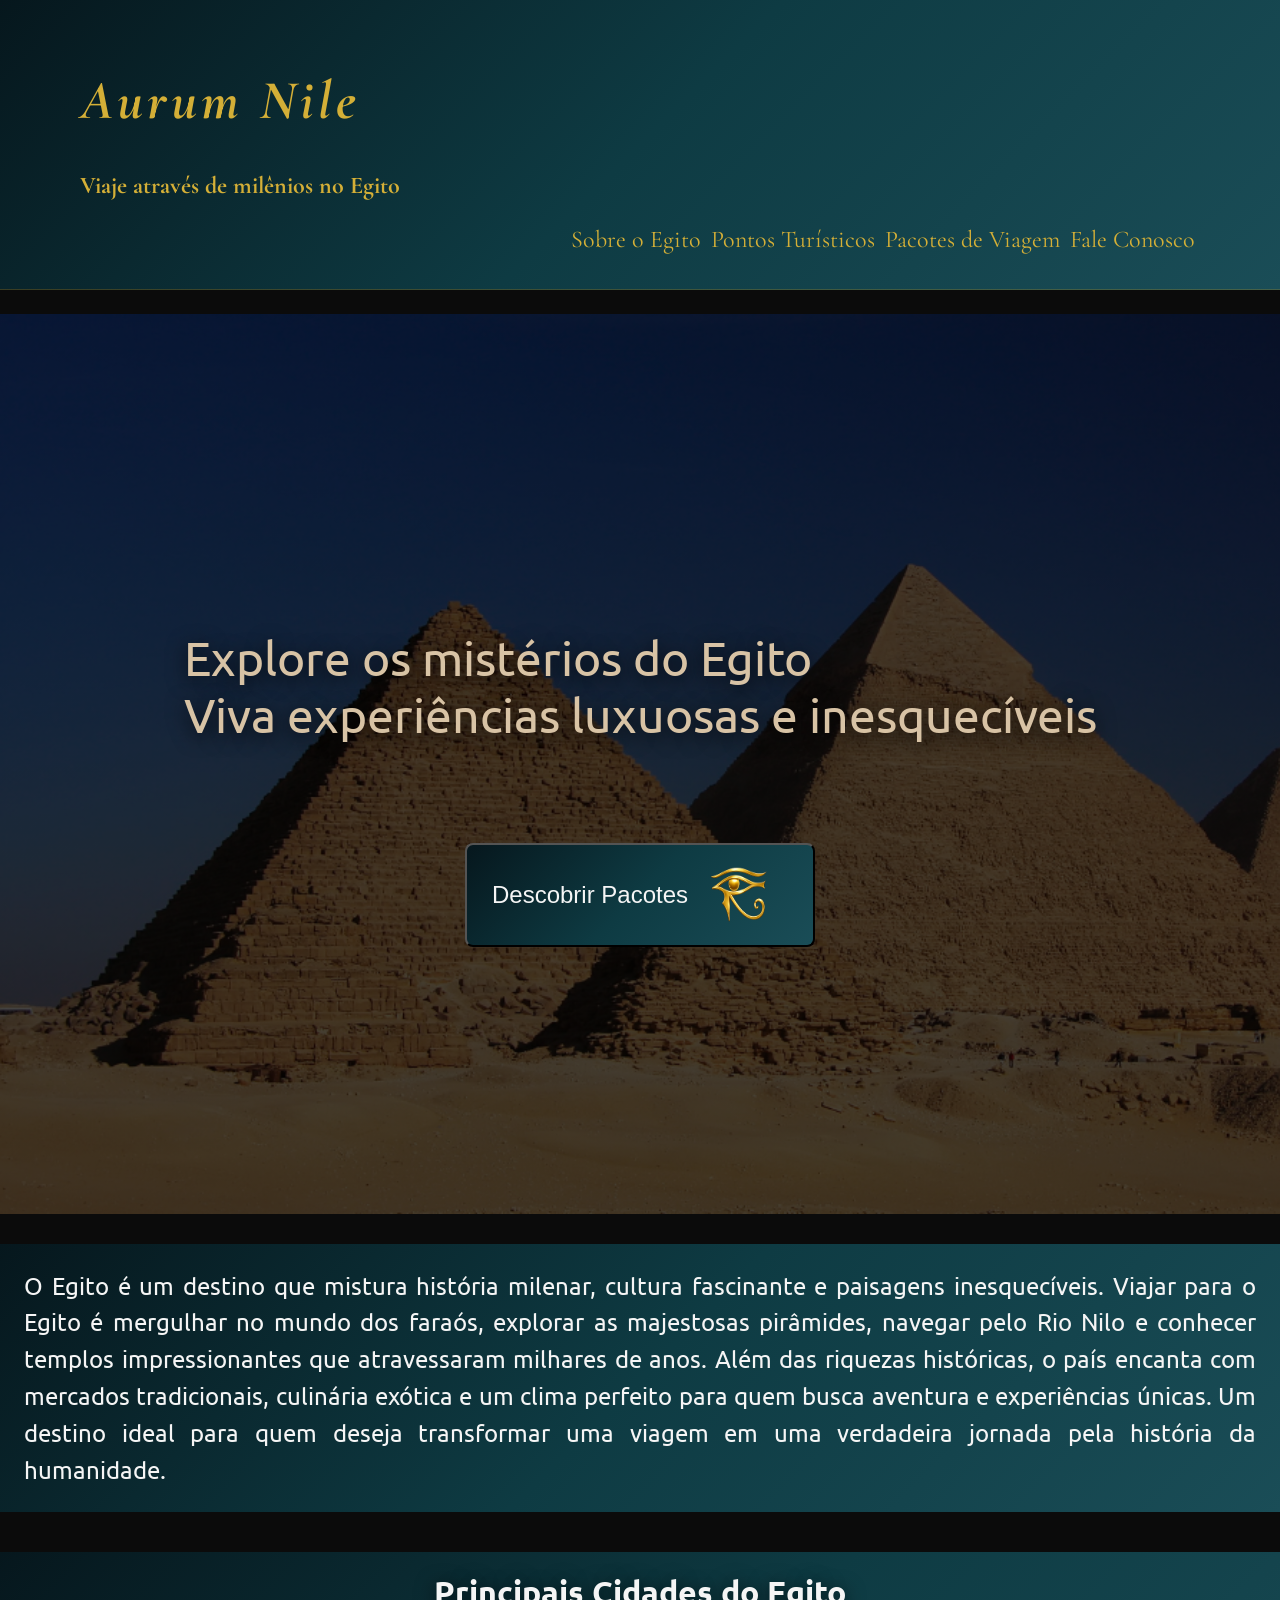
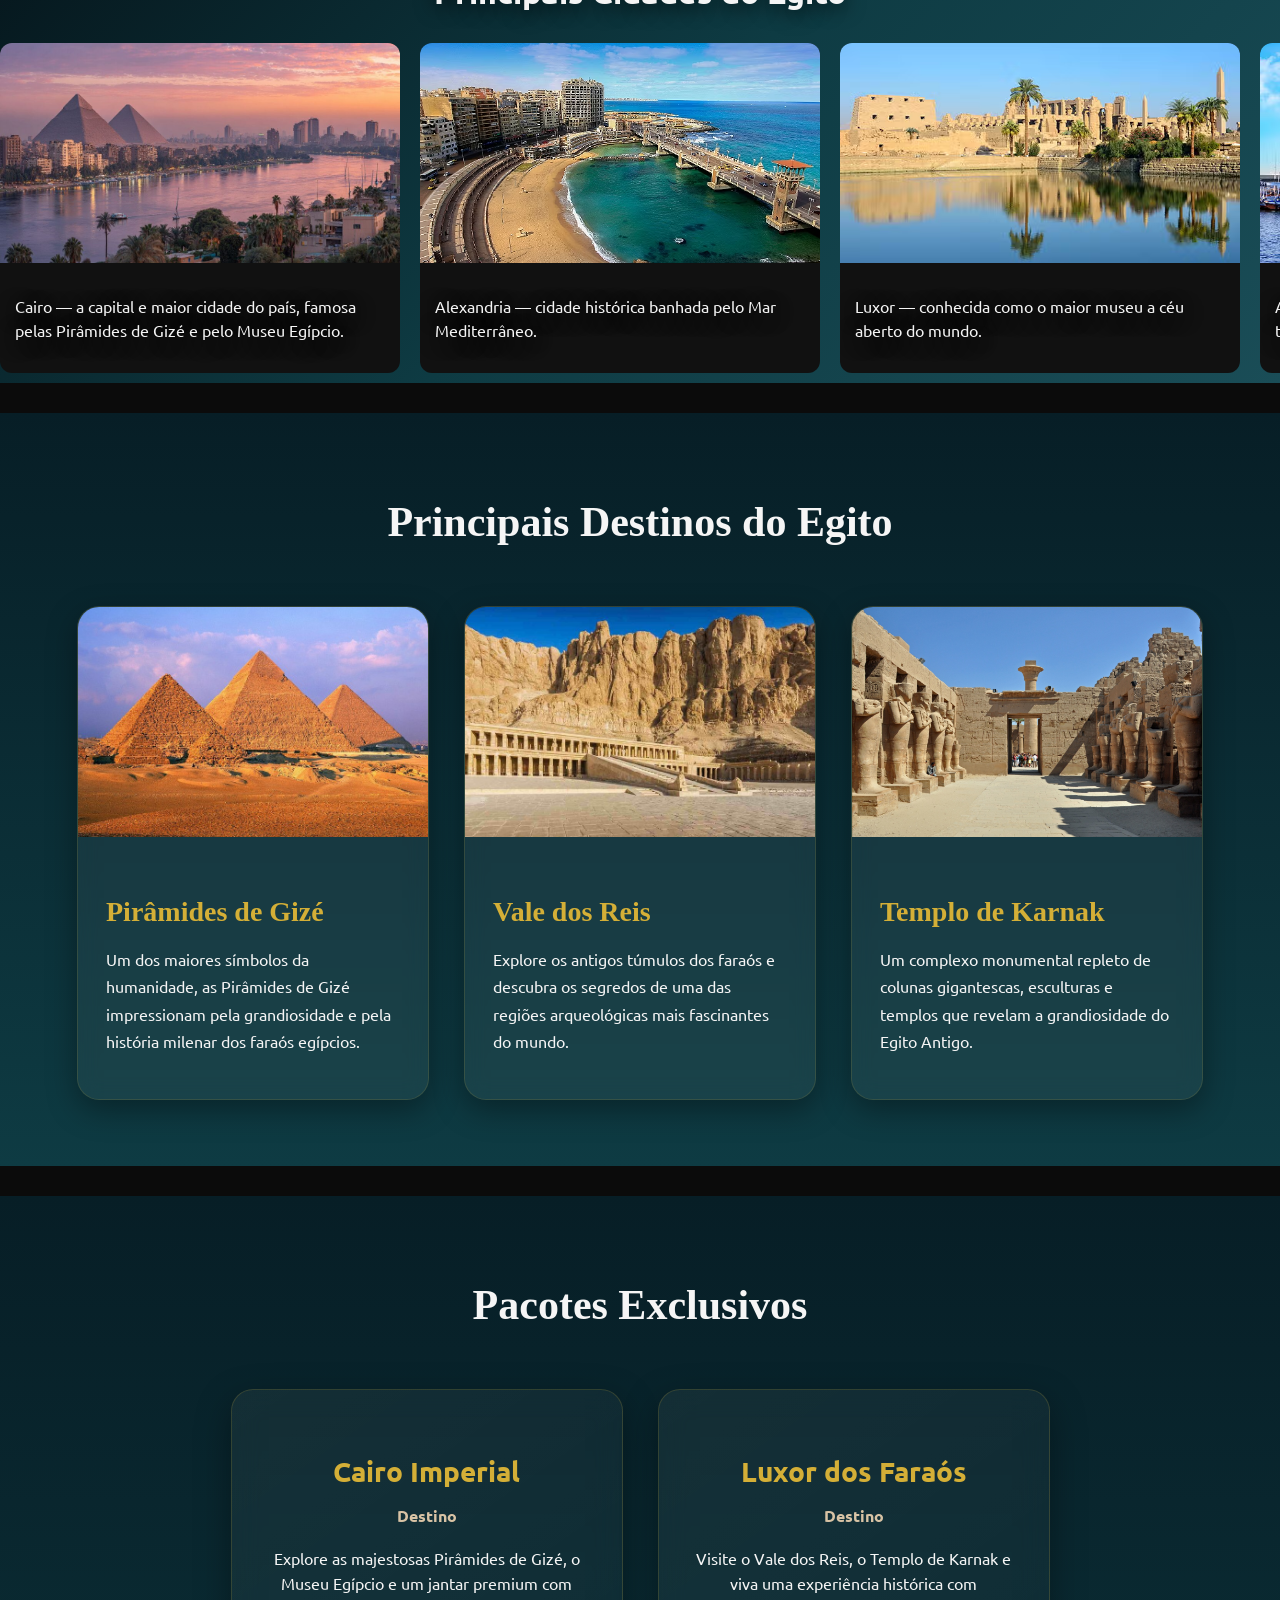
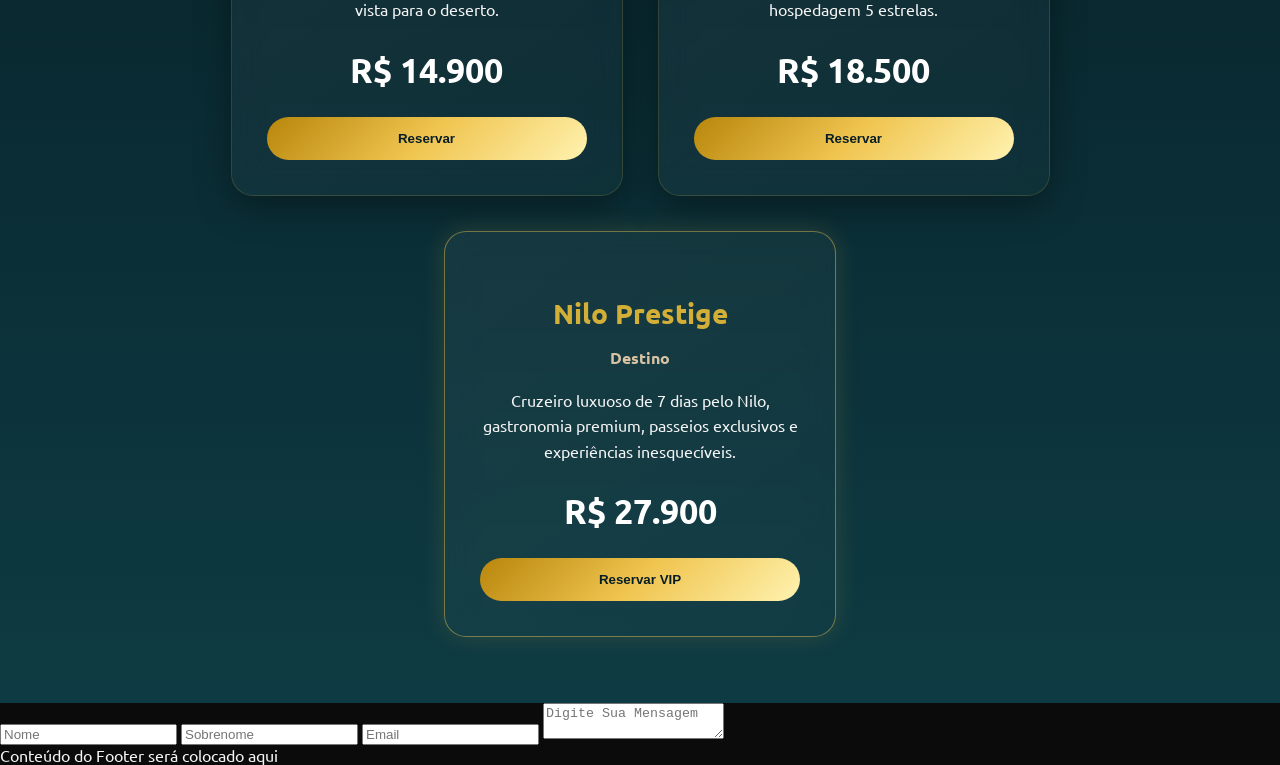
==== Index.html @ 98d6f498 "First Commit" ====
<!DOCTYPE html>
<html lang="en">

<head>
    <meta charset="UTF-8">
    <meta name="viewport" content="width=device-width, initial-scale=1.0">
    <title>Aurum Nile</title>
    <link rel="stylesheet" href="CSS/style.css">
</head>
<body>
    <div class="body_container">
        <div class="header">
            <header>
                <h1>Aurum Nile</h1>
                <h2>Viaje através de milênios no Egito</h2>
                <nav class="nav_menu">
                    <a href="#">Sobre o Egito</a>
                    <a href="#">Pontos Turísticos</a>
                    <a href="#">Pacotes de Viagem</a>
                    <a href="#">Fale Conosco</a>
                </nav>
            </header>
        </div>   
        <div class="main">
            <main class="main_content">
                <div class="about_egypt">
                    <section class="about_egypt_content">
                        <div id="hero">
                            <p>Explore os mistérios do Egito<br> Viva experiências luxuosas e inesquecíveis</p>
                            <button>Descobrir Pacotes
                                <img id="horus_eye" src="/CSS/Imagens/olho de hórus.png" />
                            </button>
                        </div>
                        <p id="egypt_description"> 
                            O Egito é um destino que mistura história milenar, cultura fascinante e paisagens inesquecíveis. 
                            Viajar para o Egito é mergulhar no mundo dos faraós, explorar as majestosas pirâmides, navegar pelo Rio Nilo e 
                            conhecer templos impressionantes que atravessaram milhares de anos. 
                            Além das riquezas históricas, o país encanta com mercados tradicionais, culinária exótica e 
                            um clima perfeito para quem busca aventura e experiências únicas. 
                            Um destino ideal para quem deseja transformar uma viagem em uma verdadeira jornada pela história da humanidade.
                            </p>
                        <div class="carrossel">
                            <h3>Principais Cidades do Egito</h3>
                            <div class="slide_container">
                                <div class="slide">
                                    <img src="CSS/Imagens/Cairo.jpeg" alt="Foto da cidade de Cairo com as pirâmides ao fundo"
                                         width="400px"/>
                                         <p>
                                            Cairo — a capital e maior cidade do país, famosa pelas Pirâmides de Gizé e pelo Museu Egípcio.
                                         </p>
                                </div>
                                <div class="slide">
                                    <img src="CSS/Imagens/Alexandria.avif" alt="Foto da cidade de Alexandria, Egito"
                                         width="400px"
                                         height="220px"/>
                                         <p>
                                            Alexandria — cidade histórica banhada pelo Mar Mediterrâneo.
                                         </p>   
                                </div>
                                <div class="slide">
                                    <img src="CSS/Imagens/Luxor.avif" alt="Foto da cidade de Luxor, Egito"
                                         width="400px"/>
                                         <p>
                                            Luxor — conhecida como o maior museu a céu aberto do mundo.
                                         </p>
                                </div>
                                <div class="slide">
                                    <img src="CSS/Imagens/Aswan.avif" alt="Foto da cidade de Aswan, Egito"
                                         width="400px"/>
                                         <p>
                                            Aswan — famosa pelos passeios no Rio Nilo e templos antigos.
                                         </p>
                                </div>
                                <div class="slide">
                                    <img src="CSS/Imagens/hurghada.jpg" alt="Foto da cidade de Hurghada, Egito"
                                         width="400px"
                                         height="220px"/>
                                         <p>
                                            Hurghada — destino perfeito para mergulho e praias no Mar Vermelho.
                                         </p>
                                </div>
                                <div class="slide">
                                    <img src="CSS/Imagens/sharm el sheikh.jpg" alt="Foto da cidade de Sharm El Sheikh"
                                         width="400px"
                                         height="220px"/>
                                         <p>
                                            Sharm El Sheikh — muito procurada por turistas que gostam de resorts e atividades aquáticas.
                                         </p>        
                                </div>
                                
                                <!-- Repetir para carrossel infinito -->
                                
                                <div class="slide">
                                    <img src="CSS/Imagens/Cairo.jpeg" alt="Foto da cidade de Cairo com as pirâmides ao fundo"
                                         width="400px"/>
                                         <p>
                                            Cairo — a capital e maior cidade do país, famosa pelas Pirâmides de Gizé e pelo Museu Egípcio.
                                         </p>
                                </div>
                                <div class="slide">
                                    <img src="CSS/Imagens/Alexandria.avif" alt="Foto da cidade de Alexandria, Egito"
                                         width="400px"
                                         height="220px"/>
                                         <p>
                                            Alexandria — cidade histórica banhada pelo Mar Mediterrâneo.
                                         </p>   
                                </div>
                                <div class="slide">
                                    <img src="CSS/Imagens/Luxor.avif" alt="Foto da cidade de Luxor, Egito"
                                         width="400px"/>
                                         <p>
                                            Luxor — conhecida como o maior museu a céu aberto do mundo.
                                         </p>
                                </div>
                                <div class="slide">
                                    <img src="CSS/Imagens/Aswan.avif" alt="Foto da cidade de Aswan, Egito"
                                         width="400px"/>
                                         <p>
                                            Aswan — famosa pelos passeios no Rio Nilo e templos antigos.
                                         </p>
                                </div>
                                <div class="slide">
                                    <img src="CSS/Imagens/hurghada.jpg" alt="Foto da cidade de Hurghada, Egito"
                                         width="400px"
                                         height="220px"/>
                                         <p>
                                            Hurghada — destino perfeito para mergulho e praias no Mar Vermelho.
                                         </p>
                                </div>
                                <div class="slide">
                                    <img src="CSS/Imagens/sharm el sheikh.jpg" alt="Foto da cidade de Sharm El Sheikh"
                                         width="400px"
                                         height="220px"/>
                                         <p>
                                            Sharm El Sheikh — muito procurada por turistas que gostam de resorts e atividades aquáticas.
                                         </p>        
                                </div>
                            </div>
                        </div>
                    </section>
                </div>
                <div class="list_container">
                    <section id="pontos-turisticos">

                        <h2>Principais Destinos do Egito</h2>

                        <ul class="lista-destinos">

                            <li class="destino-card">

                                <img src="/CSS/Imagens/Pirâmides de Gizé.jpg"
                                    alt="Pirâmides de Gizé">

                                <div class="conteudo">

                                    <h3>Pirâmides de Gizé</h3>

                                    <p>
                                        Um dos maiores símbolos da humanidade, as Pirâmides de Gizé
                                        impressionam pela grandiosidade e pela história milenar
                                        dos faraós egípcios.
                                    </p>

                                </div>

                            </li>

                            <li class="destino-card">

                                <img src="/CSS/Imagens/Vale dos Reis.jpg"
                                    alt="Vale dos Reis">

                                <div class="conteudo">

                                    <h3>Vale dos Reis</h3>

                                    <p>
                                        Explore os antigos túmulos dos faraós e descubra os segredos
                                        de uma das regiões arqueológicas mais fascinantes do mundo.
                                    </p>

                                </div>

                            </li>

                            <li class="destino-card">

                                <img src="/CSS/Imagens/Templo-de-Karnak.jpg"
                                    alt="Templo de Karnak">

                                <div class="conteudo">

                                    <h3>Templo de Karnak</h3>

                                    <p>
                                        Um complexo monumental repleto de colunas gigantescas,
                                        esculturas e templos que revelam a grandiosidade do Egito Antigo.
                                    </p>

                                </div>

                            </li>

                        </ul>

                    </section>
                </div>
            </main>
        <section id="pacotes">
            <h2>Pacotes Exclusivos</h2>
            <ul class="lista-pacotes">
                <li class="card">
                    <h3>Cairo Imperial</h3>
                    <p class="destino">Destino</p>
                    <p class="descricao">
                        Explore as majestosas Pirâmides de Gizé, o Museu Egípcio e
                        um jantar premium com vista para o deserto.
                    </p>
                    <span class="preco">R$ 14.900</span>
                    <button>Reservar</button>
                </li>
                <li class="card">
                    <h3>Luxor dos Faraós</h3>
                    <p class="destino">Destino</p>
                    <p class="descricao">
                        Visite o Vale dos Reis, o Templo de Karnak e viva uma experiência
                        histórica com hospedagem 5 estrelas.
                    </p>
                    <span class="preco">R$ 18.500</span>
                    <button>Reservar</button>
                </li>
                <li class="card destaque">
                    <h3>Nilo Prestige</h3>
                    <p class="destino">Destino</p>
                    <p class="descricao">
                        Cruzeiro luxuoso de 7 dias pelo Nilo, gastronomia premium,
                        passeios exclusivos e experiências inesquecíveis.
                    </p>
                    <span class="preco">R$ 27.900</span>
                    <button>Reservar VIP</button>
                </li>
            </ul>
        </section>
            <div class="form">
                <form>
                    <input type=text placeholder="Nome">
                    <input type=text placeholder="Sobrenome">
                    <input type="email" placeholder="Email">
                    <textarea placeholder="Digite Sua Mensagem"></textarea>
                </form>
            </div>
            <div class="footer">
                Conteúdo do Footer será colocado aqui
            </div>
        </div>    
        </div>
    </div>
</body>
</html>
---- CSS/style.css ----
@import url('https://fonts.googleapis.com/css2?family=Cormorant+Garamond:ital,wght@0,300..700;1,300..700&family=Ubuntu:ital,wght@0,300;0,400;0,500;0,700;1,300;1,400;1,500;1,700&display=swap');

body {
    font-family: "Ubuntu", sans-serif;
    margin: 0;
    min-height: 100vh;
    background-color: #0B0B0B;
    color: #F5F5F5;
}

.body_container {
    display: flex;
    flex-direction: column;
    flex: 1;
    width: 100%;
    justify-content: center;
}

.header {
    display: flex;
    flex-direction: column;
    padding: 30px 80px;
    margin-bottom: 24px;
    font-family: "Cormorant Garamond";
    background: linear-gradient(
    135deg,
    #06171D 0%,
    #0E3B43 50%,
    #1A4D57 100%
    );
    border-bottom: 1px solid rgba(212,175,55,0.25);
    color: #D4AF37;
}

.header h1 {
    font-size: 55px;
    font-style: italic;
    letter-spacing: 4px;
}

.header h2 {
    font-size: 24px;
}

.nav_menu {
    display: flex;
    justify-content: flex-end;
    font-size: 24px;
    
}

nav a {
    text-decoration: none;
    color:#D4AF37;
    margin: 5px;
}

nav a:hover {
	background: linear-gradient(
	90deg,
	#b8860b 0%,
	#f0c550 35%,
	#fff2b0 50%,
	#f0c550 65%,
	#b8860b 100%
	);
    -webkit-background-clip: text;
	-webkit-text-fill-color: transparent;
	text-shadow: 0 0 8px rgba(240,197,80,0.5), 0 0 16px rgba(240,197,80,0.3);
    transition: 0.3s ease;
}

.main {
    min-height: 100vh;
}

#hero {
    display: flex;
    flex-direction: column;
    justify-content: center;
    align-items: center;
    height: 100vh;
    background: linear-gradient(
    rgba(0,0,0,0.72),
    rgba(0,0,0,0.72)
    ), url(/CSS/Imagens/Pirâmides.png);
    background-repeat: no-repeat;
    background-size: cover;
}

#hero p {
    font-size: 3rem;
    color:#D8C3A5;
    text-shadow: 0 4px 20px rgba(0,0,0,0.8);
    margin-bottom: 100px;
}

#hero button {
    display: flex;
    justify-content: center;
    align-items: center;
    width: 350px;
    padding: 0px 15px;
    border-radius: 8px;
    background: linear-gradient(
    135deg,
    #06171D 0%,
    #0E3B43 50%,
    #1A4D57 100%
    );
    color:#F5F5F5;
    font-size: 1.5rem;
    cursor: pointer;
}

#hero button:hover {
    background: linear-gradient(
    135deg,
    #1A4D57 0%,
    #0E3B43 50%,
    #06171D 100%
    );
}

#horus_eye {
    display: flex;
    width: 100px;
    height: 100px;
}

#egypt_description {
    justify-content: center;
    text-align: justify;
    padding: 24px;
    margin-top: 30px;
    margin-bottom: 40px;
    background: linear-gradient(
    135deg,
    #06171D 0%,
    #0E3B43 50%,
    #1A4D57 100%
    );
    color:#F5F5F5;
    font-size: 1.5rem;
    line-height: 2.3rem;
}

.carrossel h3 {
    text-align: center;
    margin-top: 10px;
    margin-bottom: 30px;
    font-size: 2rem;
    color: #F5F5F5;
}   

.carrossel {
    display: flex;
    flex-direction: column;
    padding: 10px 0;
    text-shadow: 0 4px 20px rgba(0,0,0,0.8);
    background: linear-gradient(
    135deg,
    #06171D 0%,
    #0E3B43 50%,
    #1A4D57 100%
    );
    overflow: hidden;
}

.slide_container {
    display: flex;
    gap: 20px;
    width: max-content;
    animation: slide 60s linear infinite;
}

.slide {
    width: 400px;
    flex-shrink: 0;
    background-color: #111;
    border-radius: 12px;
    overflow: hidden;
    position: relative;
}

.slide img {
    width: 100%;
    height: 220px;
    object-fit: cover;
    display: block;
}

.slide p {
    padding: 15px;
    color: #F5F5F5;
    font-size: 1rem;
    line-height: 1.5;
}

#pontos-turisticos {

    padding: 50px 60px;
    margin: 30px 0;

    background: linear-gradient(
        180deg,
        #071E26,
        #0E3B43
    );
}

#pontos-turisticos h2 {

    text-align: center;

    font-size: 42px;

    font-family: "Cinzel", serif;

    color: #f5f5f5;

    margin-bottom: 60px;
}

.lista-destinos {

    list-style: none;

    display: flex;

    justify-content: center;

    gap: 35px;

    flex-wrap: wrap;

    padding: 0;
}

.destino-card {

    width: 350px;

    overflow: hidden;

    border-radius: 22px;

    background: rgba(255,255,255,0.05);

    backdrop-filter: blur(10px);

    border: 1px solid rgba(212,175,55,0.15);

    box-shadow:
        0 10px 30px rgba(0,0,0,0.35);

    transition: 0.35s ease;
}

.destino-card:hover {

    transform: translateY(-10px);

    box-shadow:
        0 18px 35px rgba(212,175,55,0.18);
}

.destino-card img {

    width: 100%;

    height: 230px;

    object-fit: cover;
}

.conteudo {

    padding: 28px;
}

.conteudo h3 {

    font-size: 28px;

    color: #D4AF37;

    font-family: "Cinzel", serif;

    margin-bottom: 18px;
}

.conteudo p {

    color: #F5F5F5;

    line-height: 1.7;

    font-size: 16px;
}

#pacotes {
    padding: 50px 60px;
    background: linear-gradient(
        180deg,
        #071E26,
        #0E3B43
    );
    text-align: center;
}

#pacotes h2 {
    font-family: "Cinzel", serif;
    font-size: 42px;
    color: #F5F5F5;
    margin-bottom: 60px;
}

.lista-pacotes {
    list-style: none;
    display: flex;
    justify-content: center;
    gap: 35px;
    padding: 0;
    flex-wrap: wrap;
}

.card {
    width: 320px;
    padding: 35px;
    border-radius: 22px;

    background: linear-gradient(
        145deg,
        rgba(255,255,255,0.05),
        rgba(255,255,255,0.02)
    );

    backdrop-filter: blur(14px);

    border: 1px solid rgba(212,175,55,0.18);

    box-shadow:
        0 12px 35px rgba(0,0,0,0.35);

    transition: .35s ease;
}

.card:hover {
    transform: translateY(-12px);

    box-shadow:
        0 18px 40px rgba(212,175,55,0.18);
}

.card h3 {
    font-family: "Ubuntu", serif;
    color: #D4AF37;
    font-size: 28px;
    margin-bottom: 10px;
}

.destino {
    color: #D8C3A5;
    font-weight: 600;
    margin-bottom: 20px;
}

.descricao {
    color: #f5f5f5;
    line-height: 1.6;
    margin-bottom: 25px;
}

.preco {
    display: block;
    font-size: 34px;
    font-weight: bold;
    color: #fff;
    margin-bottom: 25px;
}

.card button {
    width: 100%;
    padding: 14px;

    border: none;
    border-radius: 30px;

    background: linear-gradient(
        135deg,
        #b8860b,
        #f0c550,
        #fff2b0
    );

    color: #071E26;
    font-weight: bold;
    cursor: pointer;

    transition: .3s ease;
}

.card button:hover {
    transform: scale(1.05);
}

.destaque {
    border: 1px solid rgba(240,197,80,0.45);

    box-shadow:
        0 0 25px rgba(240,197,80,0.15);
}

/* animação */

@keyframes slide {
    from {
        transform: translateX(0);
    }
    to {
        transform: translateX(calc(-420px * 6));
    }
}
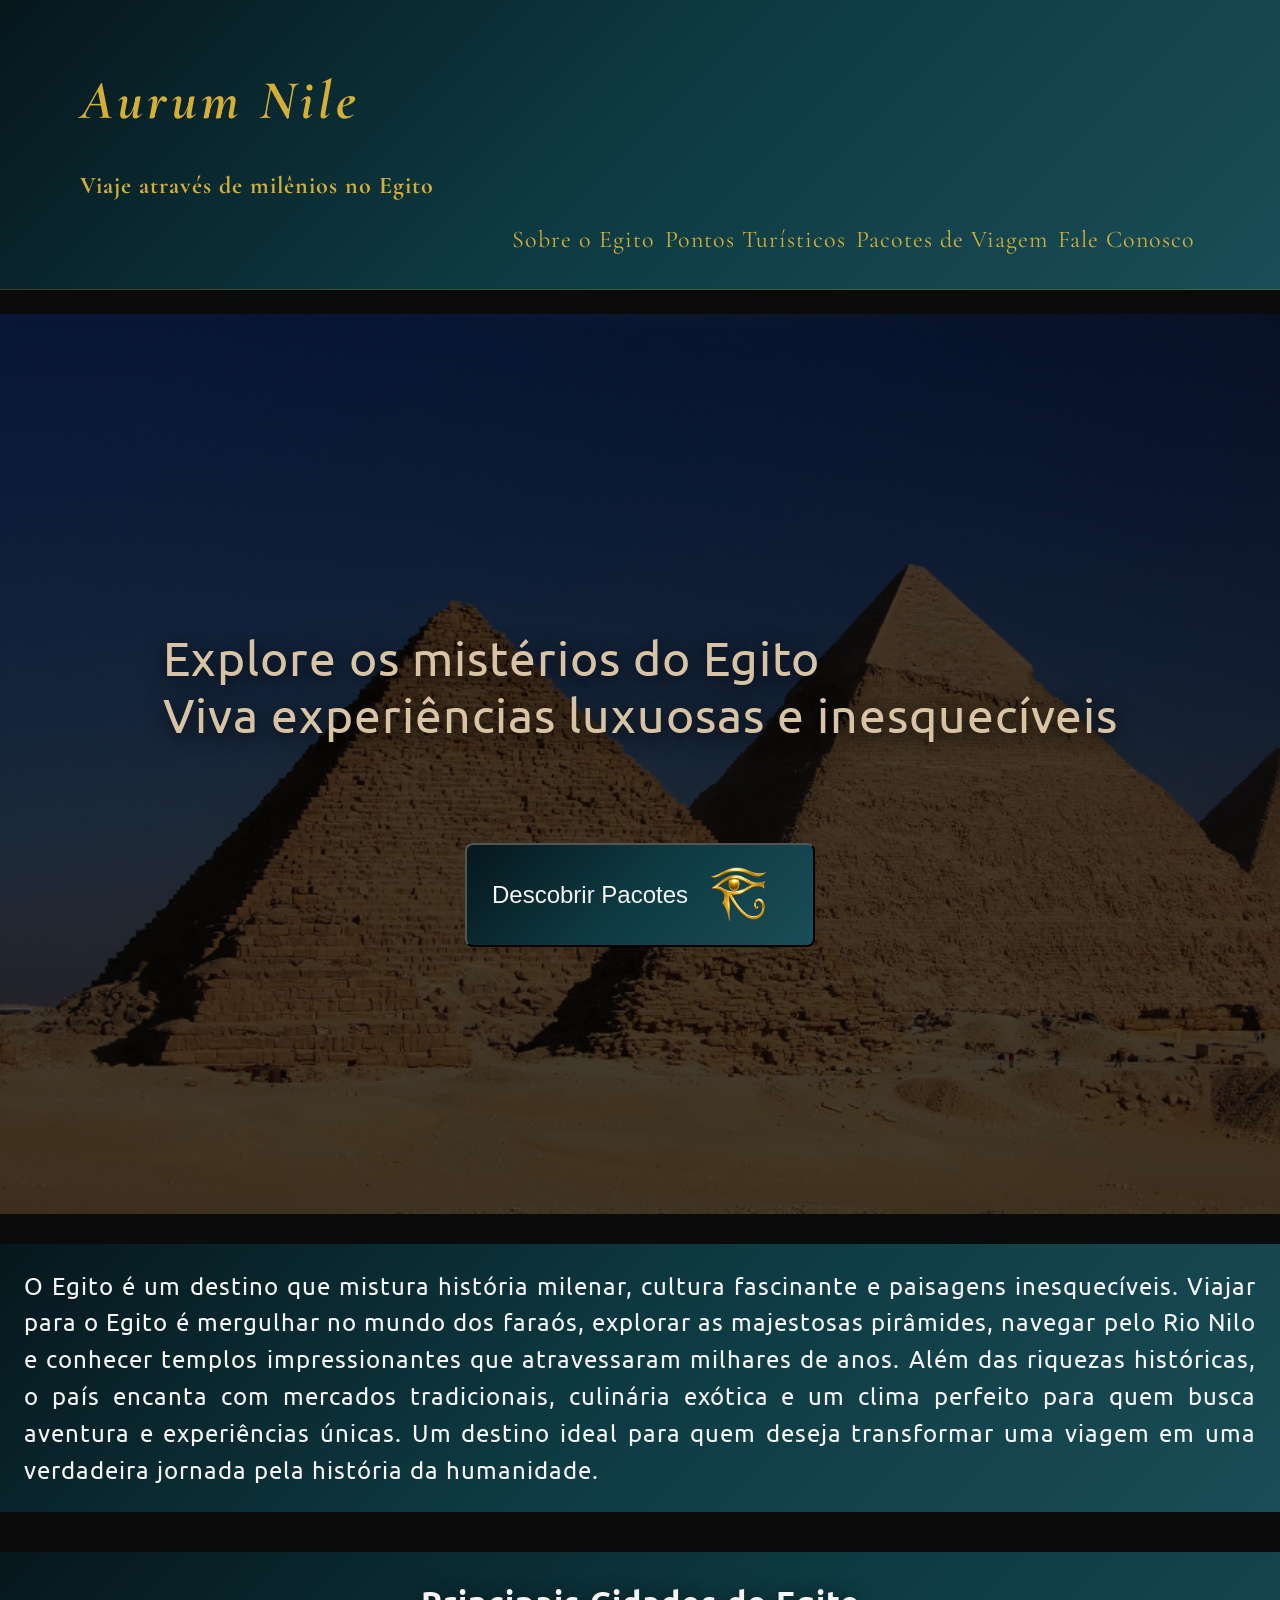
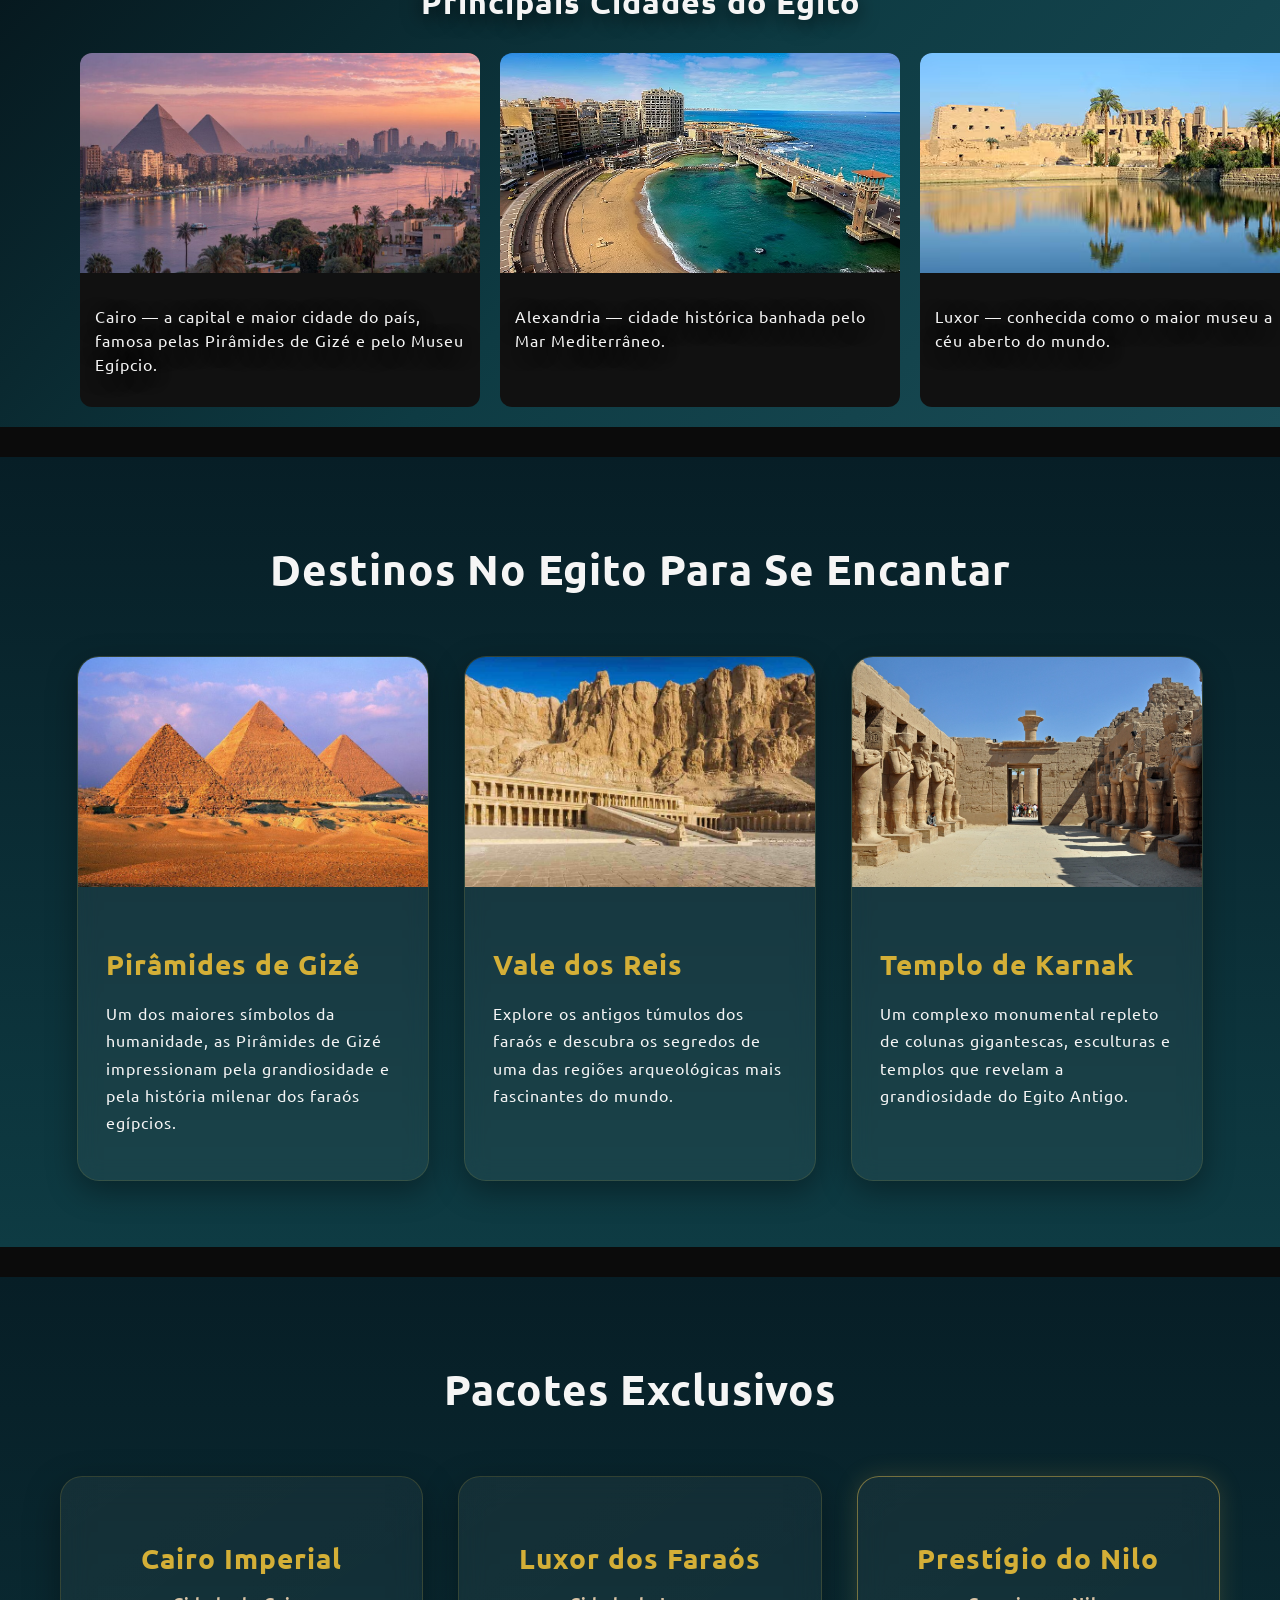
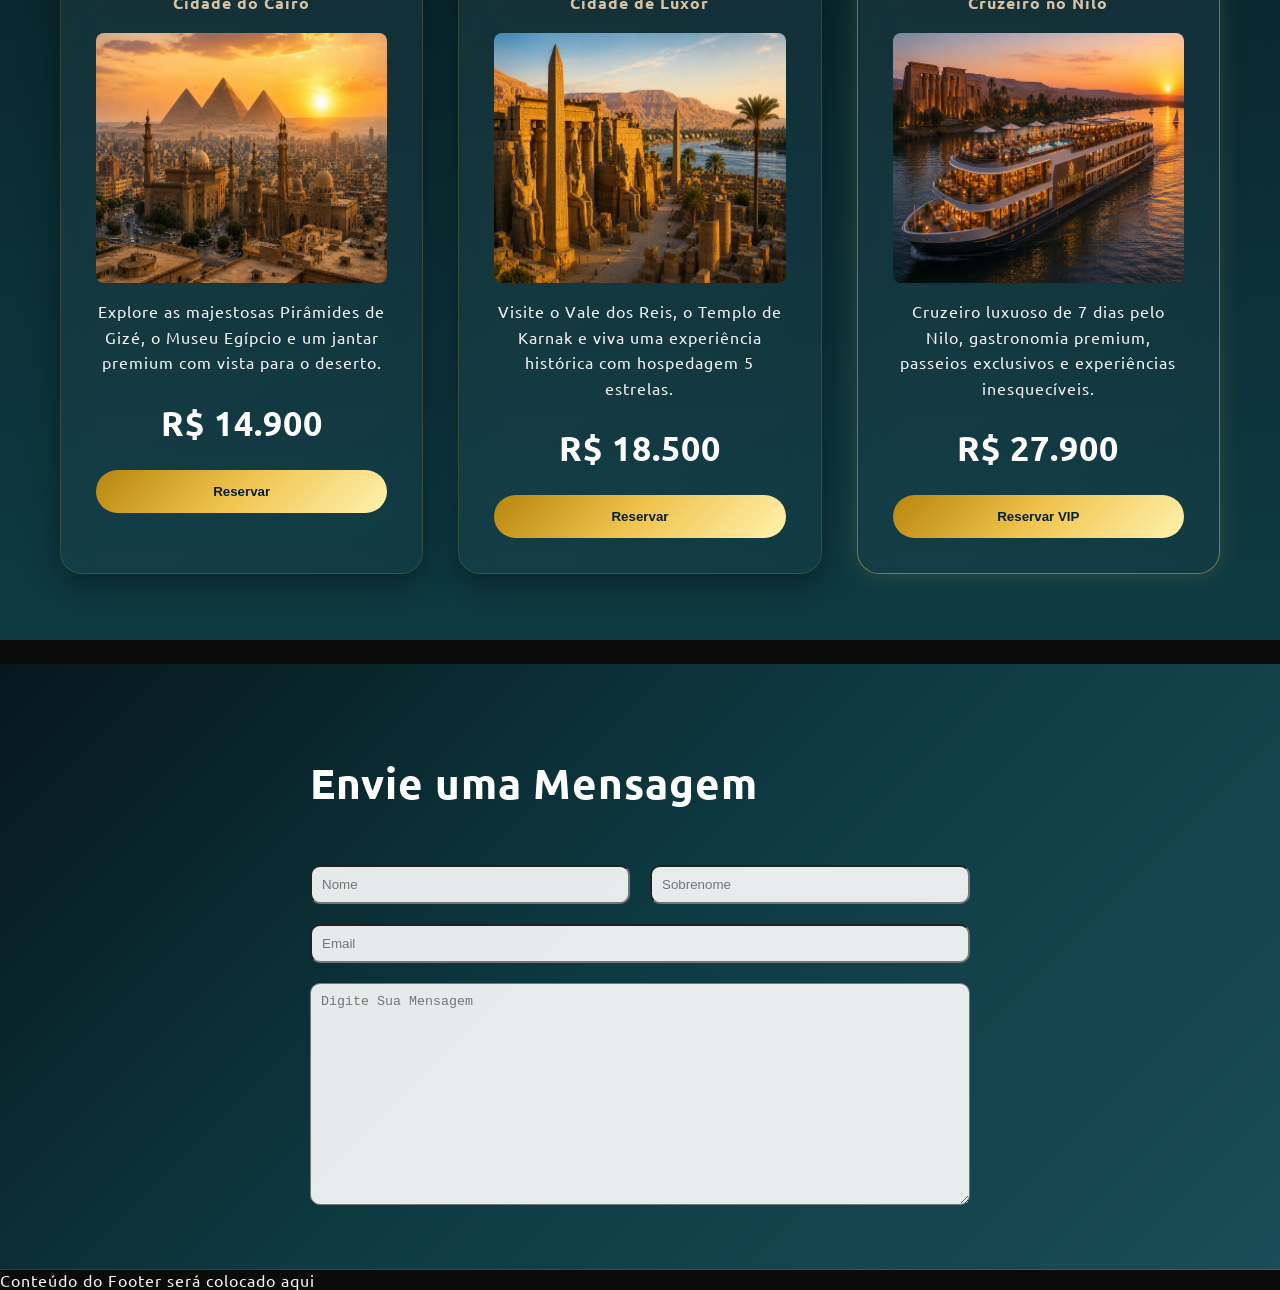
==== commit 89667d3d: "Atualização da sessão de pacotes de viagem e formulario" ====
--- a/Index.html
+++ b/Index.html
@@ -142,7 +142,7 @@
                 <div class="list_container">
                     <section id="pontos-turisticos">
 
-                        <h2>Principais Destinos do Egito</h2>
+                        <h2>Destinos No Egito Para Se Encantar</h2>
 
                         <ul class="lista-destinos">
 
@@ -211,7 +211,8 @@
             <ul class="lista-pacotes">
                 <li class="card">
                     <h3>Cairo Imperial</h3>
-                    <p class="destino">Destino</p>
+                    <p class="destino">Cidade do Cairo</p>
+                    <img src="/CSS/Imagens/cairo_pacote_viagem.png" class="destino_card_img" alt="Cidade do Cairo">
                     <p class="descricao">
                         Explore as majestosas Pirâmides de Gizé, o Museu Egípcio e
                         um jantar premium com vista para o deserto.
@@ -221,7 +222,8 @@
                 </li>
                 <li class="card">
                     <h3>Luxor dos Faraós</h3>
-                    <p class="destino">Destino</p>
+                    <p class="destino">Cidade de Luxor</p>
+                    <img src="/CSS/Imagens/luxor_pacote_viagem.png" class="destino_card_img" alt="Cidade de Luxor">
                     <p class="descricao">
                         Visite o Vale dos Reis, o Templo de Karnak e viva uma experiência
                         histórica com hospedagem 5 estrelas.
@@ -230,8 +232,9 @@
                     <button>Reservar</button>
                 </li>
                 <li class="card destaque">
-                    <h3>Nilo Prestige</h3>
-                    <p class="destino">Destino</p>
+                    <h3>Prestígio do Nilo</h3>
+                    <p class="destino">Cruzeiro no Nilo</p>
+                    <img src="/CSS/Imagens/cruzeiro_nilo_pacote_viagem.png" class="destino_card_img" alt="Cruzeiro de luxo navegando no Rio Nilo">
                     <p class="descricao">
                         Cruzeiro luxuoso de 7 dias pelo Nilo, gastronomia premium,
                         passeios exclusivos e experiências inesquecíveis.
@@ -242,6 +245,7 @@
             </ul>
         </section>
             <div class="form">
+                <h3>Envie uma Mensagem</h3>
                 <form>
                     <input type=text placeholder="Nome">
                     <input type=text placeholder="Sobrenome">
--- a/CSS/style.css
+++ b/CSS/style.css
@@ -6,6 +6,7 @@
     min-height: 100vh;
     background-color: #0B0B0B;
     color: #F5F5F5;
+    letter-spacing: 1px;
 }
 
 .body_container {
@@ -156,7 +157,7 @@
 .carrossel {
     display: flex;
     flex-direction: column;
-    padding: 10px 0;
+    padding: 20px 80px;
     text-shadow: 0 4px 20px rgba(0,0,0,0.8);
     background: linear-gradient(
     135deg,
@@ -215,7 +216,7 @@
 
     font-size: 42px;
 
-    font-family: "Cinzel", serif;
+    font-family: "Ubuntu", sans-serif;
 
     color: #f5f5f5;
 
@@ -285,7 +286,7 @@
 
     color: #D4AF37;
 
-    font-family: "Cinzel", serif;
+    font-family: "Ubuntu", sans-serif;
 
     margin-bottom: 18px;
 }
@@ -301,6 +302,7 @@
 
 #pacotes {
     padding: 50px 60px;
+    margin-bottom: 24px;
     background: linear-gradient(
         180deg,
         #071E26,
@@ -310,7 +312,7 @@
 }
 
 #pacotes h2 {
-    font-family: "Cinzel", serif;
+    font-family: "Ubuntu", sans-serif;
     font-size: 42px;
     color: #F5F5F5;
     margin-bottom: 60px;
@@ -322,7 +324,6 @@
     justify-content: center;
     gap: 35px;
     padding: 0;
-    flex-wrap: wrap;
 }
 
 .card {
@@ -410,6 +411,64 @@
 
     box-shadow:
         0 0 25px rgba(240,197,80,0.15);
+}
+
+.destino_card_img {
+    display: flex;
+    overflow: hidden;
+    width: 100%;
+    height: 250px;
+    border-radius: 8px;
+}
+
+.form {
+    display: flex;
+    flex-direction: column;
+    align-self: center;
+    background: linear-gradient(
+    135deg,
+    #06171D 0%,
+    #0E3B43 50%,
+    #1A4D57 100%
+    );
+    border-bottom: 1px solid rgba(212,175,55,0.25);
+}
+
+.form h3 {
+    align-self: flex-start;
+    color: white;
+    font-size: 42px;
+    padding-top: 50px;
+    padding-left: 310px;
+    margin-bottom: 15px;
+}
+
+form {
+    display: flex;
+    padding: 30px 300px;
+    margin-bottom: 24px;
+    flex-wrap: wrap;
+}
+
+input {
+    padding: 10px;
+    margin: 10px;
+    border-radius: 10px;
+    background-color: #ffffffe5;;
+    flex: 1;
+}
+
+input[type="email"] {
+    flex-basis: 100%;
+}
+
+textarea {
+    padding: 10px;
+    margin: 10px;
+    border-radius: 10px;
+    background-color: #ffffffe5;
+    height: 200px;
+    width: 100%;
 }
 
 /* animação */
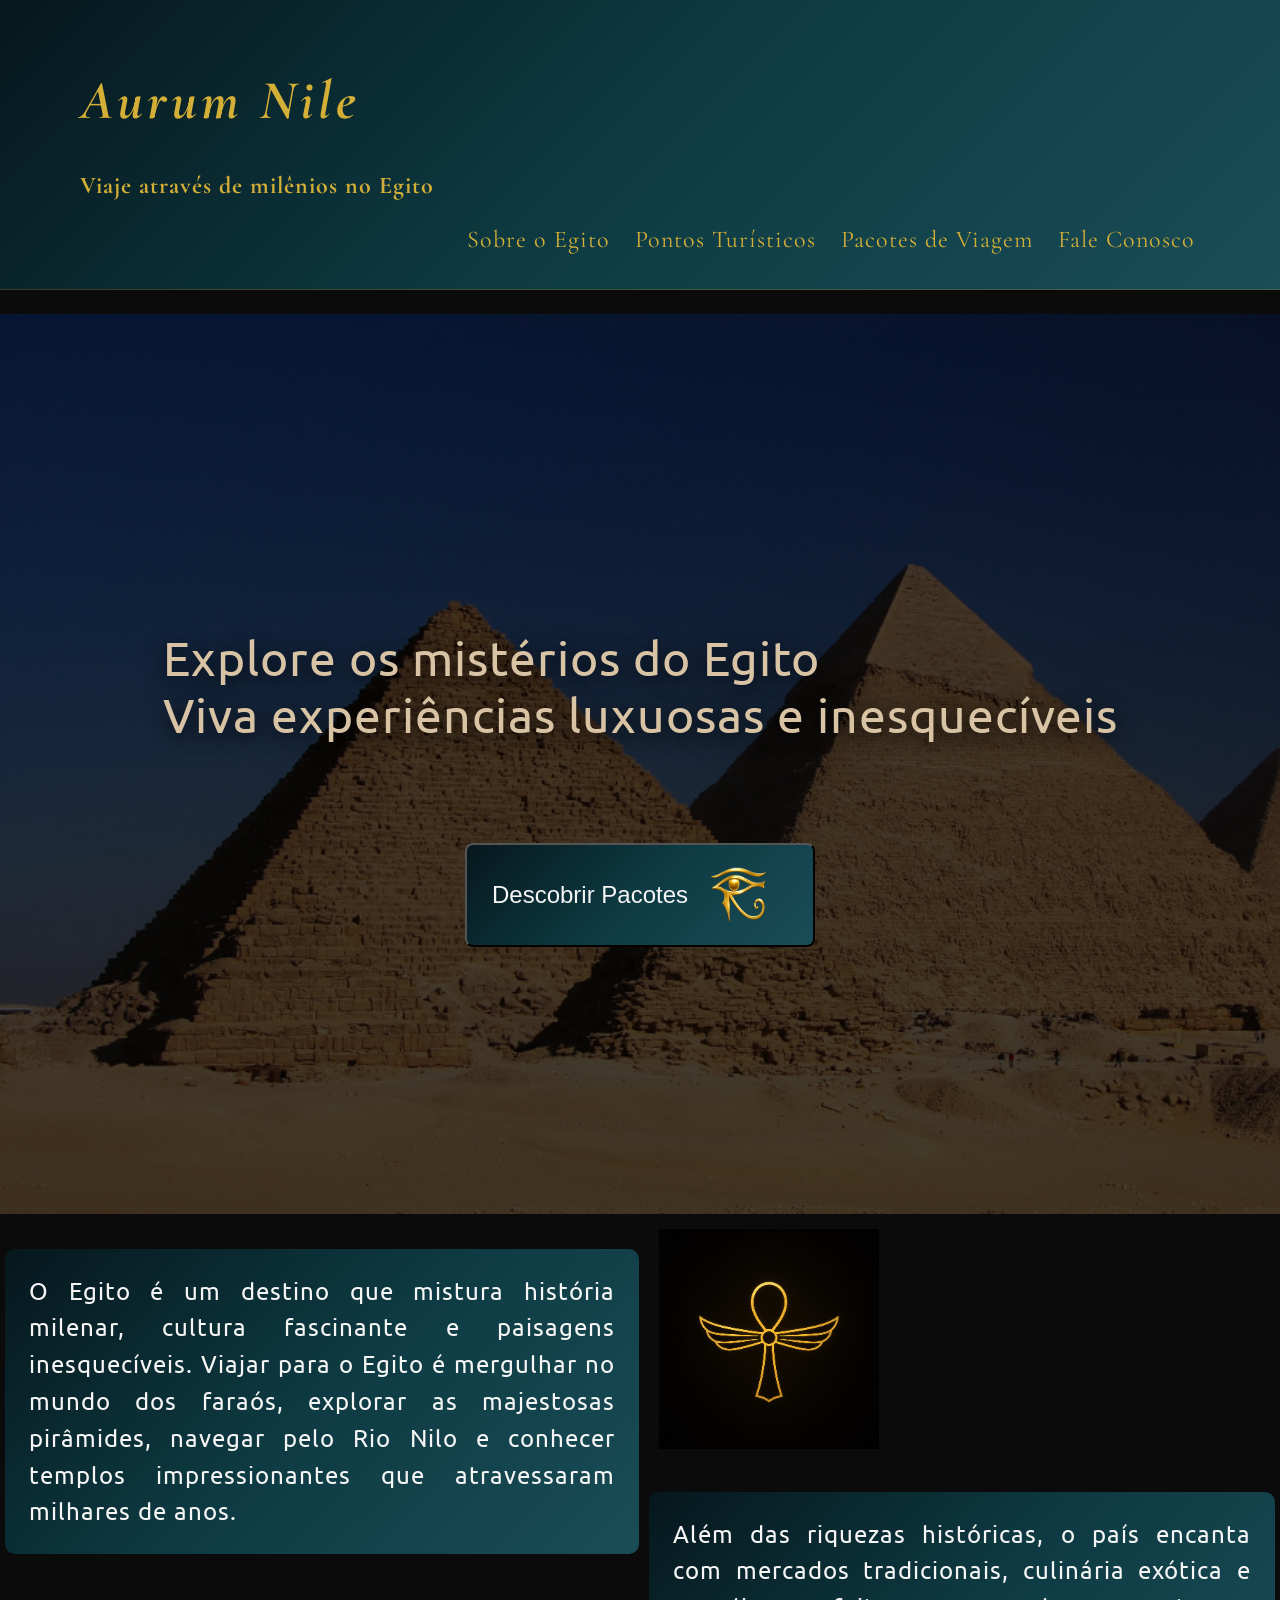
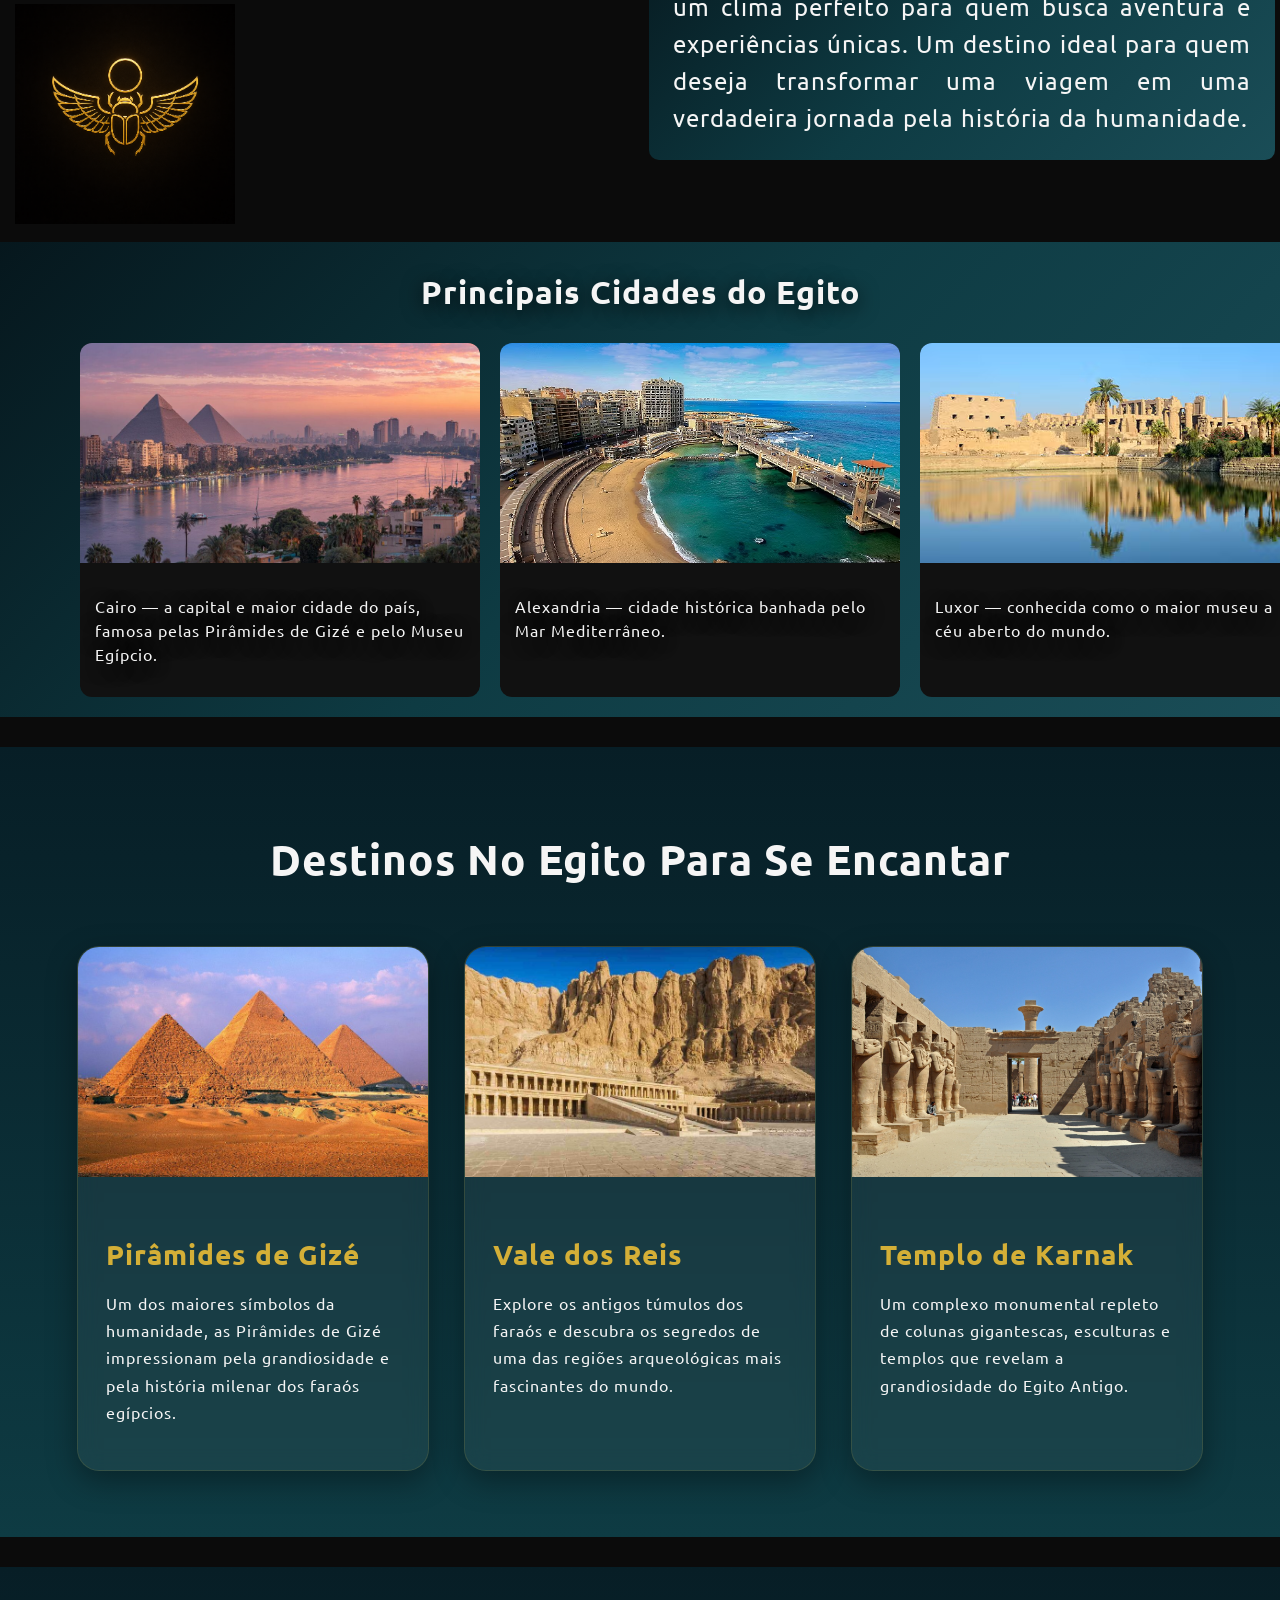
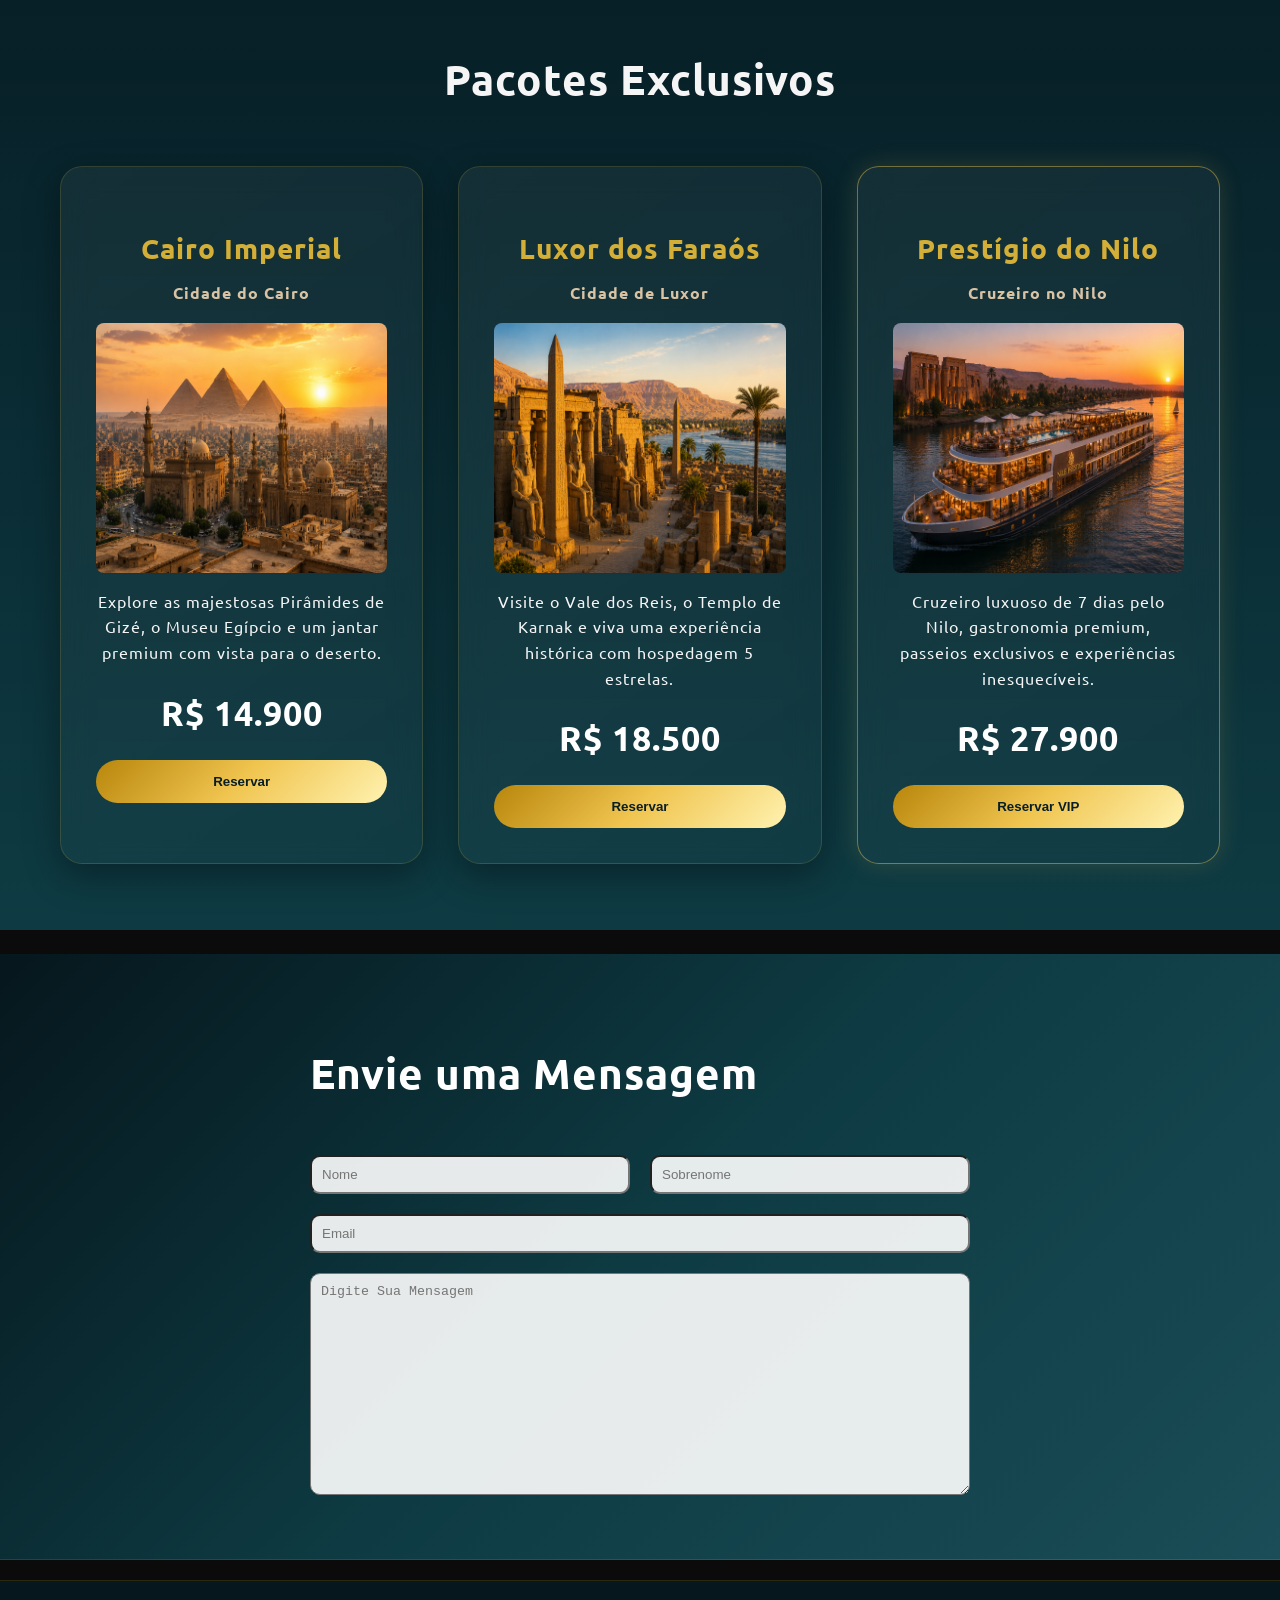
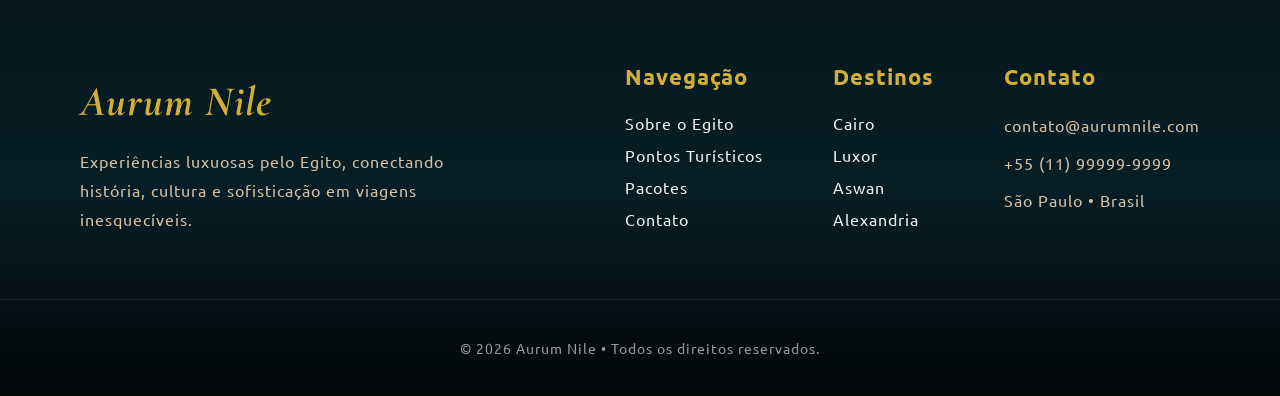
==== commit f500c714: "atualização do footer e da descrição sobre o Egito" ====
--- a/Index.html
+++ b/Index.html
@@ -31,14 +31,24 @@
                                 <img id="horus_eye" src="/CSS/Imagens/olho de hórus.png" />
                             </button>
                         </div>
-                        <p id="egypt_description"> 
-                            O Egito é um destino que mistura história milenar, cultura fascinante e paisagens inesquecíveis. 
-                            Viajar para o Egito é mergulhar no mundo dos faraós, explorar as majestosas pirâmides, navegar pelo Rio Nilo e 
-                            conhecer templos impressionantes que atravessaram milhares de anos. 
-                            Além das riquezas históricas, o país encanta com mercados tradicionais, culinária exótica e 
-                            um clima perfeito para quem busca aventura e experiências únicas. 
-                            Um destino ideal para quem deseja transformar uma viagem em uma verdadeira jornada pela história da humanidade.
-                            </p>
+                        <div id="description_container">
+                            <div id="description_1">
+                                <p class="egypt_description"> 
+                                O Egito é um destino que mistura história milenar, cultura fascinante e paisagens inesquecíveis. 
+                                Viajar para o Egito é mergulhar no mundo dos faraós, explorar as majestosas pirâmides, navegar pelo Rio Nilo e 
+                                conhecer templos impressionantes que atravessaram milhares de anos. 
+                                </p>
+                                <img src="/CSS/Imagens/icon-2.png" class="description_img">
+                            </div>
+                            <div id="description_2">
+                                <img src="/CSS/Imagens/icon-3.png" class="description_img">
+                                <p class="egypt_description">
+                                Além das riquezas históricas, o país encanta com mercados tradicionais, culinária exótica e 
+                                um clima perfeito para quem busca aventura e experiências únicas. 
+                                Um destino ideal para quem deseja transformar uma viagem em uma verdadeira jornada pela história da humanidade.
+                                </p>
+                            </div>
+                        </div>
                         <div class="carrossel">
                             <h3>Principais Cidades do Egito</h3>
                             <div class="slide_container">
@@ -253,9 +263,43 @@
                     <textarea placeholder="Digite Sua Mensagem"></textarea>
                 </form>
             </div>
-            <div class="footer">
-                Conteúdo do Footer será colocado aqui
-            </div>
+            <footer class="footer">
+                <div class="footer-container">
+                    <div class="footer-brand">
+                        <h2>Aurum Nile</h2>
+                        <p>
+                            Experiências luxuosas pelo Egito,
+                            conectando história, cultura e sofisticação
+                            em viagens inesquecíveis.
+                        </p>
+                    </div>
+                    <div class="footer-links">
+                        <div class="footer-column">
+                            <h3>Navegação</h3>
+                            <a href="#">Sobre o Egito</a>
+                            <a href="#">Pontos Turísticos</a>
+                            <a href="#">Pacotes</a>
+                            <a href="#">Contato</a>
+                        </div>
+                        <div class="footer-column">
+                            <h3>Destinos</h3>
+                            <a href="#">Cairo</a>
+                            <a href="#">Luxor</a>
+                            <a href="#">Aswan</a>
+                            <a href="#">Alexandria</a>
+                        </div>
+                        <div class="footer-column">
+                            <h3>Contato</h3>
+                            <p>contato@aurumnile.com</p>
+                            <p>+55 (11) 99999-9999</p>
+                            <p>São Paulo • Brasil</p>
+                        </div>
+                    </div>
+                </div>
+                <div class="footer-bottom">
+                    <p>© 2026 Aurum Nile • Todos os direitos reservados.</p>
+                </div>
+            </footer>
         </div>    
         </div>
     </div>
--- a/CSS/style.css
+++ b/CSS/style.css
@@ -47,7 +47,7 @@
     display: flex;
     justify-content: flex-end;
     font-size: 24px;
-    
+    gap: 15px;
 }
 
 nav a {
@@ -129,7 +129,12 @@
     height: 100px;
 }
 
-#egypt_description {
+#description_container {
+    display: flex;
+    flex-wrap :nowrap; 
+}
+
+.egypt_description {
     justify-content: center;
     text-align: justify;
     padding: 24px;
@@ -142,8 +147,23 @@
     #1A4D57 100%
     );
     color:#F5F5F5;
+    border-radius: 10px;
     font-size: 1.5rem;
     line-height: 2.3rem;
+}
+
+#description_1 {
+    margin: 5px
+}
+
+#description_2 {
+    margin: 5px
+}
+
+
+.description_img {
+    width: 220px;
+    padding: 10px;
 }
 
 .carrossel h3 {
@@ -425,6 +445,7 @@
     display: flex;
     flex-direction: column;
     align-self: center;
+    margin-bottom: 20px;
     background: linear-gradient(
     135deg,
     #06171D 0%,
@@ -471,6 +492,129 @@
     width: 100%;
 }
 
+/* ========================= */
+/* FOOTER */
+/* ========================= */
+
+.footer {
+
+    background: linear-gradient(
+        180deg,
+        #06171D,
+        #071E26,
+        #020607
+    );
+
+    color: #F5F5F5;
+
+    padding-top: 60px;
+
+    border-top: 1px solid rgba(212,175,55,0.2);
+}
+
+.footer-container {
+
+    display: flex;
+
+    justify-content: space-between;
+
+    gap: 60px;
+
+    padding: 0 80px 50px;
+
+    flex-wrap: wrap;
+}
+
+.footer-brand {
+
+    max-width: 380px;
+}
+
+.footer-brand h2 {
+
+    font-family: "Cormorant Garamond";
+
+    font-size: 42px;
+
+    color: #D4AF37;
+
+    margin-bottom: 20px;
+
+    font-style: italic;
+}
+
+.footer-brand p {
+
+    line-height: 1.8;
+
+    color: #D8C3A5;
+}
+
+.footer-links {
+
+    display: flex;
+
+    gap: 70px;
+
+    flex-wrap: wrap;
+}
+
+.footer-column {
+
+    display: flex;
+
+    flex-direction: column;
+
+    gap: 12px;
+}
+
+.footer-column h3 {
+
+    color: #D4AF37;
+
+    margin-bottom: 10px;
+
+    font-size: 22px;
+}
+
+.footer-column a {
+
+    text-decoration: none;
+
+    color: #F5F5F5;
+
+    transition: 0.3s ease;
+}
+
+.footer-column a:hover {
+
+    color: #D4AF37;
+
+    transform: translateX(5px);
+}
+
+.footer-column p {
+
+    margin: 0;
+
+    color: #D8C3A5;
+
+    line-height: 1.6;
+}
+
+.footer-bottom {
+
+    border-top: 1px solid rgba(255,255,255,0.08);
+
+    text-align: center;
+
+    padding: 25px 20px;
+
+    color: #999;
+
+    font-size: 14px;
+}
+
 /* animação */
 
 @keyframes slide {
@@ -480,4 +624,212 @@
     to {
         transform: translateX(calc(-420px * 6));
     }
-}    +}
+
+/* ========================= */
+/* RESPONSIVIDADE TABLET */
+/* ========================= */
+
+@media (max-width: 1024px) {
+
+    .header {
+        padding: 30px 40px;
+    }
+
+    .nav_menu {
+        flex-wrap: wrap;
+        justify-content: center;
+        font-size: 20px;
+    }
+
+    #hero p {
+        font-size: 2.2rem;
+        text-align: center;
+        padding: 0 20px;
+    }
+
+    #hero button {
+        width: 280px;
+        font-size: 1.2rem;
+    }
+
+    .carrossel {
+        padding: 20px;
+    }
+
+    .slide {
+        width: 300px;
+    }
+
+    .lista-pacotes {
+        flex-wrap: wrap;
+    }
+
+    form {
+        padding: 30px 80px;
+    }
+
+    .form h3 {
+        padding-left: 80px;
+    }
+}
+
+
+/* ========================= */
+/* RESPONSIVIDADE CELULAR */
+/* ========================= */
+
+@media (max-width: 768px) {
+
+    .header {
+        padding: 20px;
+        text-align: center;
+    }
+
+    .header h1 {
+        font-size: 40px;
+    }
+
+    .header h2 {
+        font-size: 18px;
+    }
+
+    .nav_menu {
+        flex-direction: column;
+        align-items: center;
+        font-size: 18px;
+        gap: 10px;
+        margin-top: 20px;
+    }
+
+    #hero {
+        height: auto;
+        padding: 80px 20px;
+    }
+
+    #hero p {
+        font-size: 1.8rem;
+        text-align: center;
+        margin-bottom: 40px;
+    }
+
+    #hero button {
+        width: 100%;
+        max-width: 300px;
+        font-size: 1rem;
+    }
+
+    #horus_eye {
+        width: 70px;
+        height: 70px;
+    }
+
+    #description_container {
+        flex-direction: column;
+        align-items: center;
+    }
+
+    .egypt_description {
+        font-size: 1.1rem;
+        line-height: 1.8rem;
+    }
+
+    .description_img {
+        width: 140px;
+        display: block;
+        margin: 0 auto;
+    }
+
+    .carrossel {
+        padding: 20px 10px;
+    }
+
+    .carrossel h3 {
+        font-size: 1.5rem;
+    }
+
+    .slide {
+        width: 260px;
+    }
+
+    #pontos-turisticos {
+        padding: 30px 20px;
+    }
+
+    #pontos-turisticos h2 {
+        font-size: 30px;
+    }
+
+    .destino-card {
+        width: 100%;
+    }
+
+    #pacotes {
+        padding: 30px 20px;
+    }
+
+    #pacotes h2 {
+        font-size: 30px;
+    }
+
+    .lista-pacotes {
+        flex-direction: column;
+        align-items: center;
+    }
+
+    .card {
+        width: 100%;
+        max-width: 320px;
+    }
+
+    .form {
+        width: 100%;
+    }
+
+    .form h3 {
+        padding-left: 20px;
+        font-size: 30px;
+    }
+
+    form {
+        padding: 20px;
+        flex-direction: column;
+    }
+
+    input {
+        width: 100%;
+        margin: 10px 0;
+    }
+
+    textarea {
+        width: 100%;
+        margin: 10px 0;
+    }
+
+    .footer-container {
+
+    flex-direction: column;
+
+    padding: 0 20px 40px;
+
+    gap: 40px;
+}
+
+    .footer-links {
+
+    flex-direction: column;
+
+    gap: 40px;
+}
+
+    .footer-brand h2 {
+
+    font-size: 36px;
+}
+
+    .footer-column h3 {
+
+    font-size: 20px;
+}
+}
+
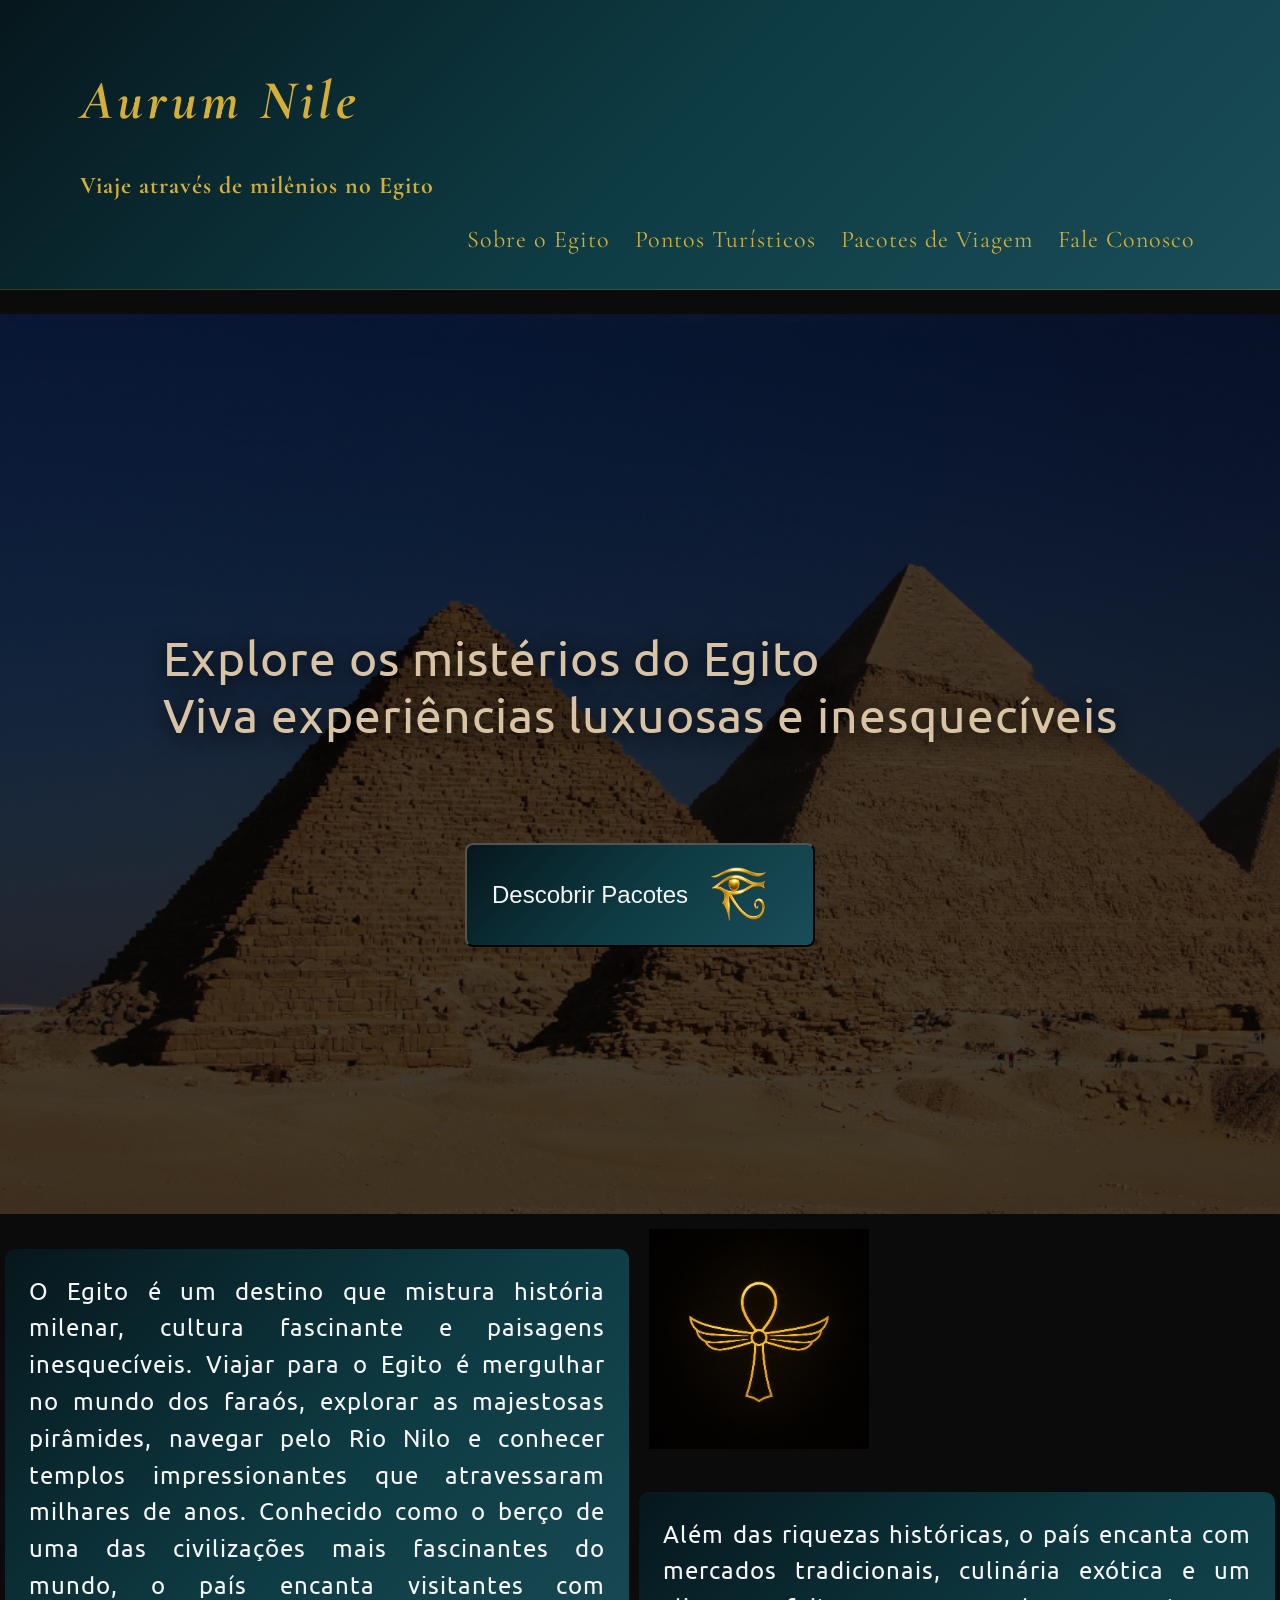
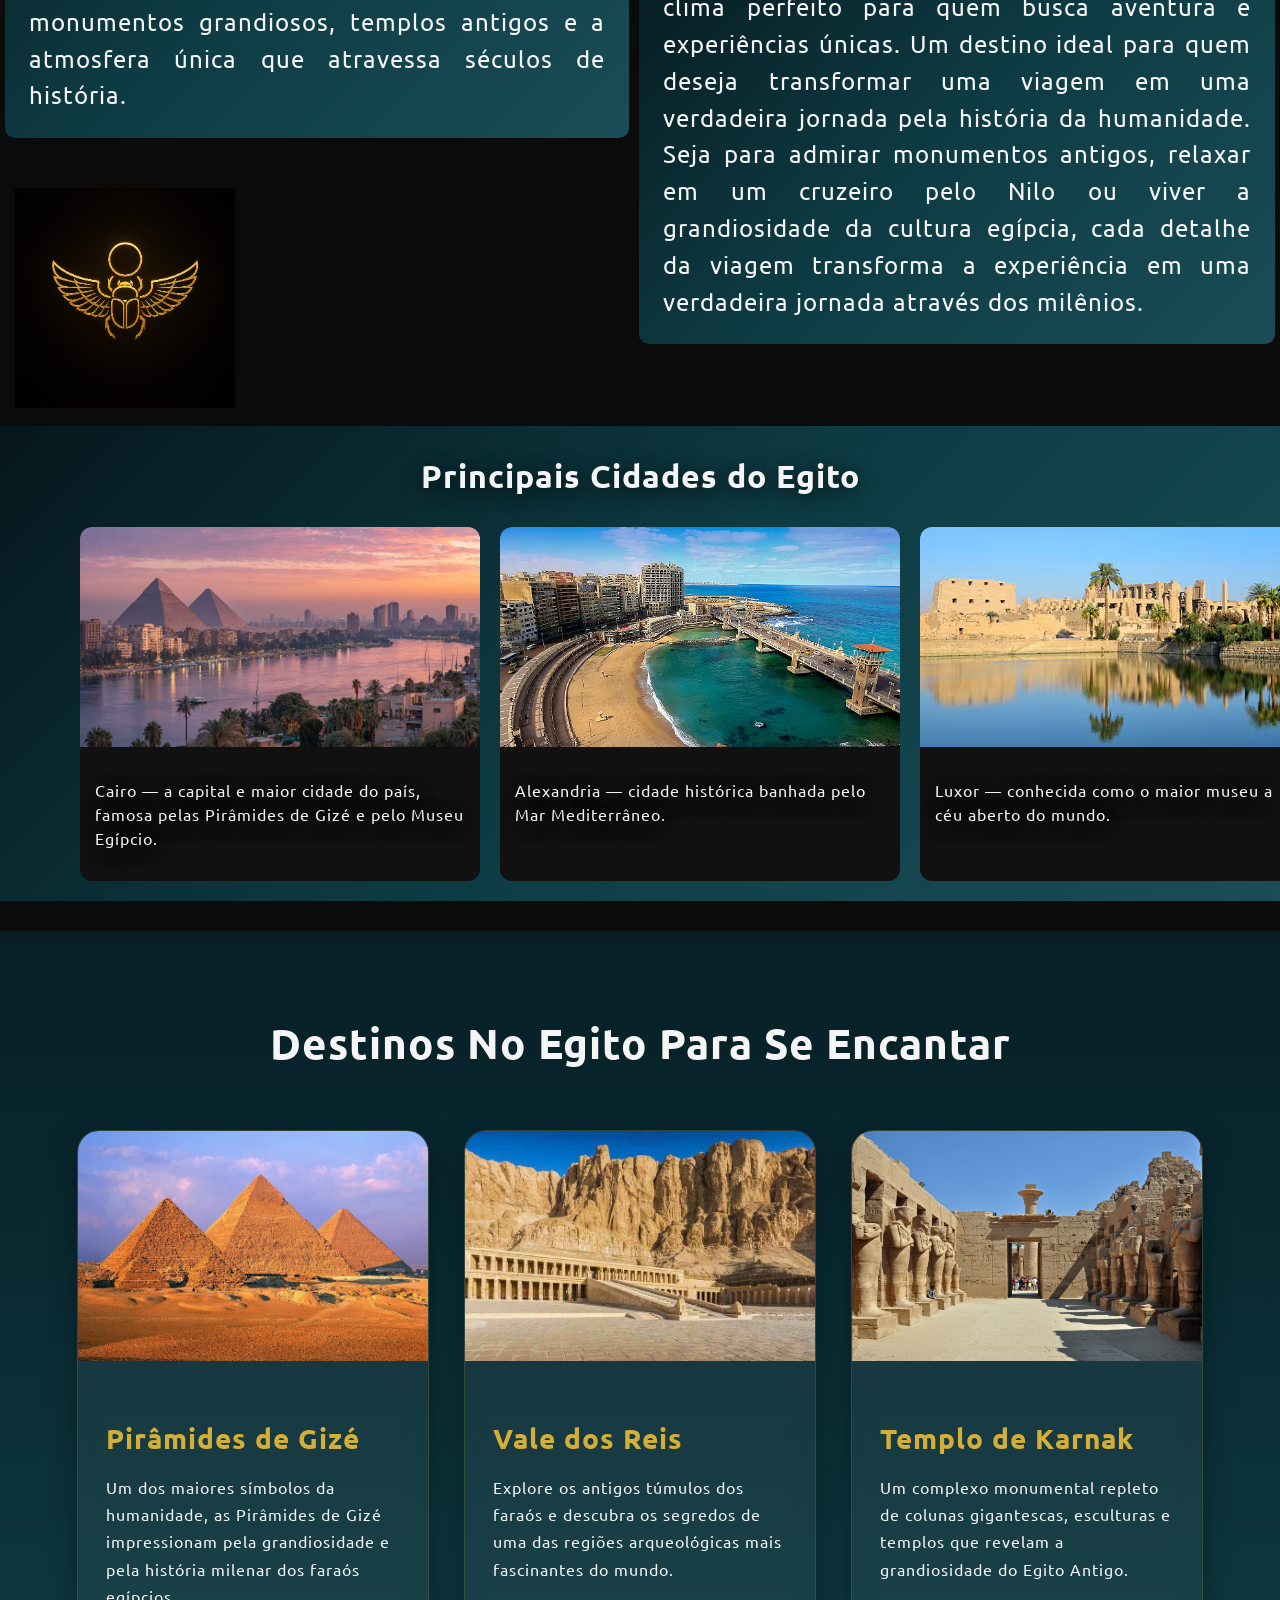
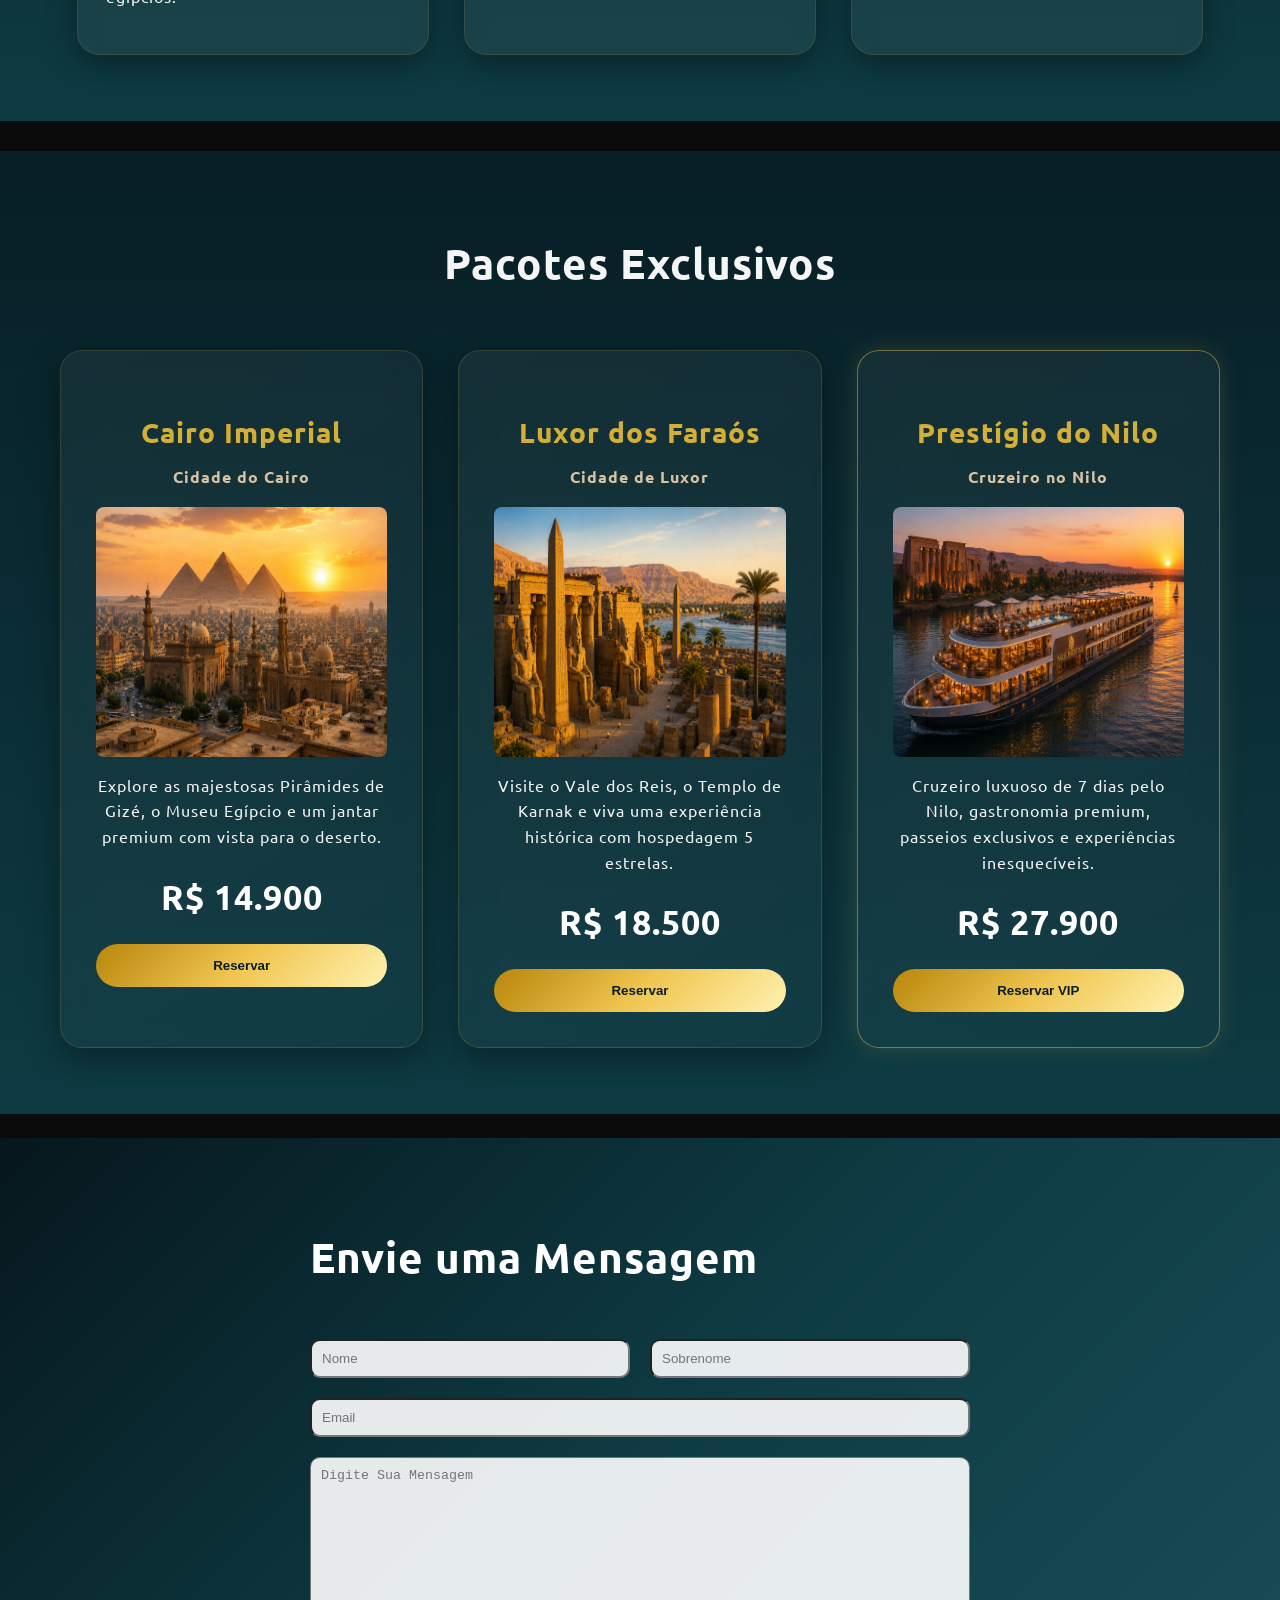
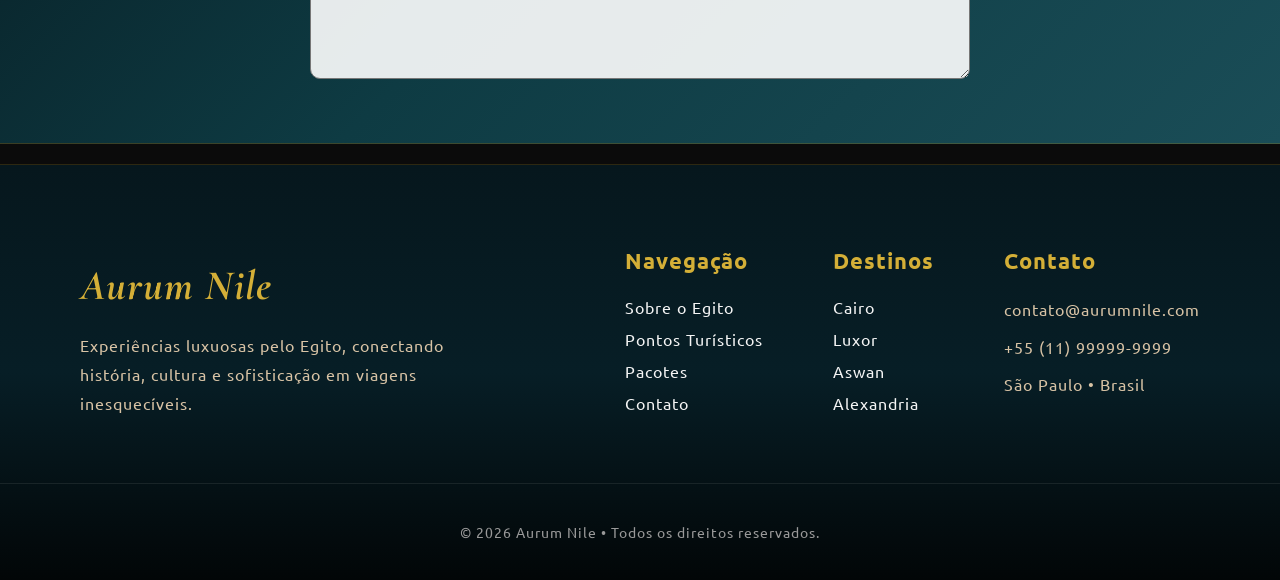
==== commit e6dc0804: "Atualização index.html" ====
--- a/Index.html
+++ b/Index.html
@@ -36,7 +36,9 @@
                                 <p class="egypt_description"> 
                                 O Egito é um destino que mistura história milenar, cultura fascinante e paisagens inesquecíveis. 
                                 Viajar para o Egito é mergulhar no mundo dos faraós, explorar as majestosas pirâmides, navegar pelo Rio Nilo e 
-                                conhecer templos impressionantes que atravessaram milhares de anos. 
+                                conhecer templos impressionantes que atravessaram milhares de anos. Conhecido como o berço de uma das civilizações 
+                                mais fascinantes do mundo, o país encanta visitantes com monumentos grandiosos, templos antigos e a 
+                                atmosfera única que atravessa séculos de história.
                                 </p>
                                 <img src="/CSS/Imagens/icon-2.png" class="description_img">
                             </div>
@@ -46,6 +48,8 @@
                                 Além das riquezas históricas, o país encanta com mercados tradicionais, culinária exótica e 
                                 um clima perfeito para quem busca aventura e experiências únicas. 
                                 Um destino ideal para quem deseja transformar uma viagem em uma verdadeira jornada pela história da humanidade.
+                                Seja para admirar monumentos antigos, relaxar em um cruzeiro pelo Nilo ou viver a grandiosidade da cultura egípcia, 
+                                cada detalhe da viagem transforma a experiência em uma verdadeira jornada através dos milênios.
                                 </p>
                             </div>
                         </div>
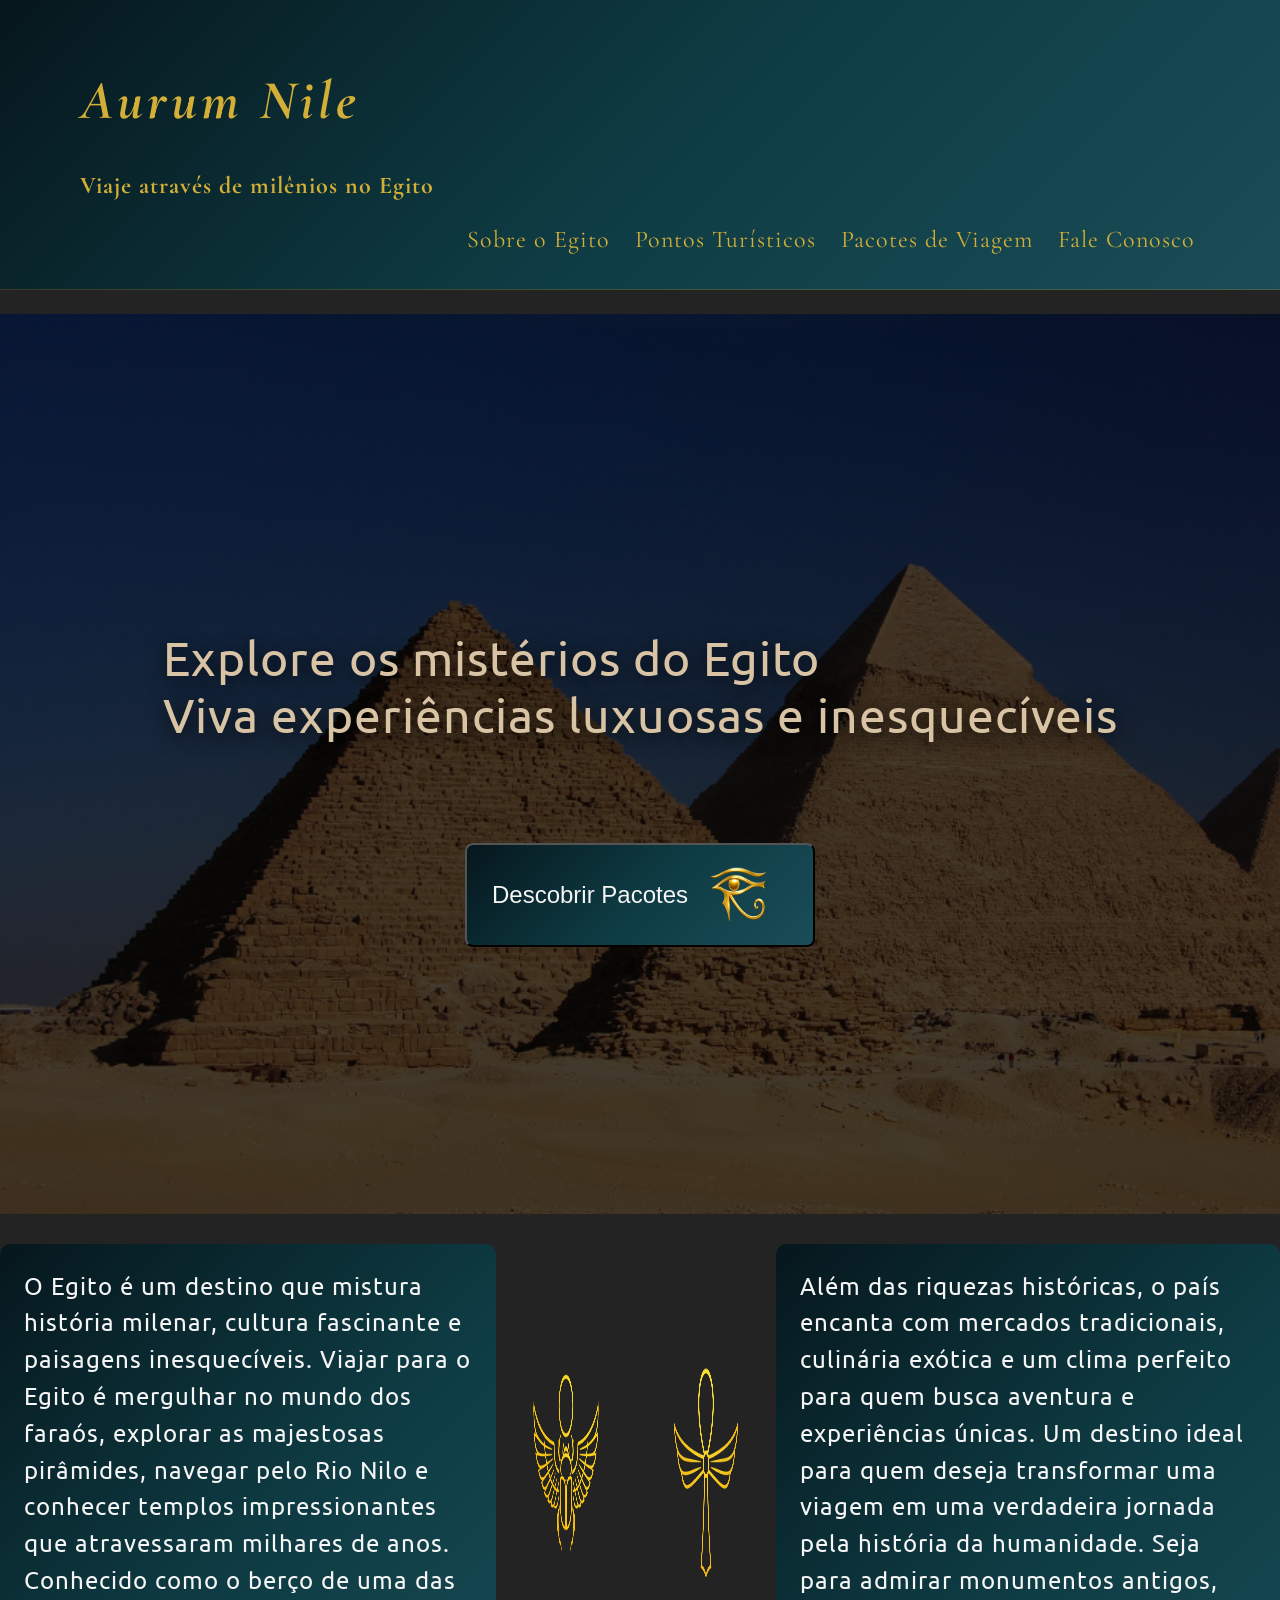
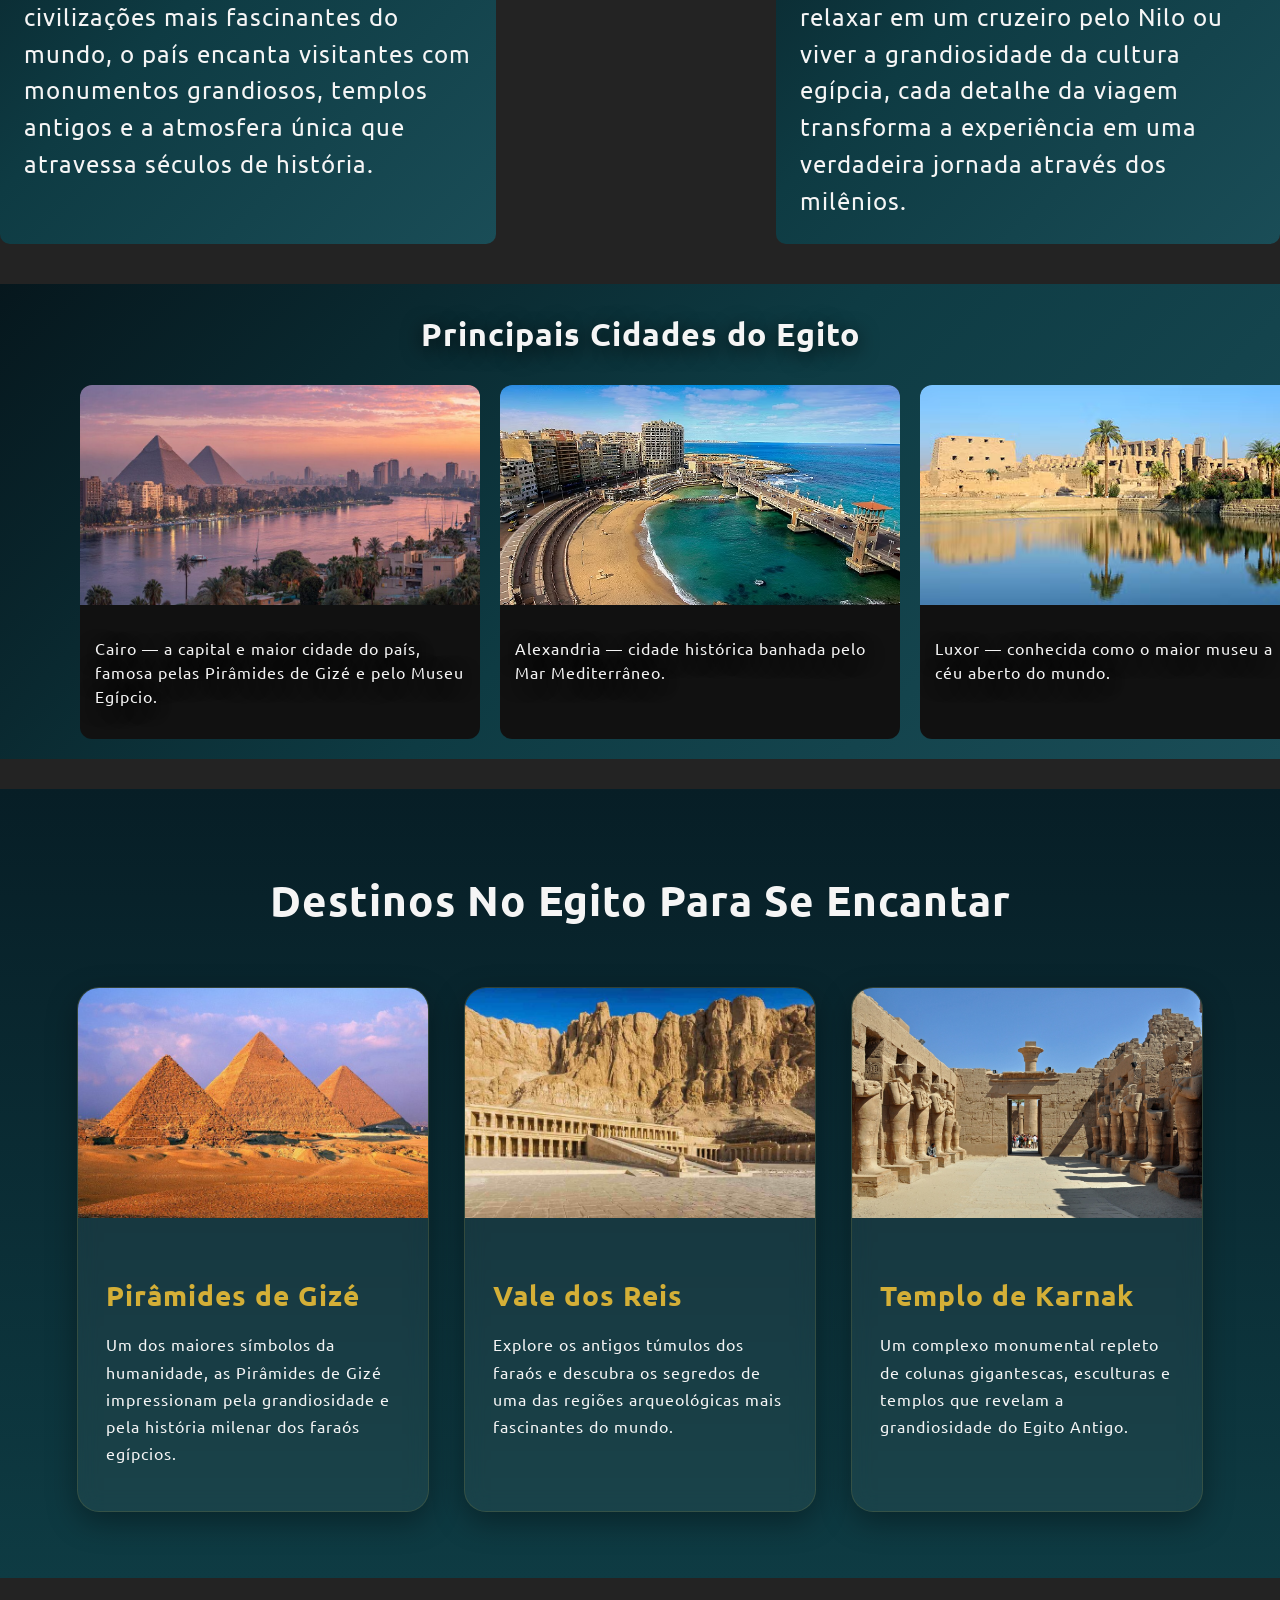
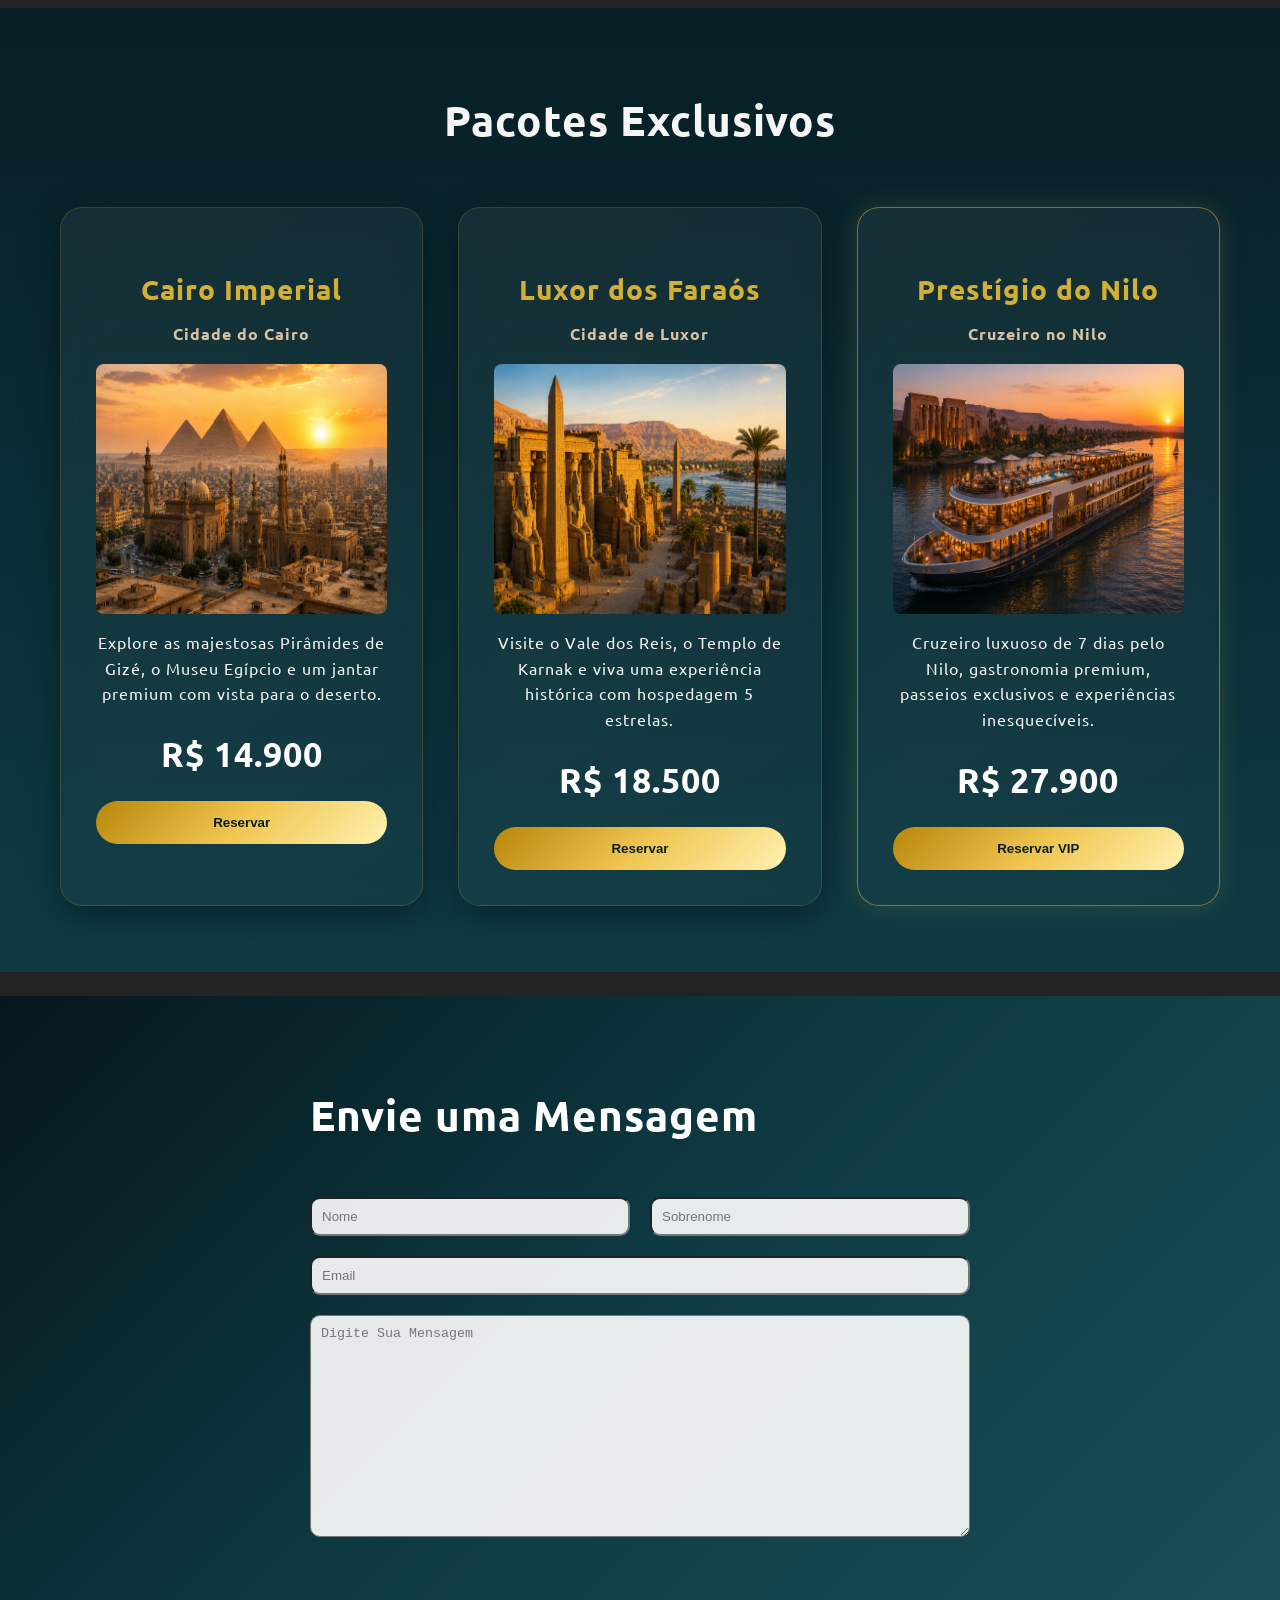
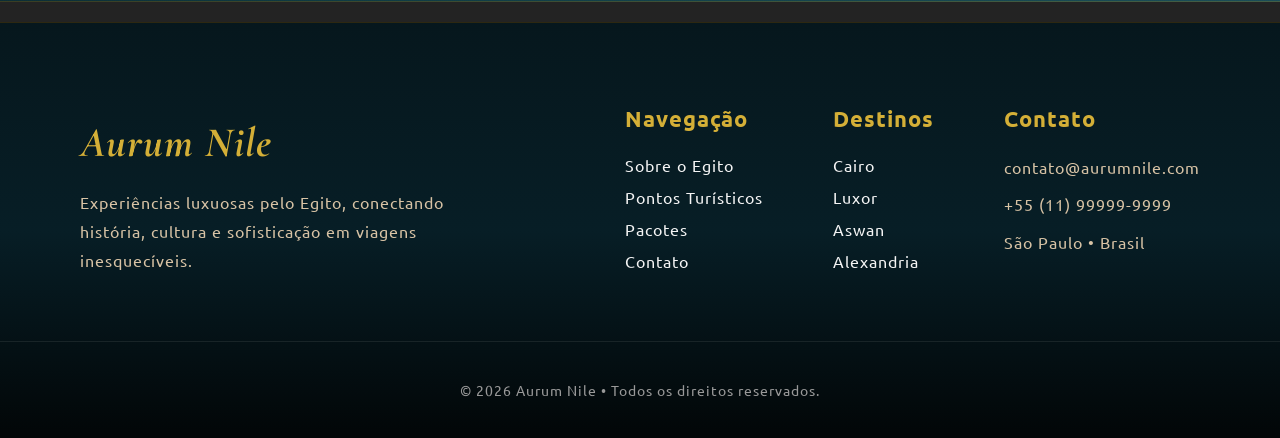
==== commit 99d688e7: "Atualizações de links de navegação e descrição do Egito" ====
--- a/Index.html
+++ b/Index.html
@@ -14,10 +14,10 @@
                 <h1>Aurum Nile</h1>
                 <h2>Viaje através de milênios no Egito</h2>
                 <nav class="nav_menu">
-                    <a href="#">Sobre o Egito</a>
-                    <a href="#">Pontos Turísticos</a>
-                    <a href="#">Pacotes de Viagem</a>
-                    <a href="#">Fale Conosco</a>
+                    <a href="#description_container">Sobre o Egito</a>
+                    <a href="#pontos-turisticos">Pontos Turísticos</a>
+                    <a href="#pacotes">Pacotes de Viagem</a>
+                    <a href="#formulario">Fale Conosco</a>
                 </nav>
             </header>
         </div>   
@@ -28,11 +28,12 @@
                         <div id="hero">
                             <p>Explore os mistérios do Egito<br> Viva experiências luxuosas e inesquecíveis</p>
                             <button>Descobrir Pacotes
+                                <a href="#pacotes"></a>
                                 <img id="horus_eye" src="/CSS/Imagens/olho de hórus.png" />
                             </button>
                         </div>
                         <div id="description_container">
-                            <div id="description_1">
+                            
                                 <p class="egypt_description"> 
                                 O Egito é um destino que mistura história milenar, cultura fascinante e paisagens inesquecíveis. 
                                 Viajar para o Egito é mergulhar no mundo dos faraós, explorar as majestosas pirâmides, navegar pelo Rio Nilo e 
@@ -41,8 +42,8 @@
                                 atmosfera única que atravessa séculos de história.
                                 </p>
                                 <img src="/CSS/Imagens/icon-2.png" class="description_img">
-                            </div>
-                            <div id="description_2">
+                            
+                            
                                 <img src="/CSS/Imagens/icon-3.png" class="description_img">
                                 <p class="egypt_description">
                                 Além das riquezas históricas, o país encanta com mercados tradicionais, culinária exótica e 
@@ -51,7 +52,7 @@
                                 Seja para admirar monumentos antigos, relaxar em um cruzeiro pelo Nilo ou viver a grandiosidade da cultura egípcia, 
                                 cada detalhe da viagem transforma a experiência em uma verdadeira jornada através dos milênios.
                                 </p>
-                            </div>
+                            
                         </div>
                         <div class="carrossel">
                             <h3>Principais Cidades do Egito</h3>
@@ -258,7 +259,7 @@
                 </li>
             </ul>
         </section>
-            <div class="form">
+            <div class="form" id="formulario">
                 <h3>Envie uma Mensagem</h3>
                 <form>
                     <input type=text placeholder="Nome">
--- a/CSS/style.css
+++ b/CSS/style.css
@@ -4,7 +4,7 @@
     font-family: "Ubuntu", sans-serif;
     margin: 0;
     min-height: 100vh;
-    background-color: #0B0B0B;
+    background-color: #0b0b0be5;
     color: #F5F5F5;
     letter-spacing: 1px;
 }
@@ -131,12 +131,13 @@
 
 #description_container {
     display: flex;
+    flex-direction: row;
     flex-wrap :nowrap; 
 }
 
 .egypt_description {
+    display: flex;
     justify-content: center;
-    text-align: justify;
     padding: 24px;
     margin-top: 30px;
     margin-bottom: 40px;
@@ -152,18 +153,13 @@
     line-height: 2.3rem;
 }
 
-#description_1 {
-    margin: 5px
-}
-
-#description_2 {
-    margin: 5px
-}
-
 
 .description_img {
-    width: 220px;
-    padding: 10px;
+    width: 140%;
+    height: 400px;
+    margin-top: 60px;
+    padding: 0;
+    overflow: hidden;
 }
 
 .carrossel h3 {
@@ -492,126 +488,84 @@
     width: 100%;
 }
 
-/* ========================= */
-/* FOOTER */
-/* ========================= */
 
 .footer {
-
     background: linear-gradient(
         180deg,
         #06171D,
         #071E26,
         #020607
     );
-
     color: #F5F5F5;
-
     padding-top: 60px;
-
     border-top: 1px solid rgba(212,175,55,0.2);
 }
 
 .footer-container {
-
-    display: flex;
-
+    display: flex;
     justify-content: space-between;
-
     gap: 60px;
-
     padding: 0 80px 50px;
-
     flex-wrap: wrap;
 }
 
 .footer-brand {
-
     max-width: 380px;
 }
 
 .footer-brand h2 {
-
     font-family: "Cormorant Garamond";
-
     font-size: 42px;
-
     color: #D4AF37;
-
     margin-bottom: 20px;
-
     font-style: italic;
 }
 
 .footer-brand p {
-
     line-height: 1.8;
-
     color: #D8C3A5;
 }
 
 .footer-links {
-
-    display: flex;
-
+    display: flex;
     gap: 70px;
-
     flex-wrap: wrap;
 }
 
 .footer-column {
-
-    display: flex;
-
+    display: flex;
     flex-direction: column;
-
     gap: 12px;
 }
 
 .footer-column h3 {
-
     color: #D4AF37;
-
     margin-bottom: 10px;
-
     font-size: 22px;
 }
 
 .footer-column a {
-
     text-decoration: none;
-
     color: #F5F5F5;
-
     transition: 0.3s ease;
 }
 
 .footer-column a:hover {
-
     color: #D4AF37;
-
     transform: translateX(5px);
 }
 
 .footer-column p {
-
     margin: 0;
-
     color: #D8C3A5;
-
     line-height: 1.6;
 }
 
 .footer-bottom {
-
     border-top: 1px solid rgba(255,255,255,0.08);
-
     text-align: center;
-
     padding: 25px 20px;
-
     color: #999;
-
     font-size: 14px;
 }
 
@@ -625,10 +579,6 @@
         transform: translateX(calc(-420px * 6));
     }
 }
-
-/* ========================= */
-/* RESPONSIVIDADE TABLET */
-/* ========================= */
 
 @media (max-width: 1024px) {
 
@@ -673,11 +623,6 @@
         padding-left: 80px;
     }
 }
-
-
-/* ========================= */
-/* RESPONSIVIDADE CELULAR */
-/* ========================= */
 
 @media (max-width: 768px) {
 
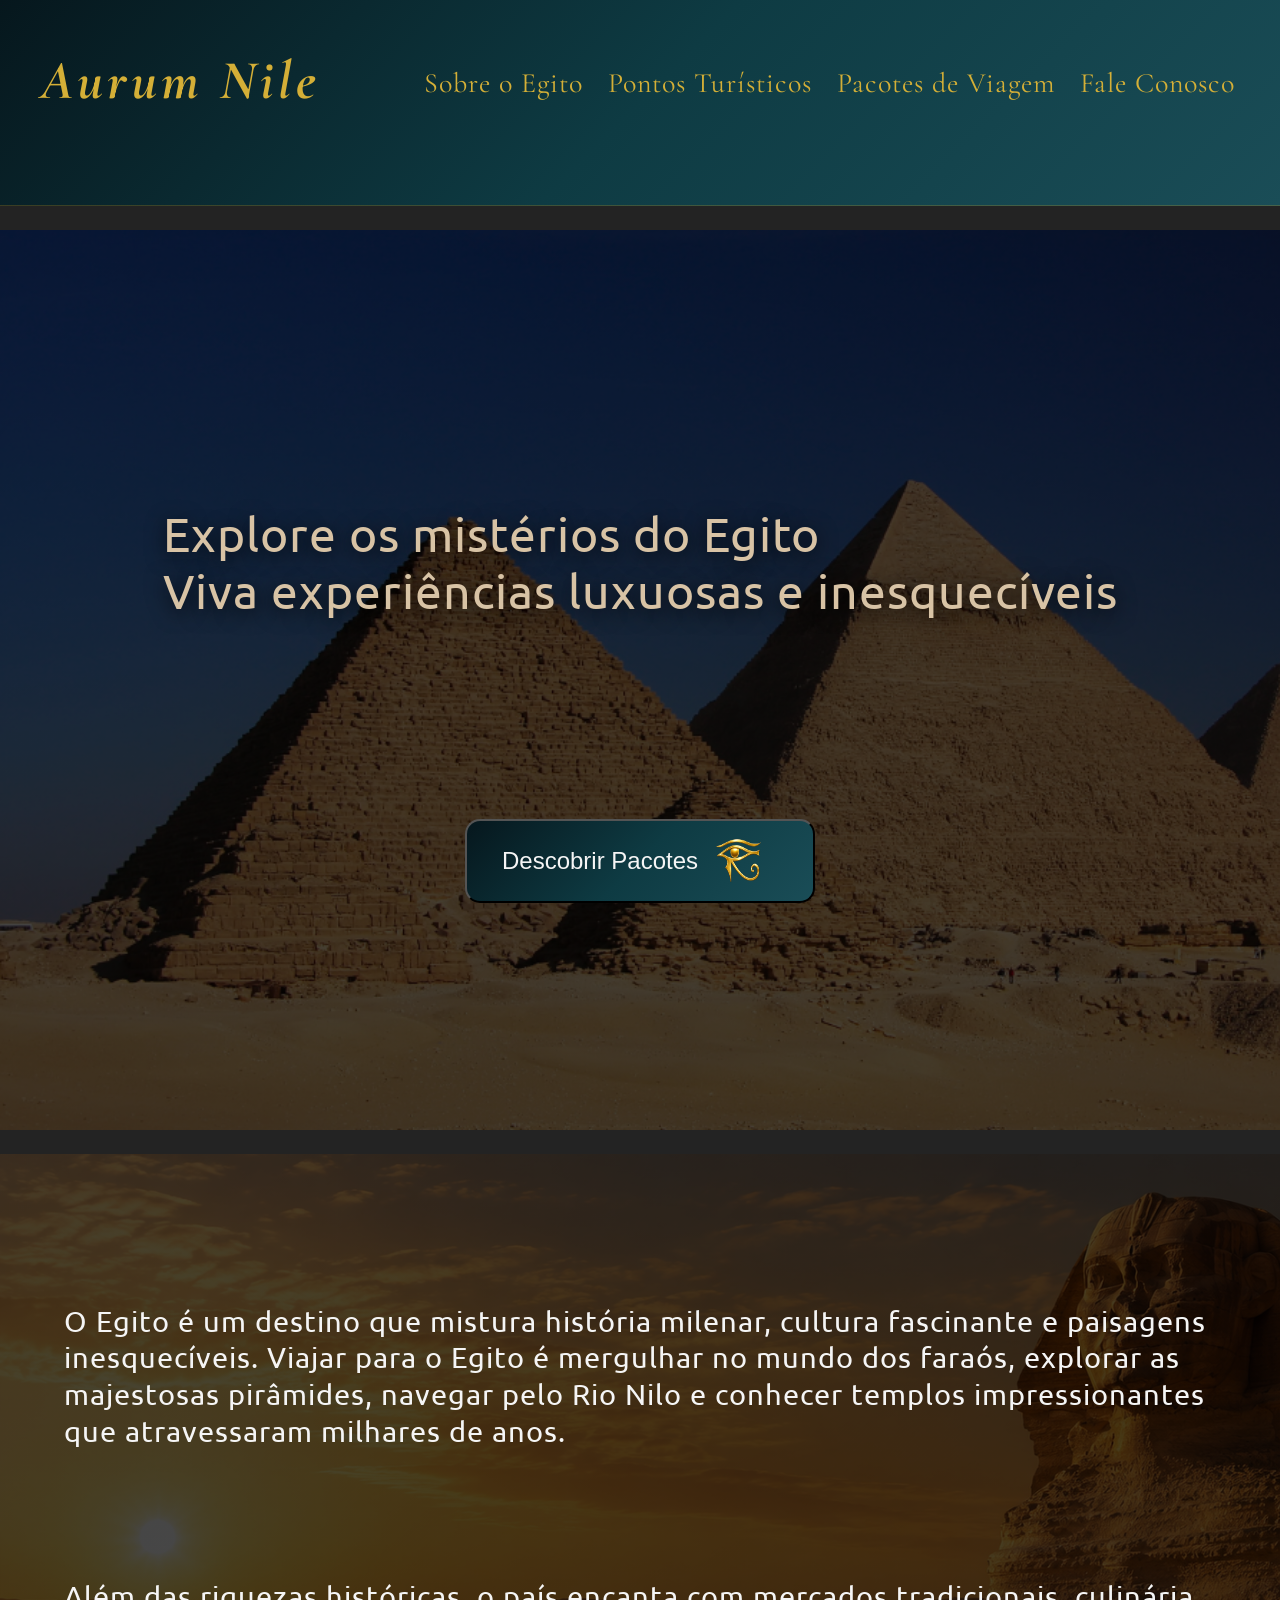
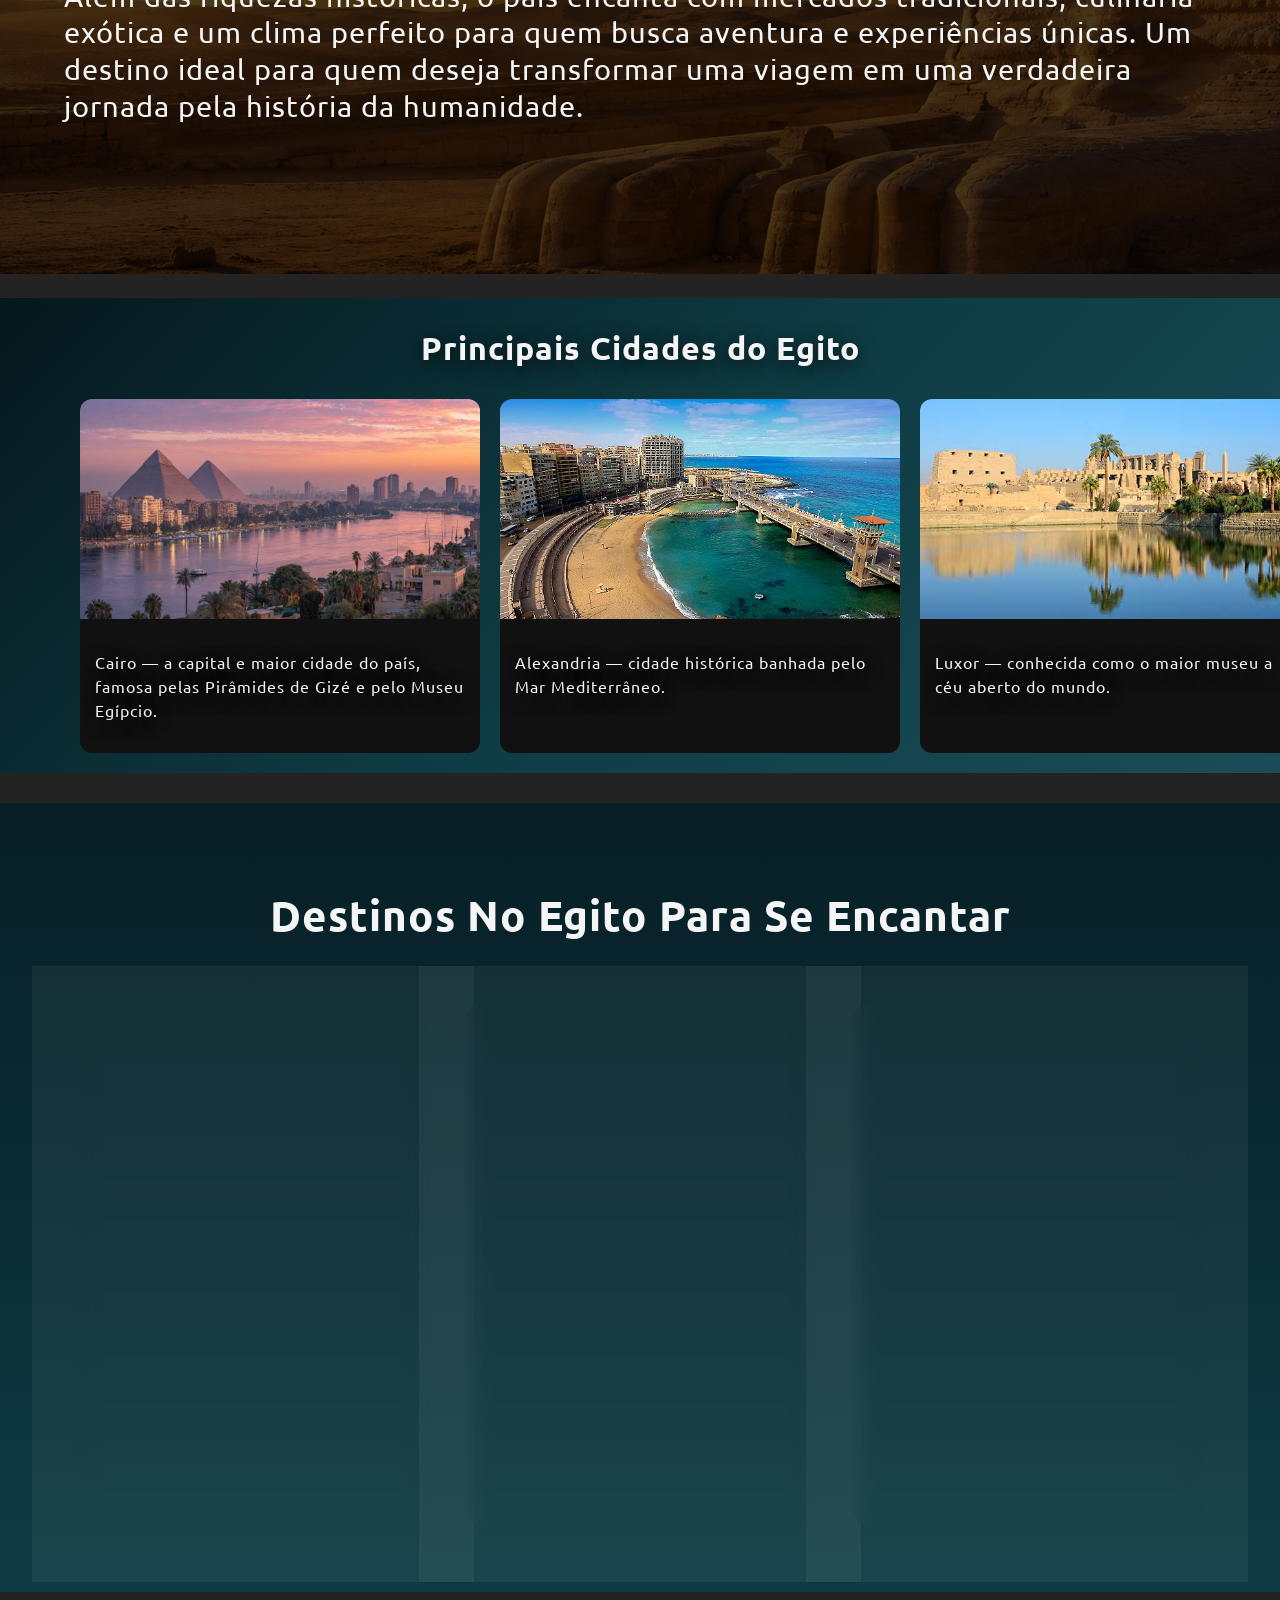
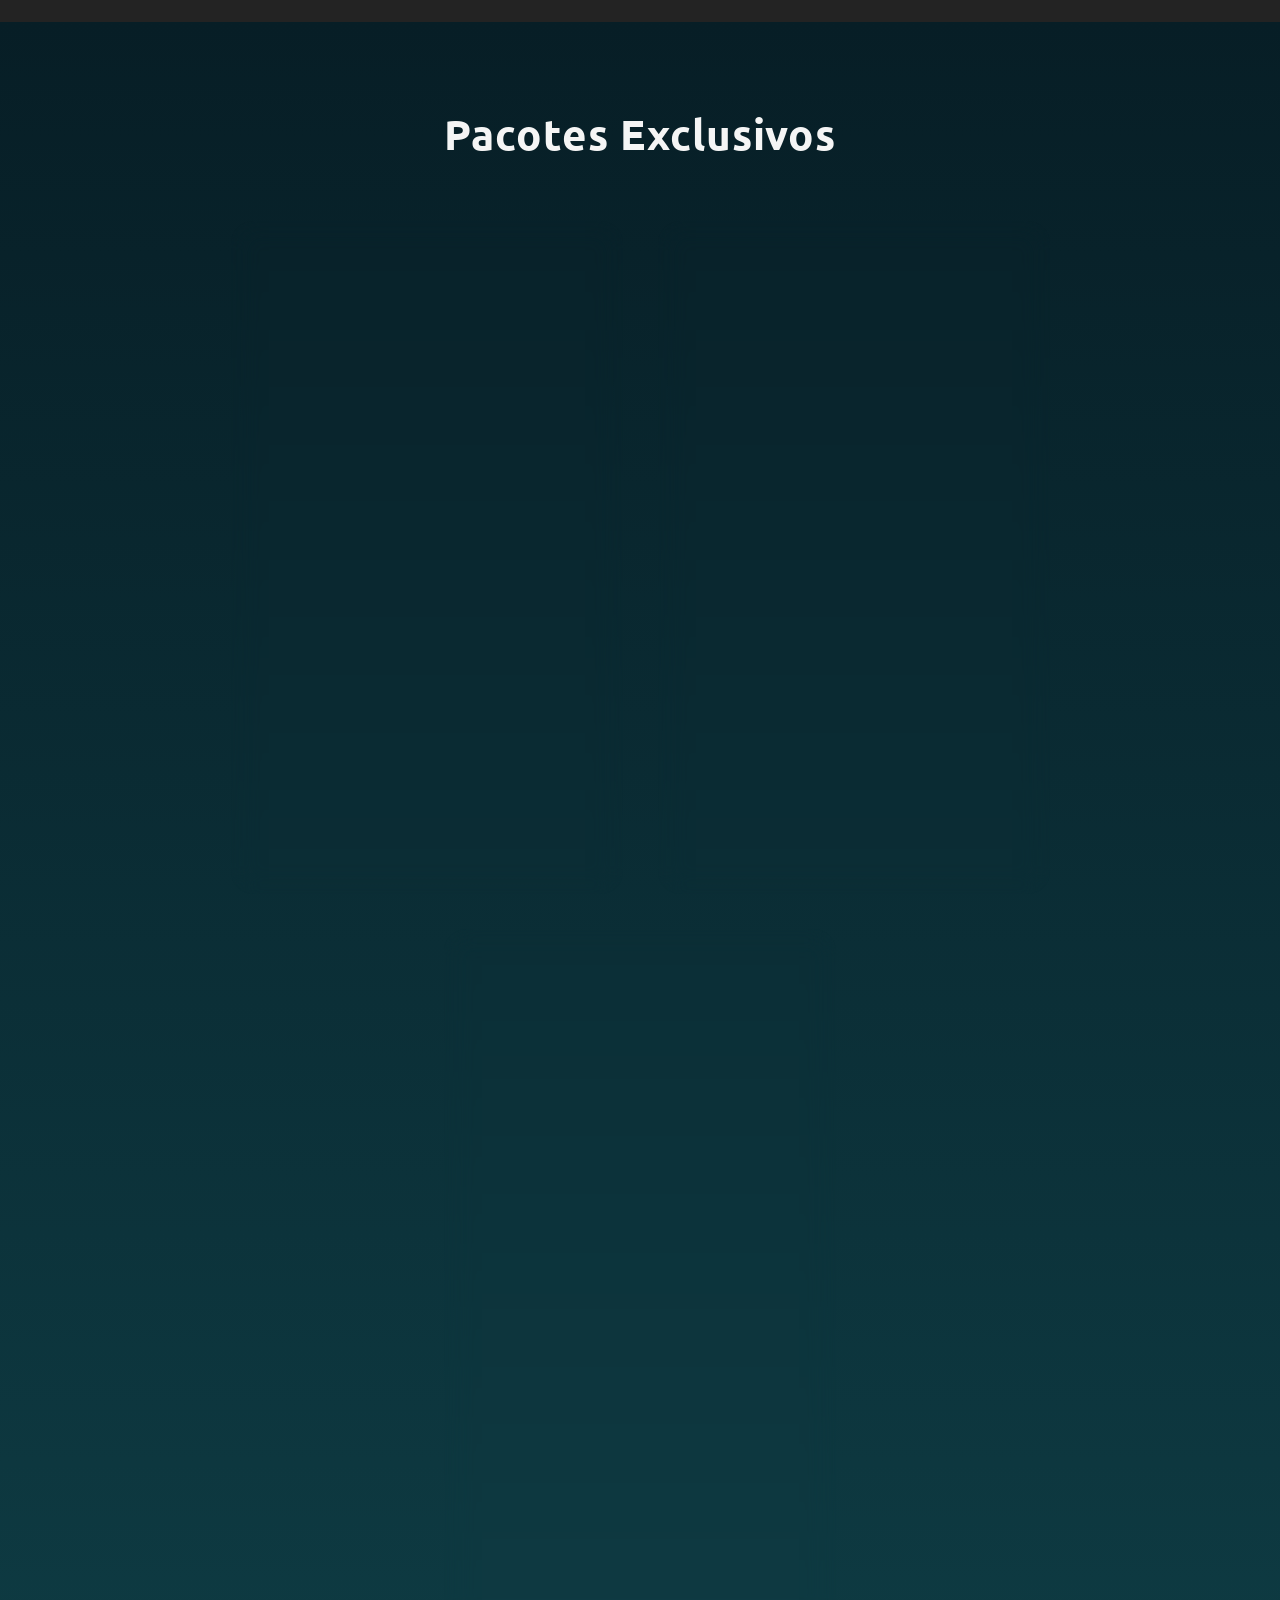
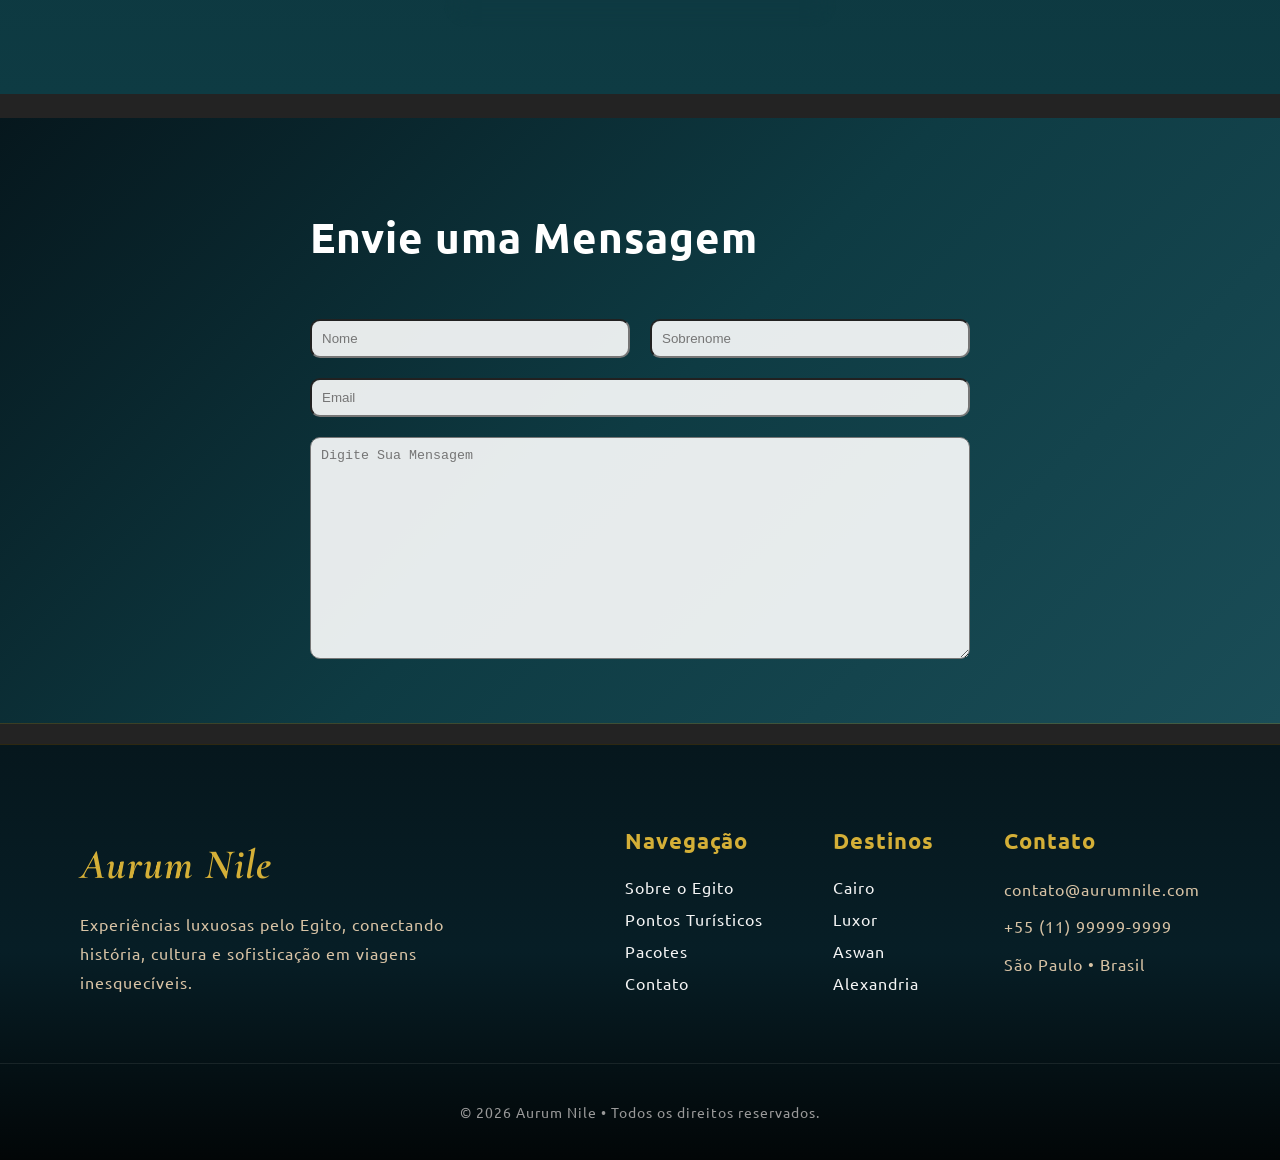
==== commit b22a9b49: "Atualização da sessão de descrição do Egito" ====
--- a/Index.html
+++ b/Index.html
@@ -12,7 +12,6 @@
         <div class="header">
             <header>
                 <h1>Aurum Nile</h1>
-                <h2>Viaje através de milênios no Egito</h2>
                 <nav class="nav_menu">
                     <a href="#description_container">Sobre o Egito</a>
                     <a href="#pontos-turisticos">Pontos Turísticos</a>
@@ -37,20 +36,12 @@
                                 <p class="egypt_description"> 
                                 O Egito é um destino que mistura história milenar, cultura fascinante e paisagens inesquecíveis. 
                                 Viajar para o Egito é mergulhar no mundo dos faraós, explorar as majestosas pirâmides, navegar pelo Rio Nilo e 
-                                conhecer templos impressionantes que atravessaram milhares de anos. Conhecido como o berço de uma das civilizações 
-                                mais fascinantes do mundo, o país encanta visitantes com monumentos grandiosos, templos antigos e a 
-                                atmosfera única que atravessa séculos de história.
+                                conhecer templos impressionantes que atravessaram milhares de anos. 
                                 </p>
-                                <img src="/CSS/Imagens/icon-2.png" class="description_img">
-                            
-                            
-                                <img src="/CSS/Imagens/icon-3.png" class="description_img">
                                 <p class="egypt_description">
                                 Além das riquezas históricas, o país encanta com mercados tradicionais, culinária exótica e 
                                 um clima perfeito para quem busca aventura e experiências únicas. 
                                 Um destino ideal para quem deseja transformar uma viagem em uma verdadeira jornada pela história da humanidade.
-                                Seja para admirar monumentos antigos, relaxar em um cruzeiro pelo Nilo ou viver a grandiosidade da cultura egípcia, 
-                                cada detalhe da viagem transforma a experiência em uma verdadeira jornada através dos milênios.
                                 </p>
                             
                         </div>
--- a/CSS/style.css
+++ b/CSS/style.css
@@ -20,7 +20,7 @@
 .header {
     display: flex;
     flex-direction: column;
-    padding: 30px 80px;
+    padding: 10px 40px;
     margin-bottom: 24px;
     font-family: "Cormorant Garamond";
     background: linear-gradient(
@@ -39,15 +39,13 @@
     letter-spacing: 4px;
 }
 
-.header h2 {
-    font-size: 24px;
-}
-
 .nav_menu {
     display: flex;
-    justify-content: flex-end;
-    font-size: 24px;
+    justify-content:flex-end;
+    font-size: 28px;
     gap: 15px;
+    position: relative;
+    bottom: 90px;
 }
 
 nav a {
@@ -81,6 +79,7 @@
     justify-content: center;
     align-items: center;
     height: 100vh;
+    margin-bottom: 24px;
     background: linear-gradient(
     rgba(0,0,0,0.72),
     rgba(0,0,0,0.72)
@@ -101,8 +100,9 @@
     justify-content: center;
     align-items: center;
     width: 350px;
-    padding: 0px 15px;
-    border-radius: 8px;
+    margin-top: 100px;
+    padding: 0px 8px;
+    border-radius: 15px;
     background: linear-gradient(
     135deg,
     #06171D 0%,
@@ -125,41 +125,33 @@
 
 #horus_eye {
     display: flex;
-    width: 100px;
-    height: 100px;
+    width: 80px;
+    height: 80px;
 }
 
 #description_container {
     display: flex;
-    flex-direction: row;
-    flex-wrap :nowrap; 
+    flex-direction: column;
+    justify-content: center;
+    align-items: center;
+    height: 80vh;
+    margin-bottom: 24px; 
+    background: linear-gradient(
+    rgba(0,0,0,0.72),
+    rgba(0,0,0,0.72)
+    ), url(/CSS/Imagens/esfinge.png);
+    background-repeat: no-repeat;
+    background-size: cover;
 }
 
 .egypt_description {
     display: flex;
     justify-content: center;
     padding: 24px;
-    margin-top: 30px;
-    margin-bottom: 40px;
-    background: linear-gradient(
-    135deg,
-    #06171D 0%,
-    #0E3B43 50%,
-    #1A4D57 100%
-    );
+    margin: 40px;
     color:#F5F5F5;
-    border-radius: 10px;
-    font-size: 1.5rem;
+    font-size: 1.8rem;
     line-height: 2.3rem;
-}
-
-
-.description_img {
-    width: 140%;
-    height: 400px;
-    margin-top: 60px;
-    padding: 0;
-    overflow: hidden;
 }
 
 .carrossel h3 {
@@ -337,6 +329,7 @@
 .lista-pacotes {
     list-style: none;
     display: flex;
+    flex-wrap: wrap;
     justify-content: center;
     gap: 35px;
     padding: 0;
@@ -580,7 +573,7 @@
     }
 }
 
-@media (max-width: 1024px) {
+@media (max-width: 1000px) {
 
     .header {
         padding: 30px 40px;
@@ -624,7 +617,7 @@
     }
 }
 
-@media (max-width: 768px) {
+@media (max-width: 767px) {
 
     .header {
         padding: 20px;
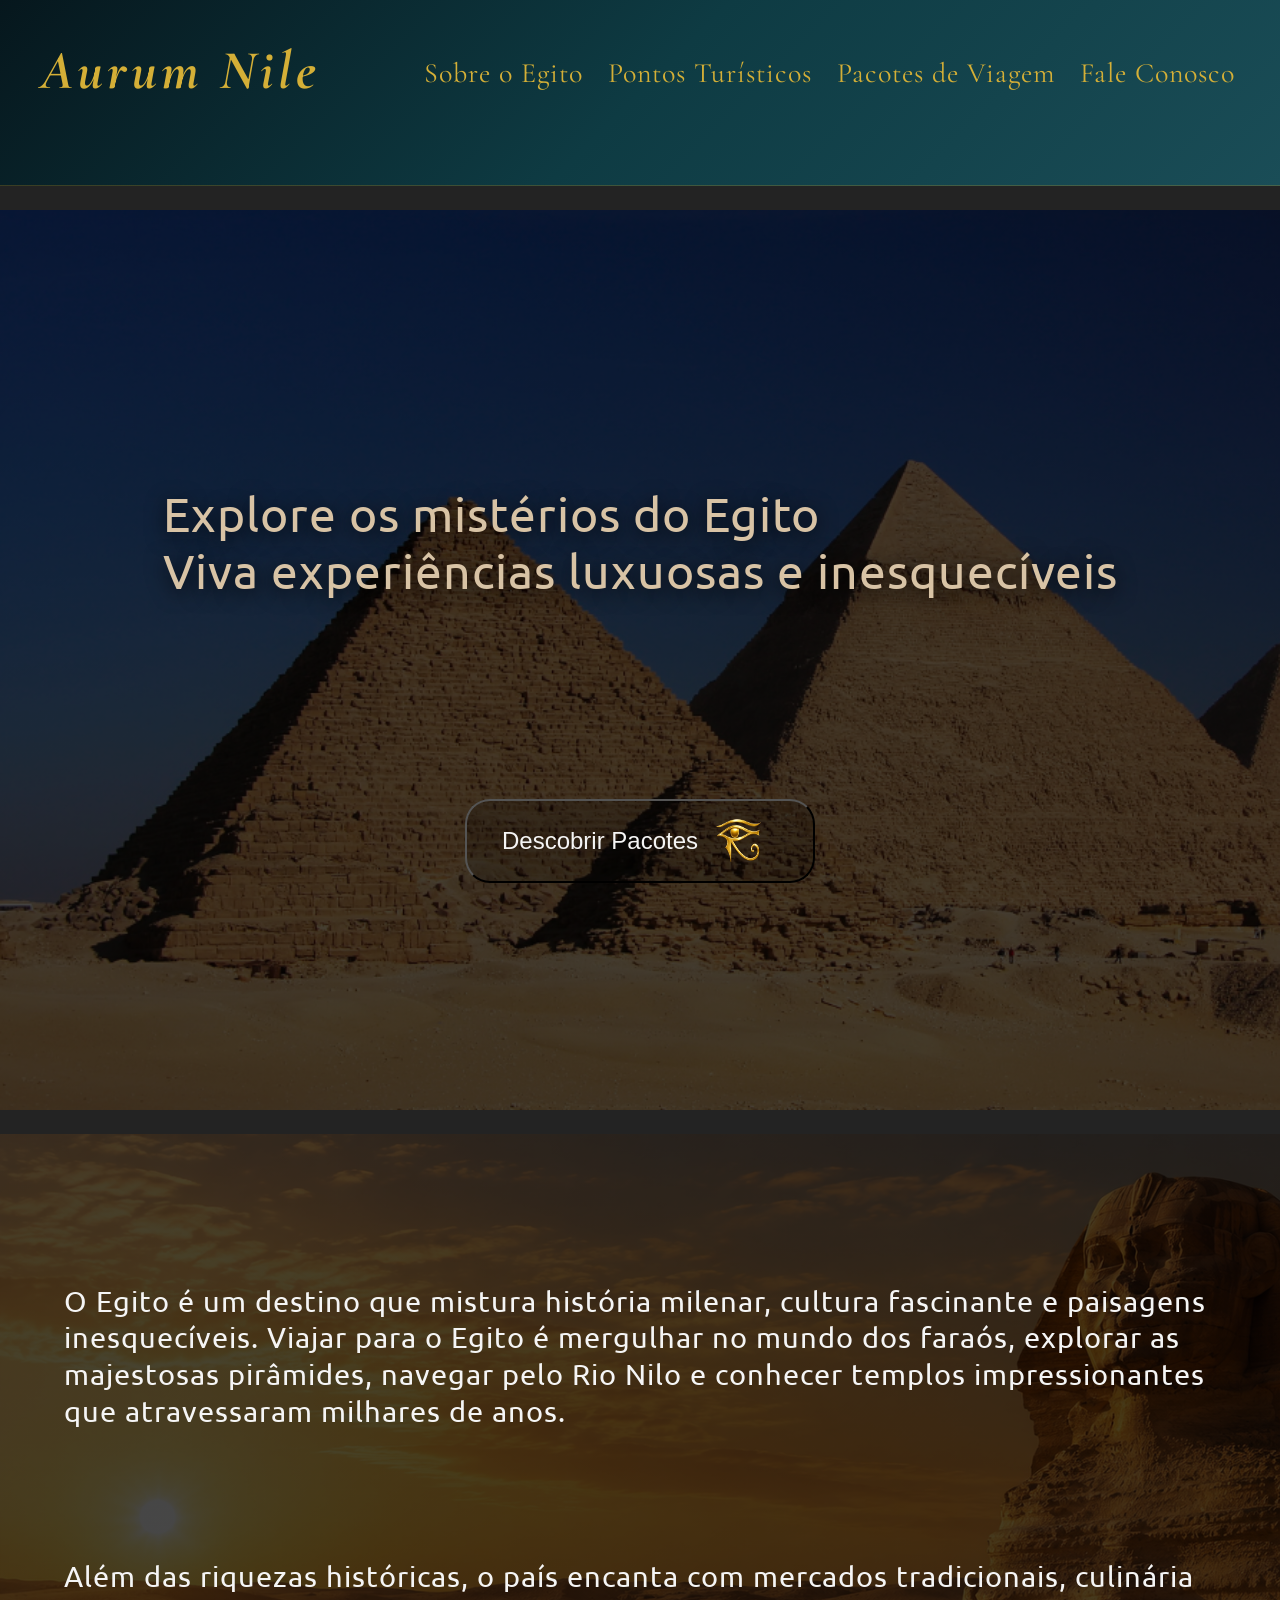
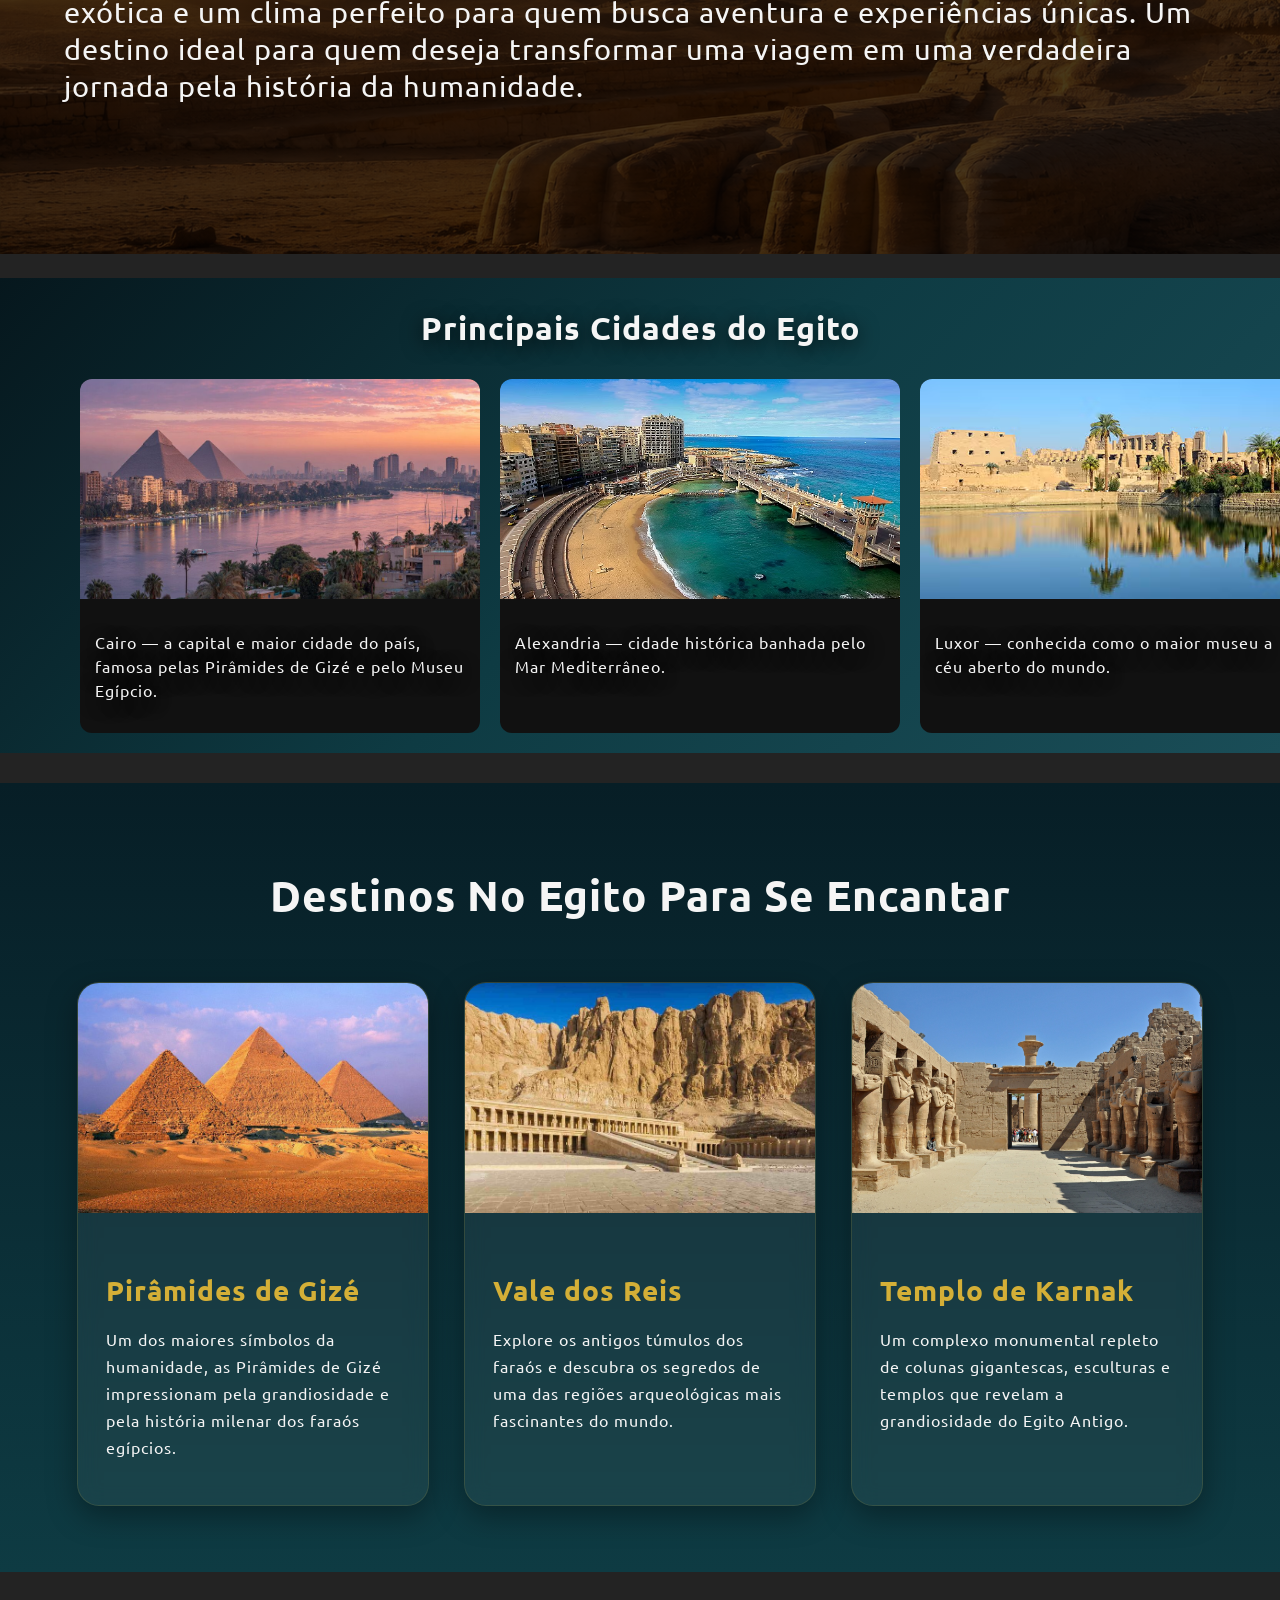
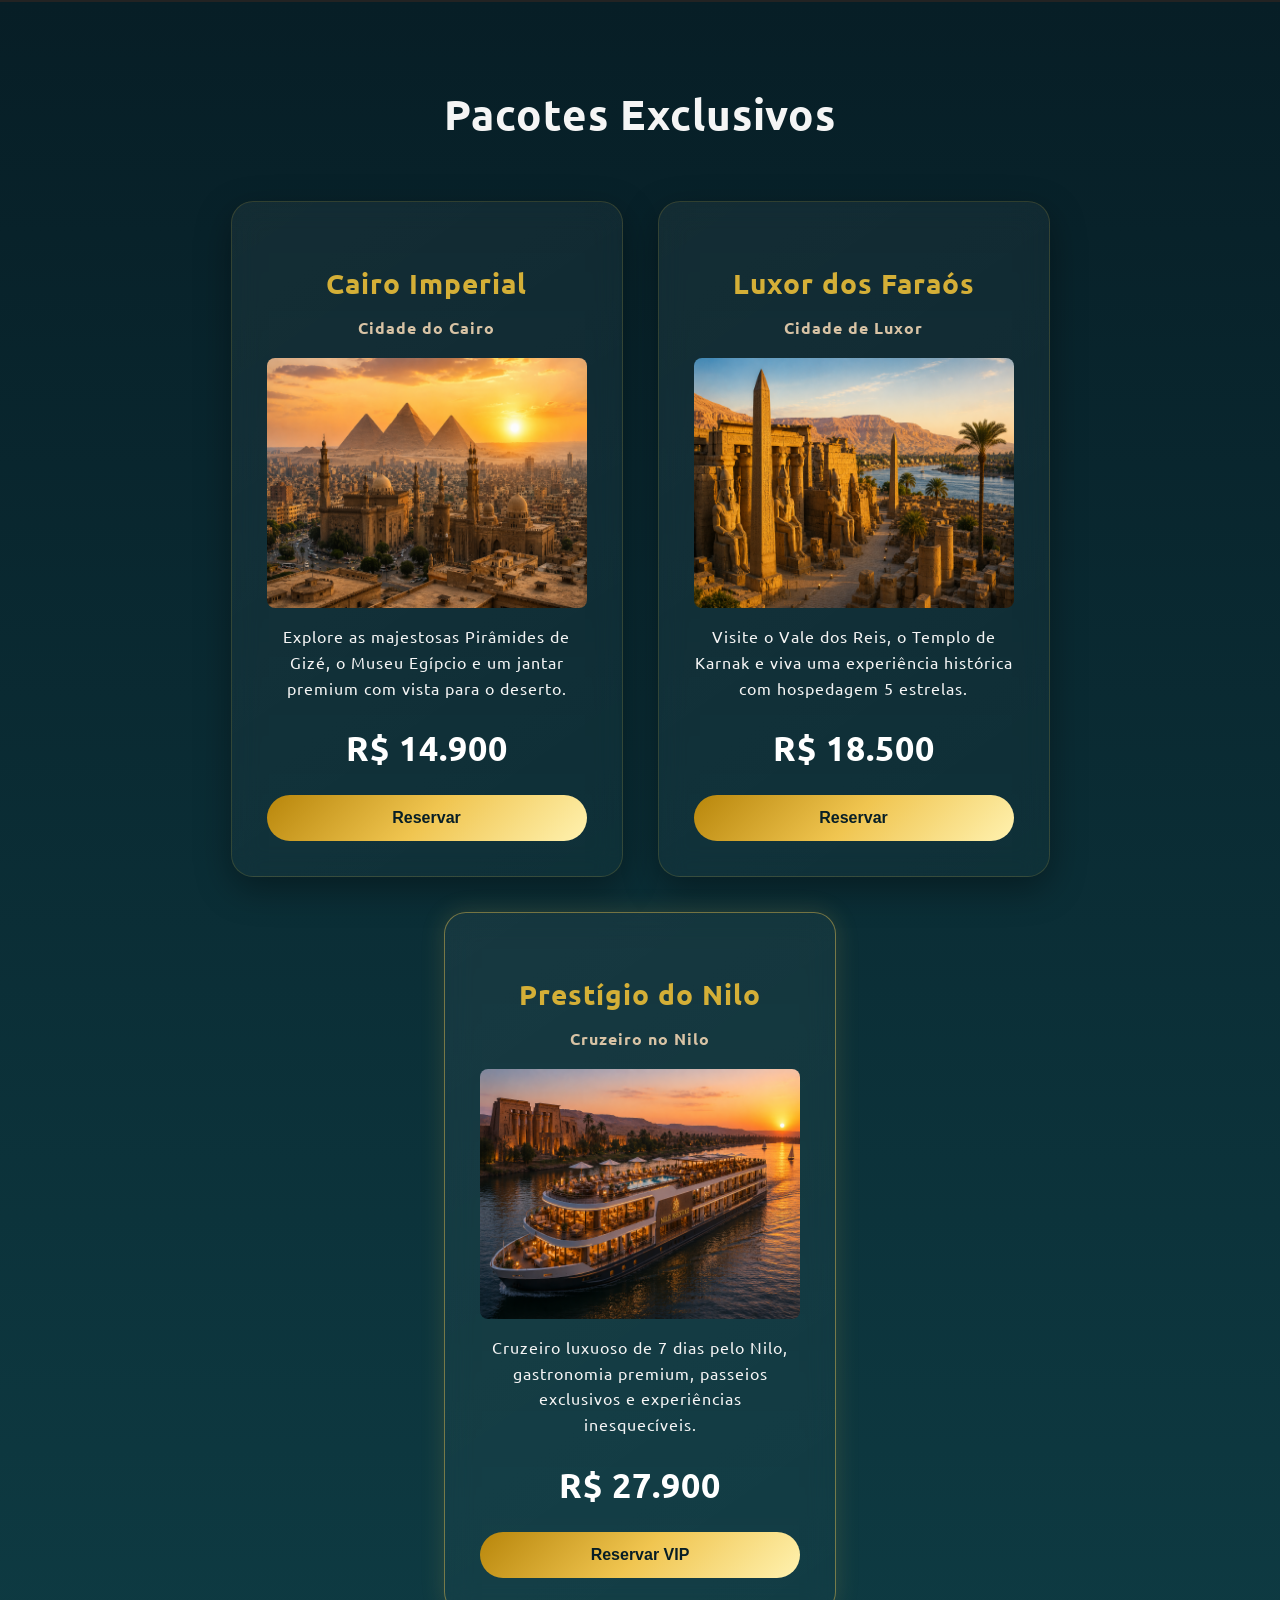
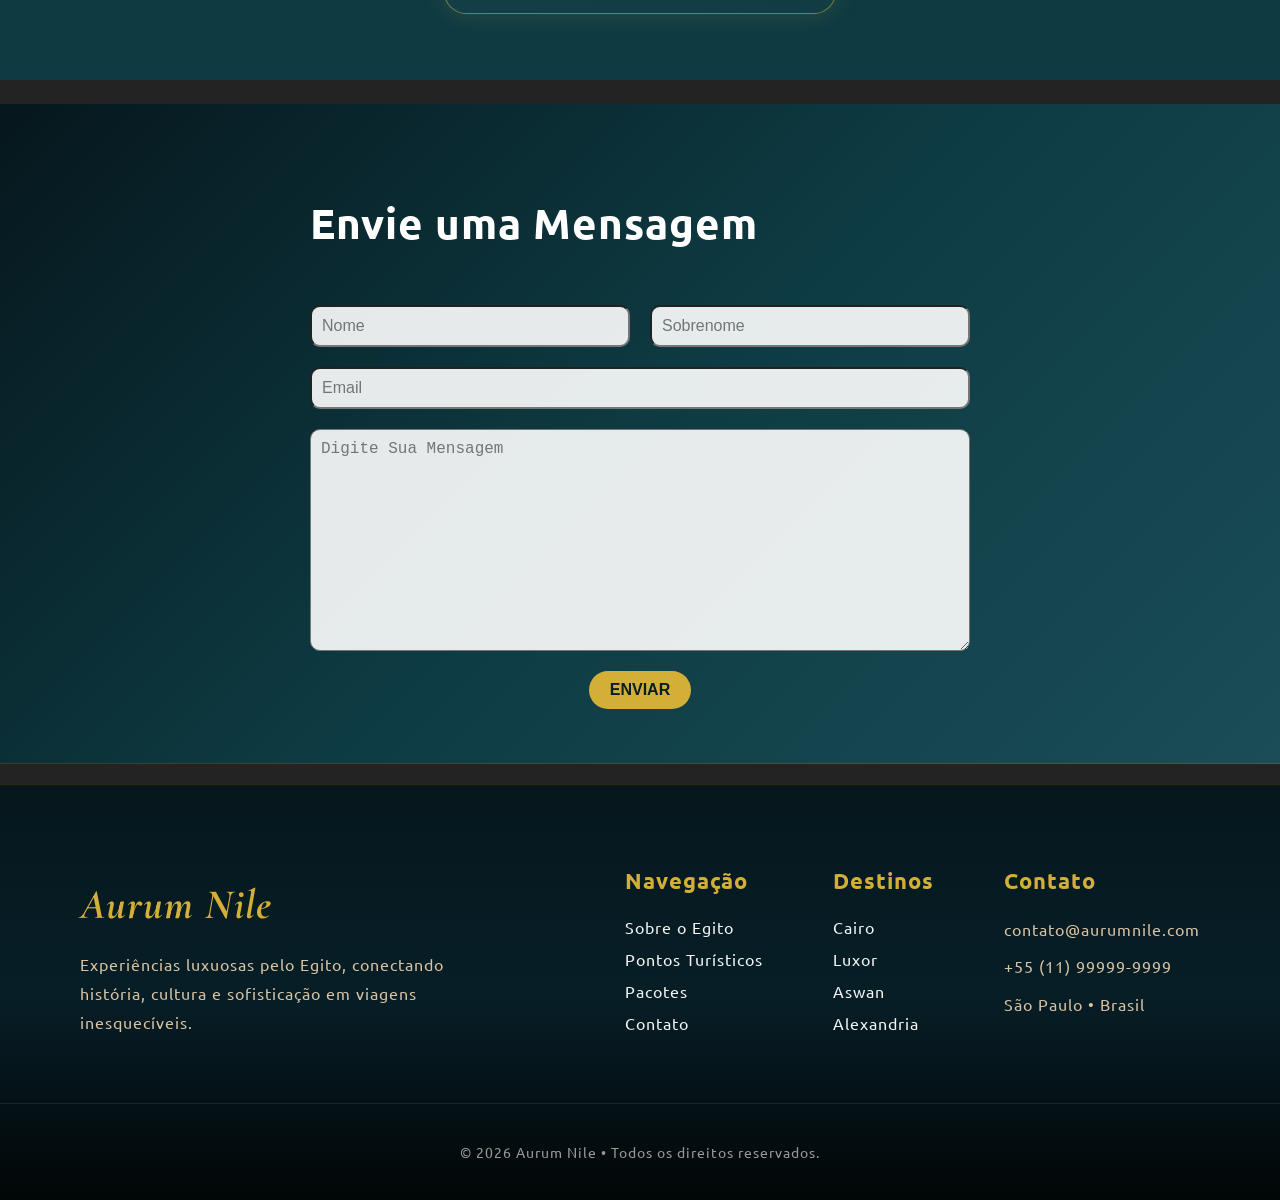
==== commit 8477a683: "Versão quase finalizada" ====
--- a/Index.html
+++ b/Index.html
@@ -32,18 +32,16 @@
                             </button>
                         </div>
                         <div id="description_container">
-                            
-                                <p class="egypt_description"> 
+                            <p class="egypt_description_left"> 
                                 O Egito é um destino que mistura história milenar, cultura fascinante e paisagens inesquecíveis. 
                                 Viajar para o Egito é mergulhar no mundo dos faraós, explorar as majestosas pirâmides, navegar pelo Rio Nilo e 
                                 conhecer templos impressionantes que atravessaram milhares de anos. 
-                                </p>
-                                <p class="egypt_description">
+                            </p>
+                            <p class="egypt_description_right">
                                 Além das riquezas históricas, o país encanta com mercados tradicionais, culinária exótica e 
                                 um clima perfeito para quem busca aventura e experiências únicas. 
                                 Um destino ideal para quem deseja transformar uma viagem em uma verdadeira jornada pela história da humanidade.
-                                </p>
-                            
+                            </p>
                         </div>
                         <div class="carrossel">
                             <h3>Principais Cidades do Egito</h3>
@@ -257,6 +255,7 @@
                     <input type=text placeholder="Sobrenome">
                     <input type="email" placeholder="Email">
                     <textarea placeholder="Digite Sua Mensagem"></textarea>
+                    <button>ENVIAR</button>
                 </form>
             </div>
             <footer class="footer">
@@ -272,10 +271,10 @@
                     <div class="footer-links">
                         <div class="footer-column">
                             <h3>Navegação</h3>
-                            <a href="#">Sobre o Egito</a>
-                            <a href="#">Pontos Turísticos</a>
-                            <a href="#">Pacotes</a>
-                            <a href="#">Contato</a>
+                            <a href="#description_container">Sobre o Egito</a>
+                            <a href="#pontos-turisticos">Pontos Turísticos</a>
+                            <a href="#pacotes">Pacotes</a>
+                            <a href="#formulario">Contato</a>
                         </div>
                         <div class="footer-column">
                             <h3>Destinos</h3>
--- a/CSS/style.css
+++ b/CSS/style.css
@@ -7,6 +7,7 @@
     background-color: #0b0b0be5;
     color: #F5F5F5;
     letter-spacing: 1px;
+    overflow-x: hidden;
 }
 
 .body_container {
@@ -20,8 +21,11 @@
 .header {
     display: flex;
     flex-direction: column;
-    padding: 10px 40px;
+    padding: 0px 40px;
     margin-bottom: 24px;
+    position: sticky;
+    top: 0;
+    z-index: 1000;
     font-family: "Cormorant Garamond";
     background: linear-gradient(
     135deg,
@@ -102,13 +106,8 @@
     width: 350px;
     margin-top: 100px;
     padding: 0px 8px;
-    border-radius: 15px;
-    background: linear-gradient(
-    135deg,
-    #06171D 0%,
-    #0E3B43 50%,
-    #1A4D57 100%
-    );
+    border-radius: 25px;
+    background-color: rgba(0, 0, 0, 0.2);
     color:#F5F5F5;
     font-size: 1.5rem;
     cursor: pointer;
@@ -117,10 +116,11 @@
 #hero button:hover {
     background: linear-gradient(
     135deg,
-    #1A4D57 0%,
-    #0E3B43 50%,
-    #06171D 100%
-    );
+    #d8b26e,
+    #c67a3d
+    );
+    transform: translateY(-2px);
+    transition: all 0.3s ease;
 }
 
 #horus_eye {
@@ -144,7 +144,7 @@
     background-size: cover;
 }
 
-.egypt_description {
+.egypt_description_left {
     display: flex;
     justify-content: center;
     padding: 24px;
@@ -152,7 +152,32 @@
     color:#F5F5F5;
     font-size: 1.8rem;
     line-height: 2.3rem;
-}
+
+    opacity: 0;
+    transform: translateX(-100px);
+
+    animation: slideLeft linear forwards;
+    animation-timeline: view();
+    animation-range: entry 20% cover 40%;
+}
+
+.egypt_description_right {
+    display: flex;
+    justify-content: center;
+    padding: 24px;
+    margin: 40px;
+    color:#F5F5F5;
+    font-size: 1.8rem;
+    line-height: 2.3rem;
+
+    opacity: 0;
+    transform: translateX(100px);
+
+    animation: slideRight linear forwards;
+    animation-timeline: view();
+    animation-range: entry 20% cover 40%;
+}
+
 
 .carrossel h3 {
     text-align: center;
@@ -339,20 +364,15 @@
     width: 320px;
     padding: 35px;
     border-radius: 22px;
-
     background: linear-gradient(
         145deg,
         rgba(255,255,255,0.05),
         rgba(255,255,255,0.02)
     );
-
     backdrop-filter: blur(14px);
-
     border: 1px solid rgba(212,175,55,0.18);
-
     box-shadow:
         0 12px 35px rgba(0,0,0,0.35);
-
     transition: .35s ease;
 }
 
@@ -393,21 +413,18 @@
 .card button {
     width: 100%;
     padding: 14px;
-
     border: none;
     border-radius: 30px;
-
     background: linear-gradient(
         135deg,
         #b8860b,
         #f0c550,
         #fff2b0
     );
-
     color: #071E26;
+    font-size: 1rem;
     font-weight: bold;
     cursor: pointer;
-
     transition: .3s ease;
 }
 
@@ -417,7 +434,6 @@
 
 .destaque {
     border: 1px solid rgba(240,197,80,0.45);
-
     box-shadow:
         0 0 25px rgba(240,197,80,0.15);
 }
@@ -455,6 +471,7 @@
 
 form {
     display: flex;
+    justify-content: center;
     padding: 30px 300px;
     margin-bottom: 24px;
     flex-wrap: wrap;
@@ -464,7 +481,8 @@
     padding: 10px;
     margin: 10px;
     border-radius: 10px;
-    background-color: #ffffffe5;;
+    background-color: #ffffffe5;
+    font-size: 1rem;
     flex: 1;
 }
 
@@ -479,8 +497,27 @@
     background-color: #ffffffe5;
     height: 200px;
     width: 100%;
-}
-
+    font-size: 1rem;
+}
+
+form button {
+    width: 15%;
+    margin-top: 10px;
+    padding-top: 10px;
+    padding-bottom: 10px;
+    border: none;
+    border-radius: 30px;
+    background-color: rgb(212, 175, 55);;
+    color: #071E26;
+    font-weight: bold;
+    font-size: 1rem;
+    cursor: pointer;
+    transition: .3s ease;
+}
+
+form button:hover {
+    transform: scale(1.05);
+}
 
 .footer {
     background: linear-gradient(
@@ -573,201 +610,16 @@
     }
 }
 
-@media (max-width: 1000px) {
-
-    .header {
-        padding: 30px 40px;
+@keyframes slideLeft {
+    to {
+        opacity: 1;
+        transform: translateX(0);
     }
-
-    .nav_menu {
-        flex-wrap: wrap;
-        justify-content: center;
-        font-size: 20px;
+}
+
+@keyframes slideRight {
+    to {
+        opacity: 1;
+        transform: translateX(0);
     }
-
-    #hero p {
-        font-size: 2.2rem;
-        text-align: center;
-        padding: 0 20px;
-    }
-
-    #hero button {
-        width: 280px;
-        font-size: 1.2rem;
-    }
-
-    .carrossel {
-        padding: 20px;
-    }
-
-    .slide {
-        width: 300px;
-    }
-
-    .lista-pacotes {
-        flex-wrap: wrap;
-    }
-
-    form {
-        padding: 30px 80px;
-    }
-
-    .form h3 {
-        padding-left: 80px;
-    }
-}
-
-@media (max-width: 767px) {
-
-    .header {
-        padding: 20px;
-        text-align: center;
-    }
-
-    .header h1 {
-        font-size: 40px;
-    }
-
-    .header h2 {
-        font-size: 18px;
-    }
-
-    .nav_menu {
-        flex-direction: column;
-        align-items: center;
-        font-size: 18px;
-        gap: 10px;
-        margin-top: 20px;
-    }
-
-    #hero {
-        height: auto;
-        padding: 80px 20px;
-    }
-
-    #hero p {
-        font-size: 1.8rem;
-        text-align: center;
-        margin-bottom: 40px;
-    }
-
-    #hero button {
-        width: 100%;
-        max-width: 300px;
-        font-size: 1rem;
-    }
-
-    #horus_eye {
-        width: 70px;
-        height: 70px;
-    }
-
-    #description_container {
-        flex-direction: column;
-        align-items: center;
-    }
-
-    .egypt_description {
-        font-size: 1.1rem;
-        line-height: 1.8rem;
-    }
-
-    .description_img {
-        width: 140px;
-        display: block;
-        margin: 0 auto;
-    }
-
-    .carrossel {
-        padding: 20px 10px;
-    }
-
-    .carrossel h3 {
-        font-size: 1.5rem;
-    }
-
-    .slide {
-        width: 260px;
-    }
-
-    #pontos-turisticos {
-        padding: 30px 20px;
-    }
-
-    #pontos-turisticos h2 {
-        font-size: 30px;
-    }
-
-    .destino-card {
-        width: 100%;
-    }
-
-    #pacotes {
-        padding: 30px 20px;
-    }
-
-    #pacotes h2 {
-        font-size: 30px;
-    }
-
-    .lista-pacotes {
-        flex-direction: column;
-        align-items: center;
-    }
-
-    .card {
-        width: 100%;
-        max-width: 320px;
-    }
-
-    .form {
-        width: 100%;
-    }
-
-    .form h3 {
-        padding-left: 20px;
-        font-size: 30px;
-    }
-
-    form {
-        padding: 20px;
-        flex-direction: column;
-    }
-
-    input {
-        width: 100%;
-        margin: 10px 0;
-    }
-
-    textarea {
-        width: 100%;
-        margin: 10px 0;
-    }
-
-    .footer-container {
-
-    flex-direction: column;
-
-    padding: 0 20px 40px;
-
-    gap: 40px;
-}
-
-    .footer-links {
-
-    flex-direction: column;
-
-    gap: 40px;
-}
-
-    .footer-brand h2 {
-
-    font-size: 36px;
-}
-
-    .footer-column h3 {
-
-    font-size: 20px;
-}
-}
-
+}
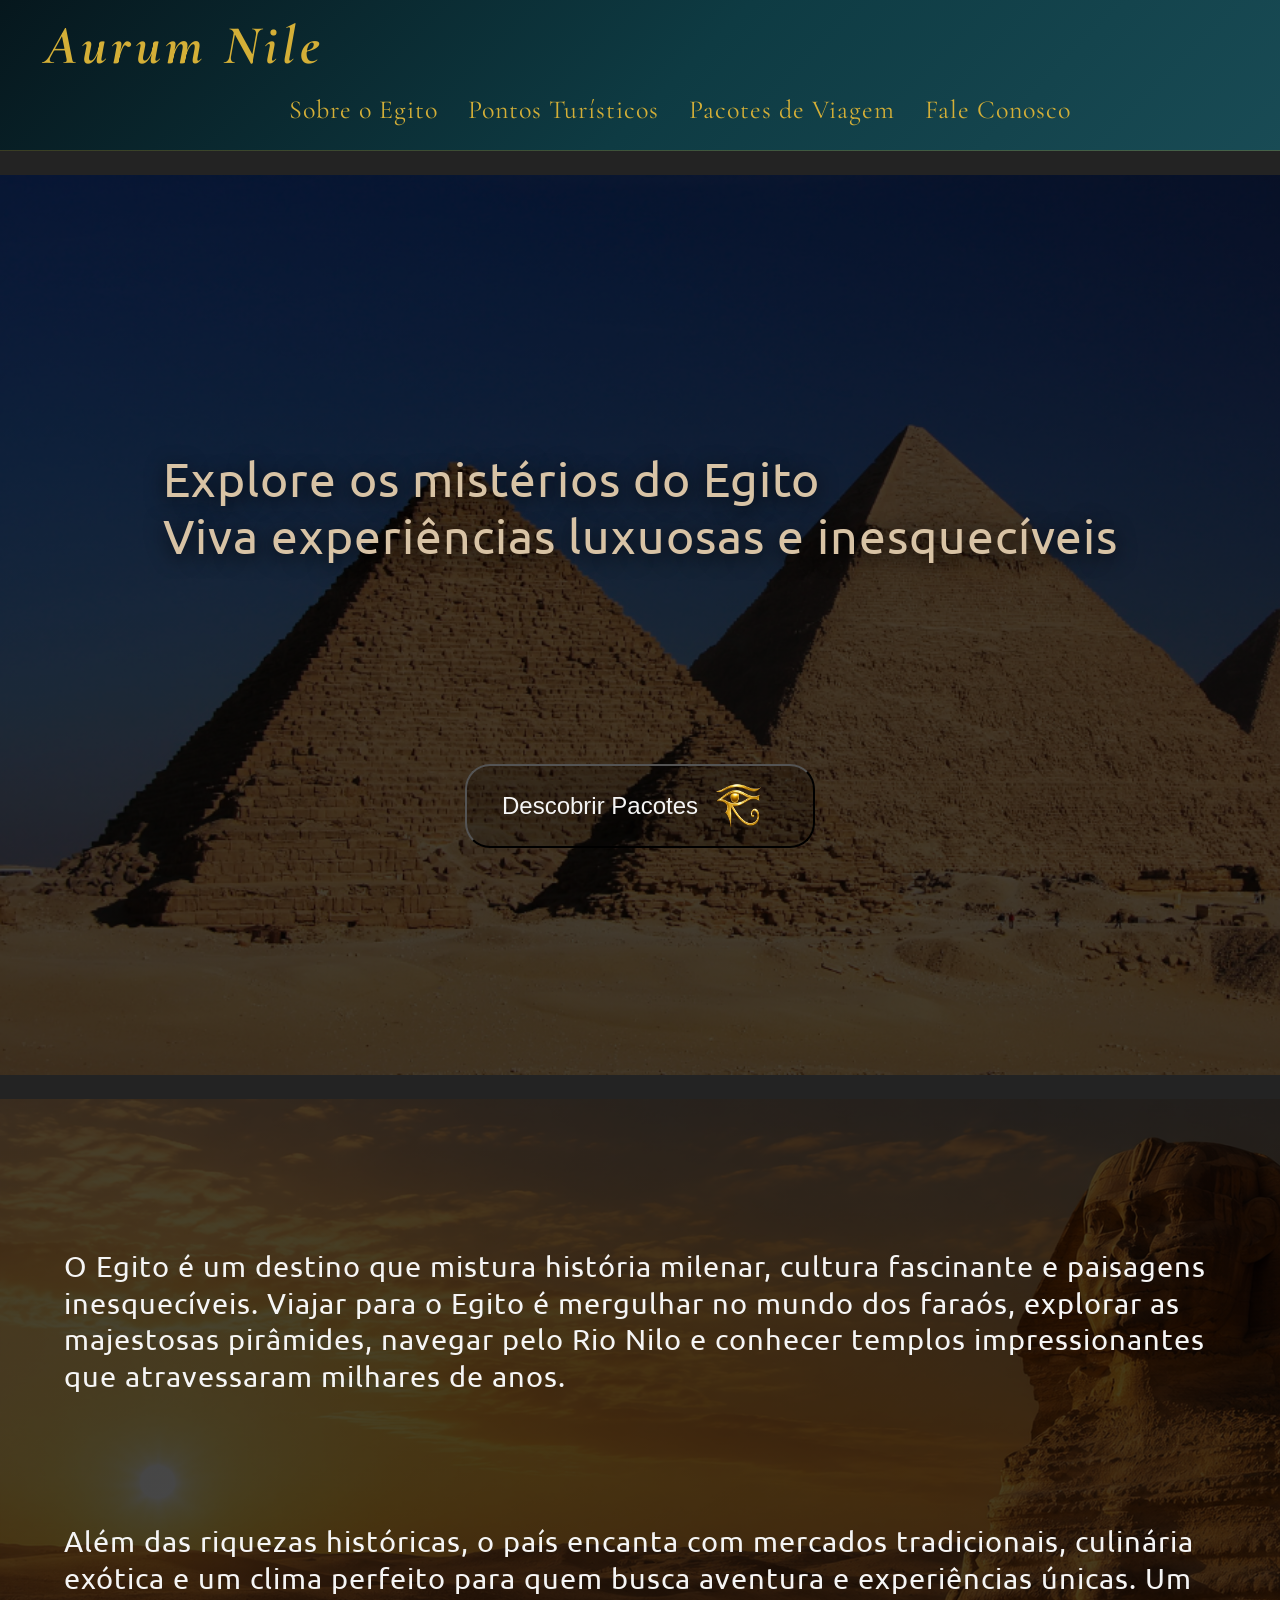
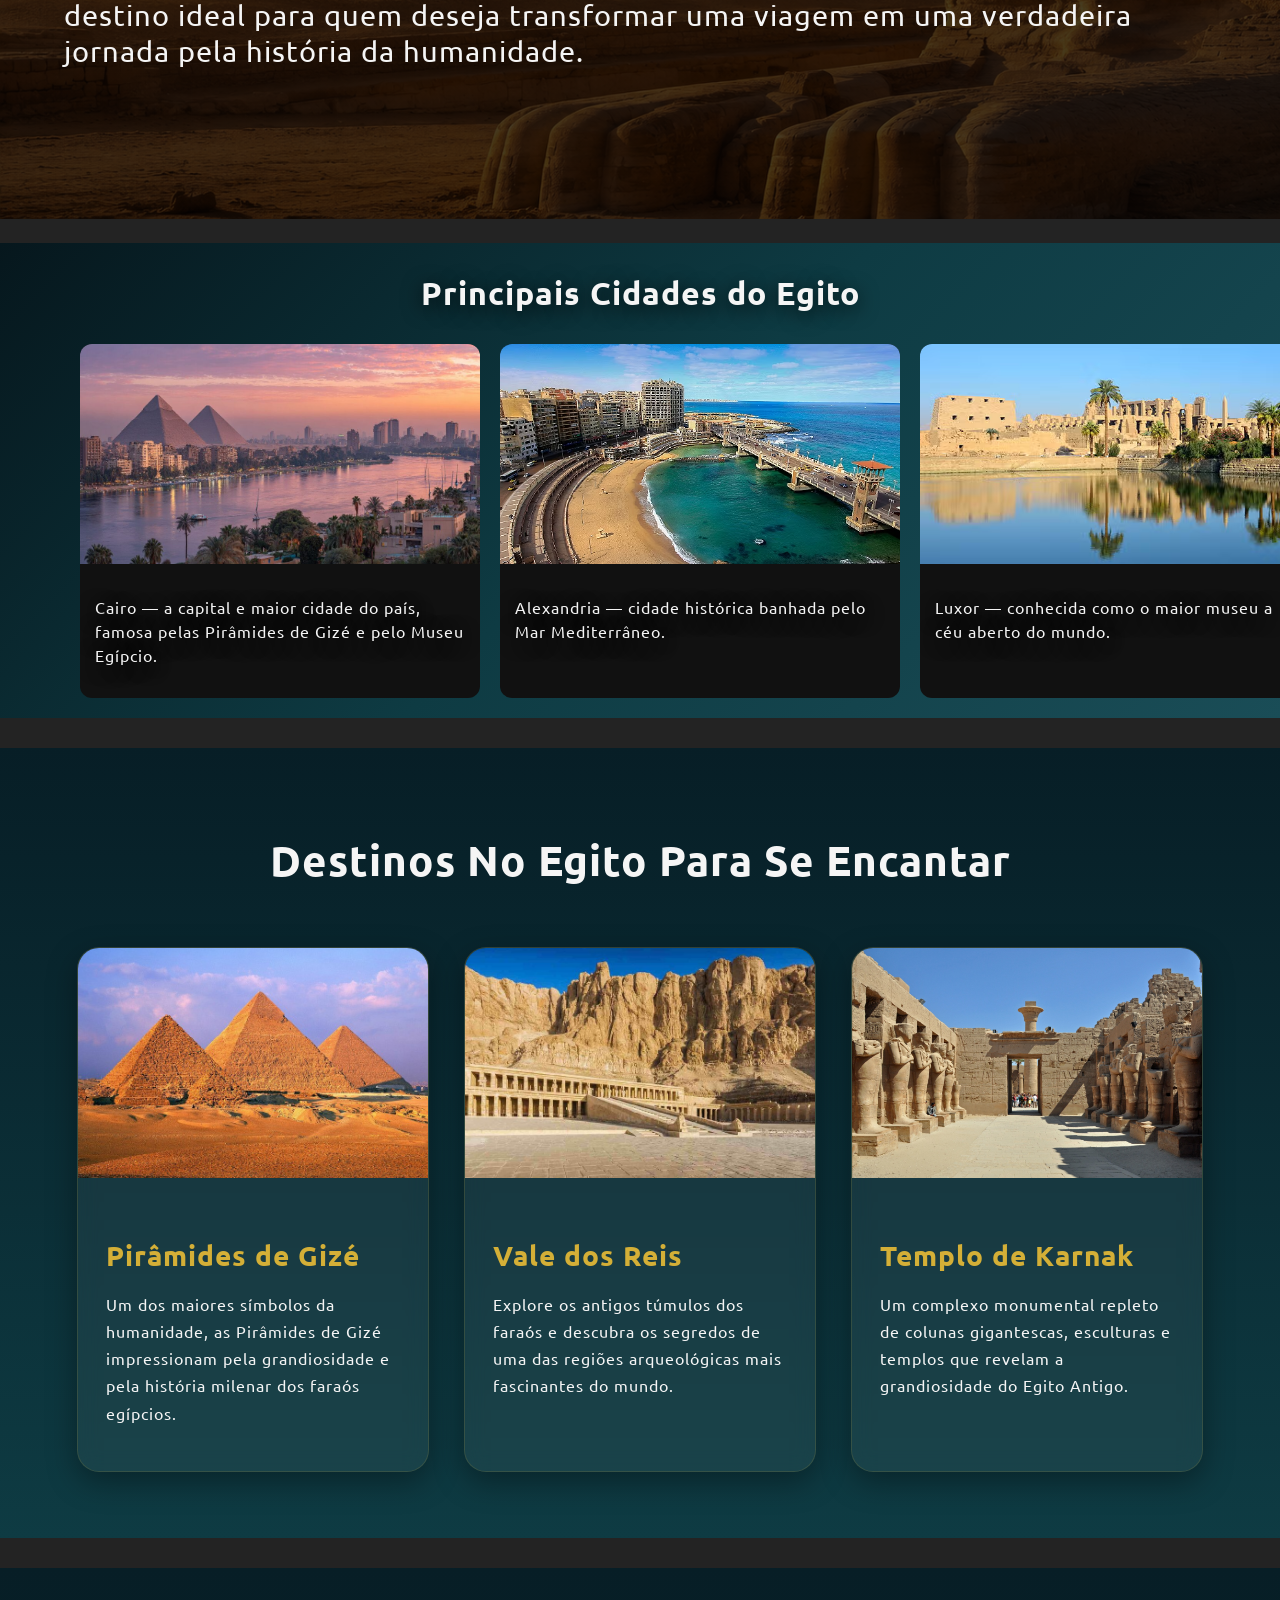
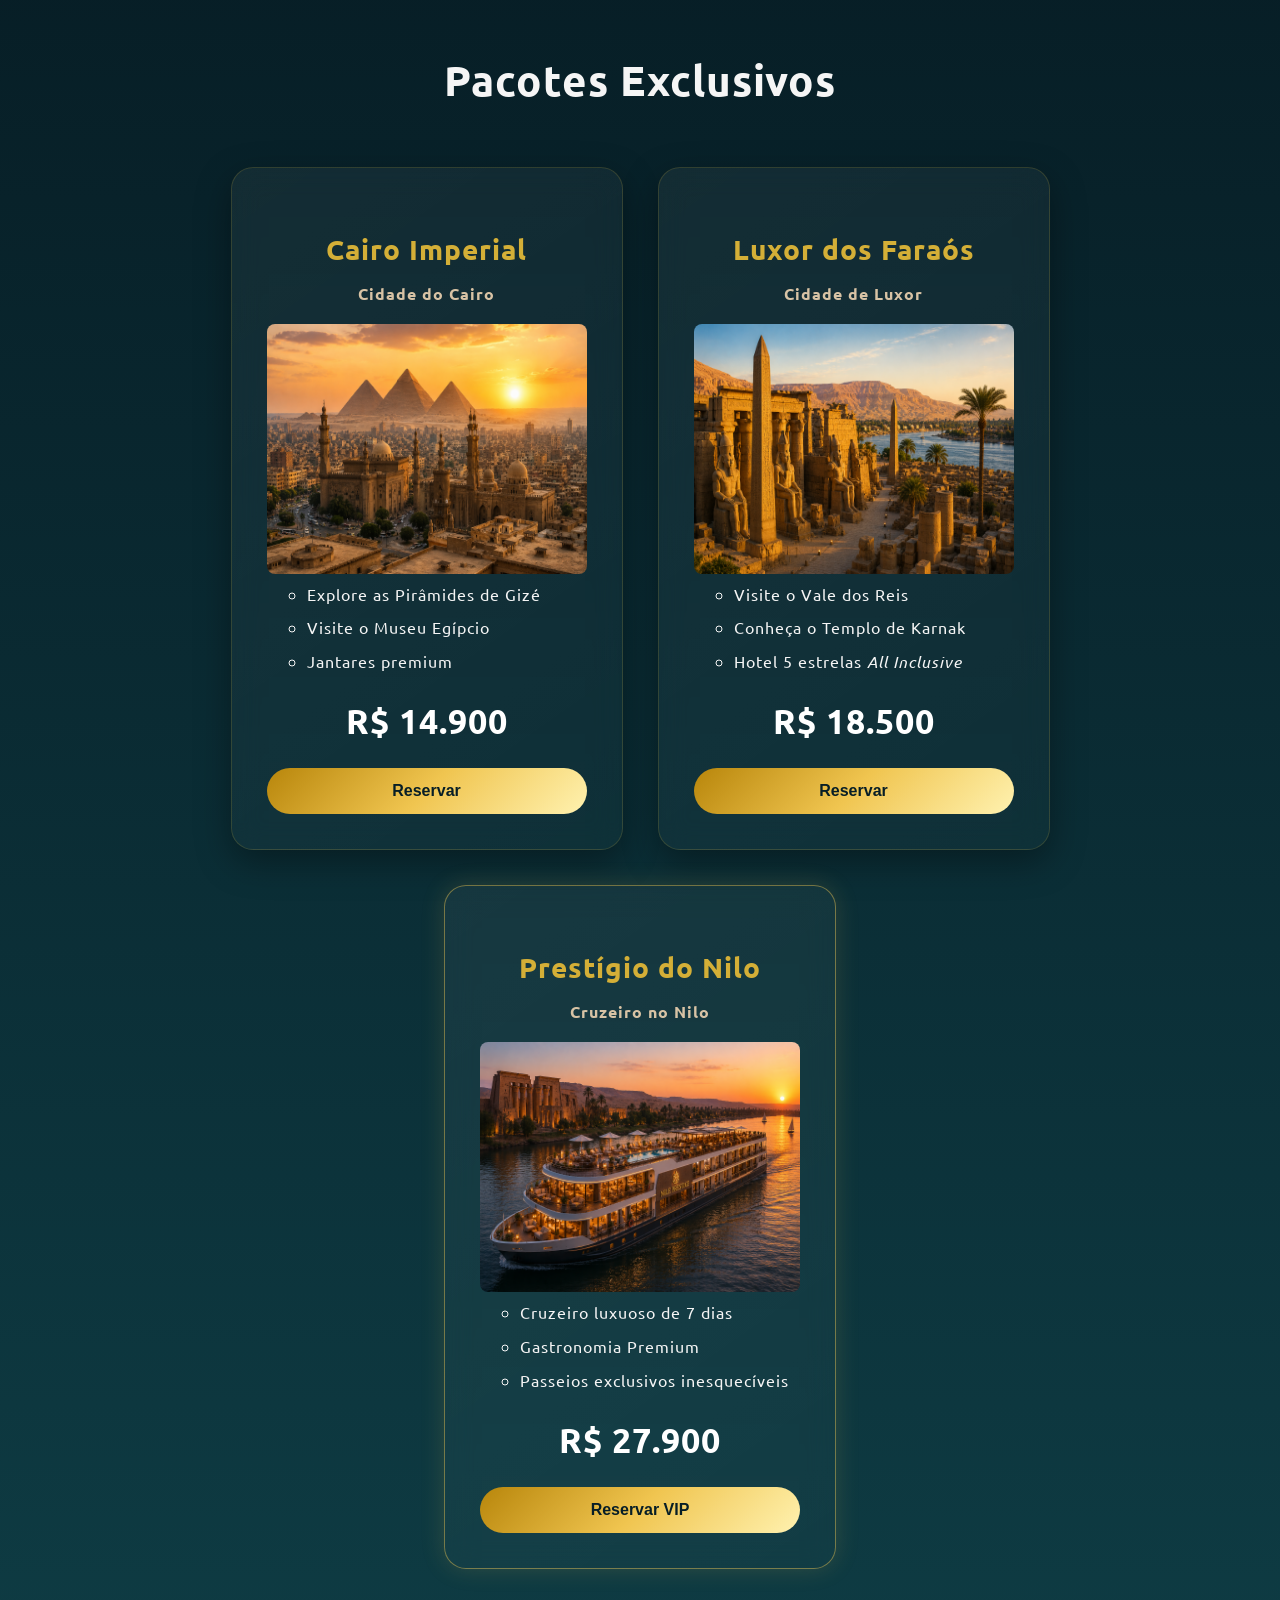
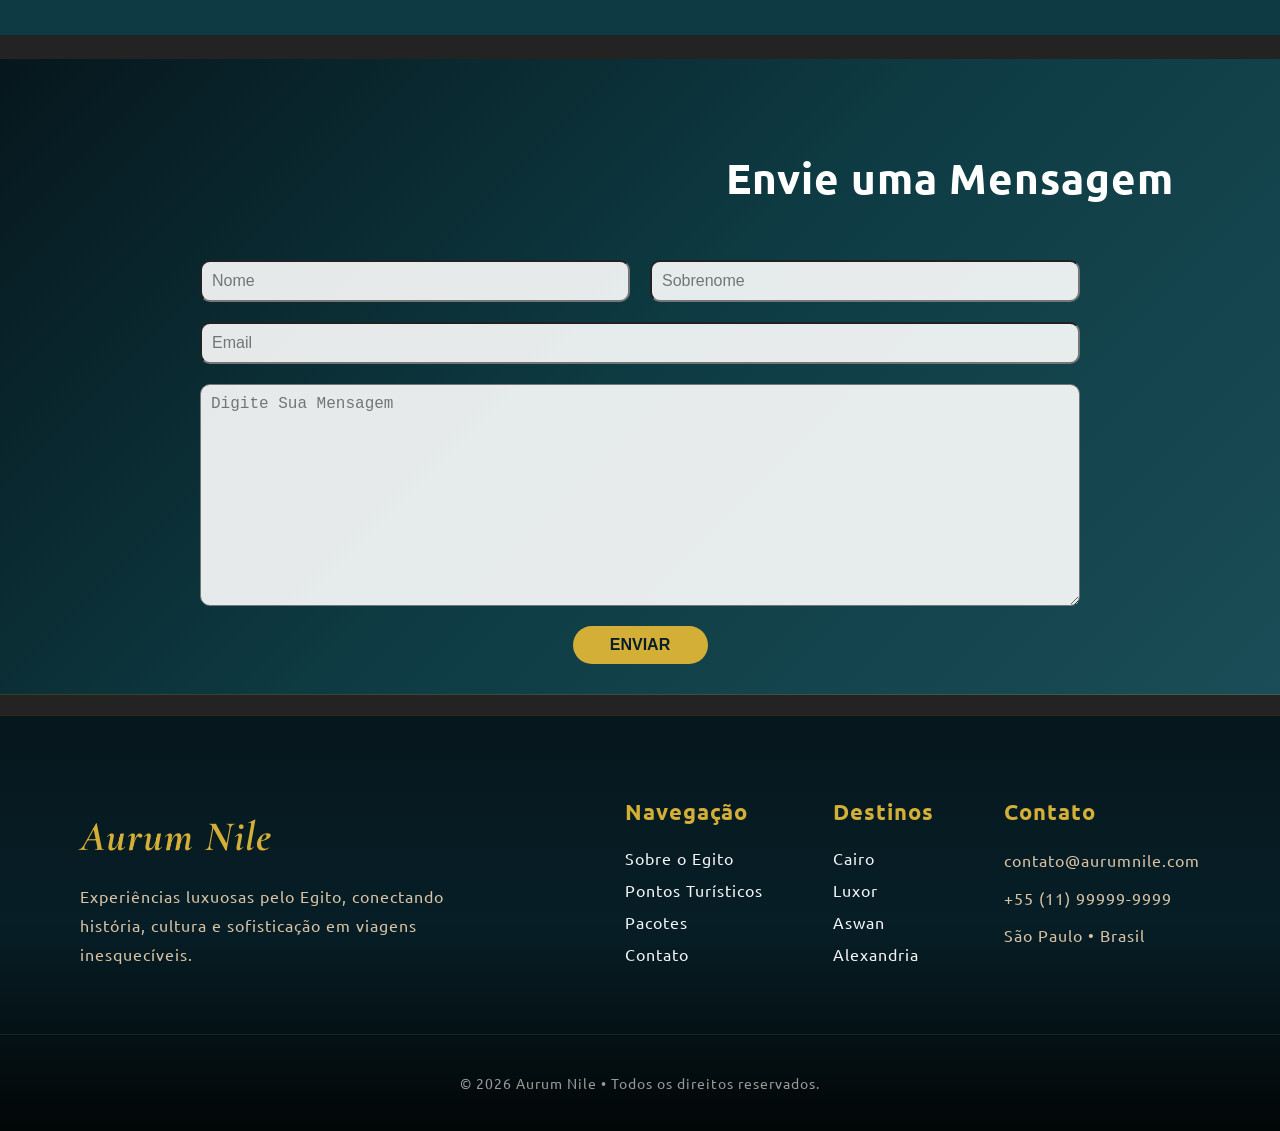
==== commit 86db0991: "Atualização dos cards de pacotes de viagem" ====
--- a/Index.html
+++ b/Index.html
@@ -217,10 +217,11 @@
                     <h3>Cairo Imperial</h3>
                     <p class="destino">Cidade do Cairo</p>
                     <img src="/CSS/Imagens/cairo_pacote_viagem.png" class="destino_card_img" alt="Cidade do Cairo">
-                    <p class="descricao">
-                        Explore as majestosas Pirâmides de Gizé, o Museu Egípcio e
-                        um jantar premium com vista para o deserto.
-                    </p>
+                    <ul class="descricao">
+                        <li>Explore as Pirâmides de Gizé</li>
+                        <li>Visite o Museu Egípcio</li>
+                        <li>Jantares premium</li>
+                    </ul>
                     <span class="preco">R$ 14.900</span>
                     <button>Reservar</button>
                 </li>
@@ -228,10 +229,11 @@
                     <h3>Luxor dos Faraós</h3>
                     <p class="destino">Cidade de Luxor</p>
                     <img src="/CSS/Imagens/luxor_pacote_viagem.png" class="destino_card_img" alt="Cidade de Luxor">
-                    <p class="descricao">
-                        Visite o Vale dos Reis, o Templo de Karnak e viva uma experiência
-                        histórica com hospedagem 5 estrelas.
-                    </p>
+                    <ul class="descricao">
+                        <li>Visite o Vale dos Reis</li>
+                        <li>Conheça o Templo de Karnak</li>
+                        <li>Hotel 5 estrelas <em>All Inclusive</em></li>
+                    </ul>
                     <span class="preco">R$ 18.500</span>
                     <button>Reservar</button>
                 </li>
@@ -239,10 +241,11 @@
                     <h3>Prestígio do Nilo</h3>
                     <p class="destino">Cruzeiro no Nilo</p>
                     <img src="/CSS/Imagens/cruzeiro_nilo_pacote_viagem.png" class="destino_card_img" alt="Cruzeiro de luxo navegando no Rio Nilo">
-                    <p class="descricao">
-                        Cruzeiro luxuoso de 7 dias pelo Nilo, gastronomia premium,
-                        passeios exclusivos e experiências inesquecíveis.
-                    </p>
+                    <ul class="descricao">
+                        <li>Cruzeiro luxuoso de 7 dias</li>
+                        <li>Gastronomia Premium</li>
+                        <li>Passeios exclusivos inesquecíveis</li>
+                    </ul>
                     <span class="preco">R$ 27.900</span>
                     <button>Reservar VIP</button>
                 </li>
--- a/CSS/style.css
+++ b/CSS/style.css
@@ -20,7 +20,11 @@
 
 .header {
     display: flex;
+    justify-content: space-between;
     flex-direction: column;
+    width: 100%;
+    min-height: 80px;
+    height: auto;
     padding: 0px 40px;
     margin-bottom: 24px;
     position: sticky;
@@ -41,15 +45,19 @@
     font-size: 55px;
     font-style: italic;
     letter-spacing: 4px;
+    margin-top: 12px;
+    margin-right: 4px;
+    margin-bottom: 10px;
+    margin-left: 4px;
 }
 
 .nav_menu {
-    display: flex;
-    justify-content:flex-end;
-    font-size: 28px;
-    gap: 15px;
-    position: relative;
-    bottom: 90px;
+    font-size: 26px;
+    display: flex;
+    justify-content: center;
+    gap: 20px;
+    position: static;
+    padding-bottom: 20px;
 }
 
 nav a {
@@ -82,7 +90,7 @@
     flex-direction: column;
     justify-content: center;
     align-items: center;
-    height: 100vh;
+    min-height: 100vh;
     margin-bottom: 24px;
     background: linear-gradient(
     rgba(0,0,0,0.72),
@@ -103,7 +111,7 @@
     display: flex;
     justify-content: center;
     align-items: center;
-    width: 350px;
+    width: clamp(220px, 40vw, 350px);
     margin-top: 100px;
     padding: 0px 8px;
     border-radius: 25px;
@@ -129,12 +137,18 @@
     height: 80px;
 }
 
+.main_content,
+.about_egypt,
+.about_egypt_content {
+    width: 100%;
+}
+
 #description_container {
     display: flex;
     flex-direction: column;
     justify-content: center;
     align-items: center;
-    height: 80vh;
+    min-height: 80vh;
     margin-bottom: 24px; 
     background: linear-gradient(
     rgba(0,0,0,0.72),
@@ -371,14 +385,12 @@
     );
     backdrop-filter: blur(14px);
     border: 1px solid rgba(212,175,55,0.18);
-    box-shadow:
-        0 12px 35px rgba(0,0,0,0.35);
+    box-shadow: 0 12px 35px rgba(0,0,0,0.35);
     transition: .35s ease;
 }
 
 .card:hover {
     transform: translateY(-12px);
-
     box-shadow:
         0 18px 40px rgba(212,175,55,0.18);
 }
@@ -400,6 +412,11 @@
     color: #f5f5f5;
     line-height: 1.6;
     margin-bottom: 25px;
+}
+
+.descricao li {
+    text-align: left;
+    margin-top: 8px;;
 }
 
 .preco {
@@ -465,15 +482,16 @@
     color: white;
     font-size: 42px;
     padding-top: 50px;
-    padding-left: 310px;
+    padding-left: 726px;
     margin-bottom: 15px;
 }
 
 form {
     display: flex;
     justify-content: center;
-    padding: 30px 300px;
-    margin-bottom: 24px;
+    padding: 30px;
+    max-width: 900px;
+    margin: 0 auto;
     flex-wrap: wrap;
 }
 
@@ -599,6 +617,11 @@
     font-size: 14px;
 }
 
+img {
+    max-width: 100%;
+    height: auto;
+}
+
 /* animação */
 
 @keyframes slide {
@@ -622,4 +645,207 @@
         opacity: 1;
         transform: translateX(0);
     }
+}
+
+@media (max-width: 1024px) {
+
+    .header {
+        height: auto;
+        padding: 20px;
+    }
+
+    
+
+    .nav_menu {
+        position: static;
+        justify-content: center;
+        flex-wrap: wrap;
+        font-size: 1.3rem;
+        gap: 10px;
+        margin-top: 15px;
+    }
+
+    #hero p {
+        font-size: 2.3rem;
+        text-align: center;
+        padding: 0 20px;
+    }
+
+    #description_container {
+        height: auto;
+        padding: 60px 20px;
+    }
+
+    .egypt_description_left,
+    .egypt_description_right {
+        font-size: 1.4rem;
+        line-height: 2rem;
+        margin: 20px;
+    }
+
+    .form h3 {
+        padding-left: 0;
+        align-self: center;
+    }
+
+    form {
+        padding: 30px;
+    }
+
+    form button {
+        width: 200px;
+    }
+
+    .footer-container {
+        flex-direction: column;
+        align-items: center;
+        text-align: center;
+    }
+
+    .footer-links {
+        justify-content: center;
+    }
+}
+
+@media (max-width: 768px) {
+
+    .header header {
+        flex-direction: column;
+        gap: 15px;
+    }    
+    .header h1 {
+        font-size: 2.5rem;
+        text-align: center;
+    }
+
+    .nav_menu {
+        flex-direction: column;
+        align-items: center;
+        justify-content: center;
+        flex-wrap: wrap;
+        font-size: 1.1rem;
+    }
+
+    #hero {
+        height: 80vh;
+    }
+
+    #hero p {
+        font-size: 1.8rem;
+        text-align: center;
+        margin-bottom: 50px;
+    }
+
+    #hero button {
+        width: 250px;
+        font-size: 1.1rem;
+    }
+
+    #horus_eye {
+        width: 60px;
+        height: 60px;
+    }
+
+    .carrossel {
+        padding: 20px;
+    }
+
+    .slide {
+        width: 280px;
+    }
+
+    .slide img {
+        height: 180px;
+    }
+
+    #pontos-turisticos,
+    #pacotes {
+        padding: 40px 20px;
+    }
+
+    #pontos-turisticos h2,
+    #pacotes h2 {
+        font-size: 2rem;
+    }
+
+    .destino-card,
+    .card {
+        width: 100%;
+        max-width: 350px;
+    }
+
+    .egypt_description_left,
+    .egypt_description_right {
+        font-size: 1.1rem;
+        line-height: 1.8rem;
+        margin: 10px;
+        padding: 10px;
+    }
+
+    form {
+        padding: 20px;
+        flex-direction: column;
+    }
+
+    input,
+    textarea {
+        width: 100%;
+        box-sizing: border-box;
+    }
+
+    form button {
+        width: 100%;
+    }
+
+    .footer-container {
+        padding: 20px;
+    }
+
+    .footer-links {
+        flex-direction: column;
+        gap: 30px;
+    }
+
+    .footer-column {
+        align-items: center;
+    }
+}
+
+@media (max-width: 480px) {
+
+    .header {
+        padding: 15px;
+    }
+
+    .header h1 {
+        font-size: 2rem;
+    }
+
+    #hero p {
+        font-size: 1.4rem;
+    }
+
+    #hero button {
+        width: 220px;
+        font-size: 1rem;
+    }
+
+    .carrossel h3 {
+        font-size: 1.5rem;
+    }
+
+    #pontos-turisticos h2,
+    #pacotes h2,
+    .form h3 {
+        font-size: 1.7rem;
+    }
+
+    .footer-brand h2 {
+        font-size: 2rem;
+    }
+
+    .footer-brand,
+    .footer-column {
+        text-align: center;
+    }
 }
